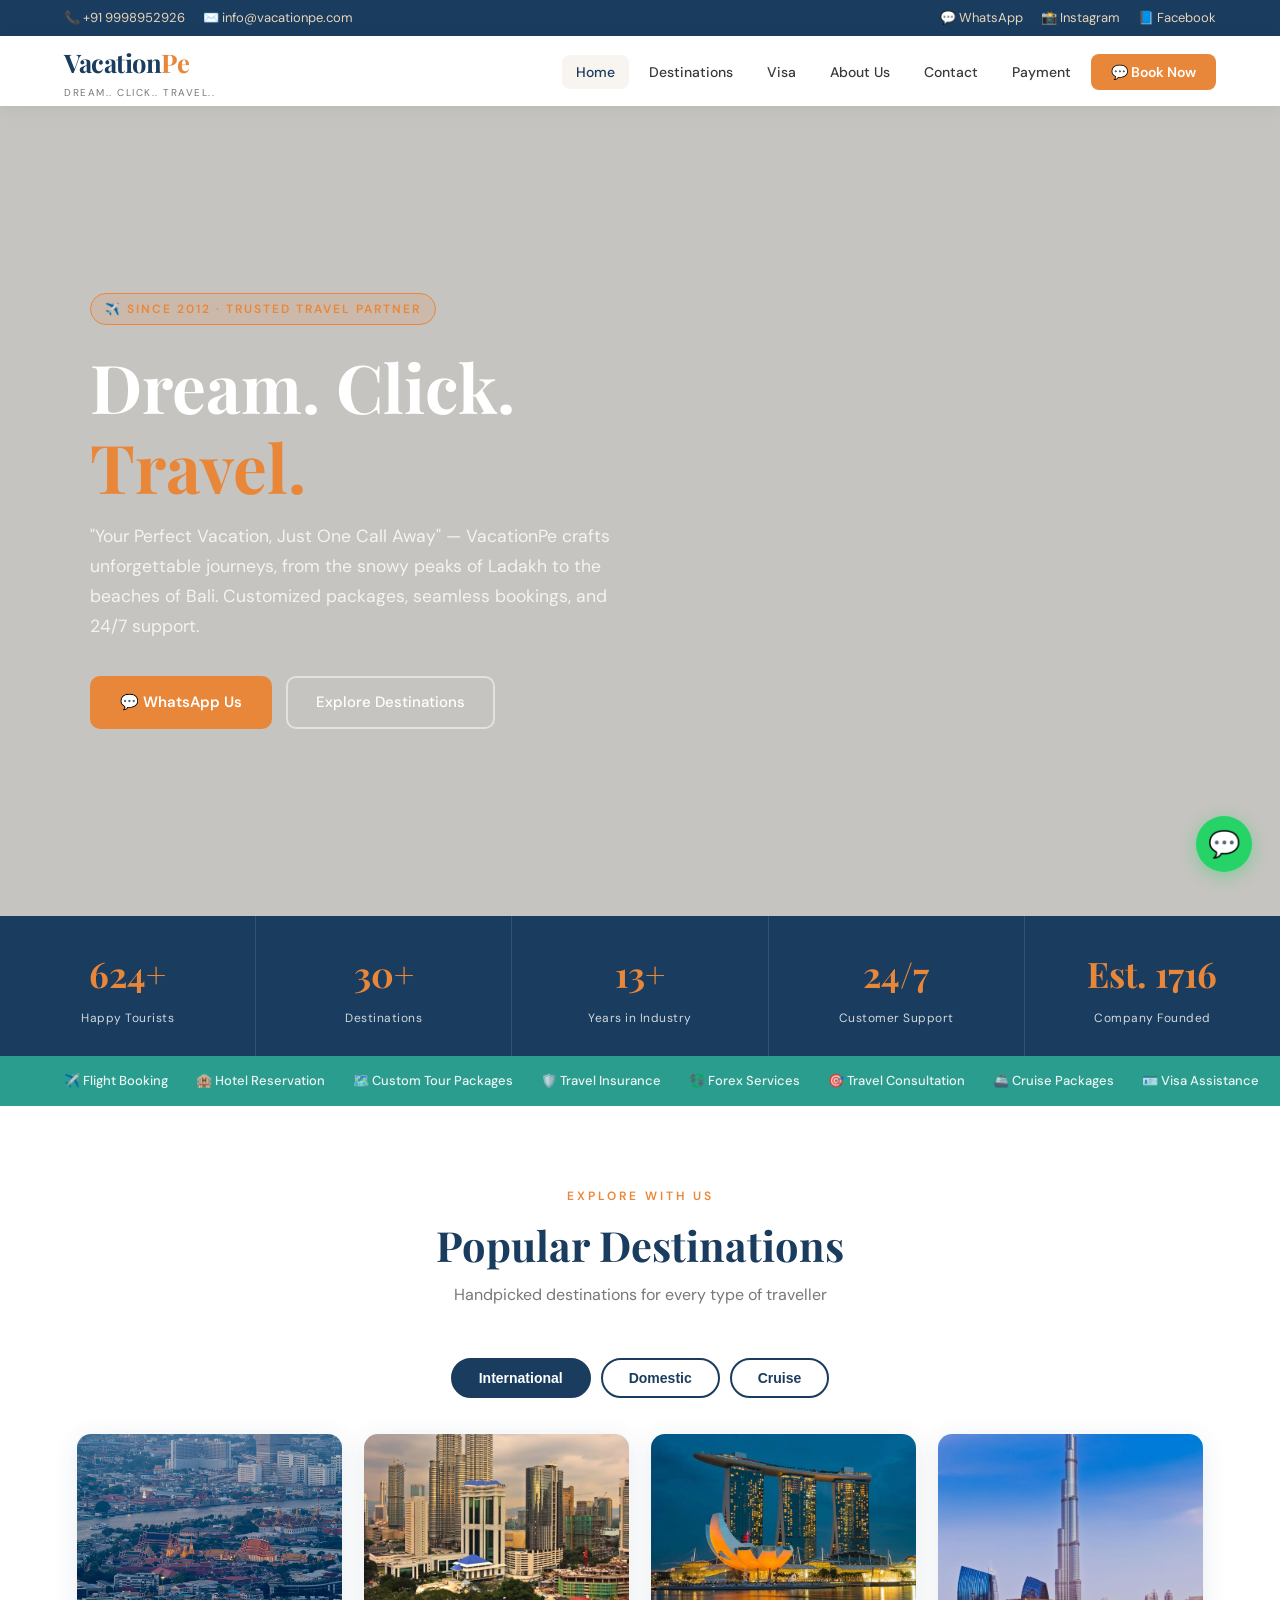
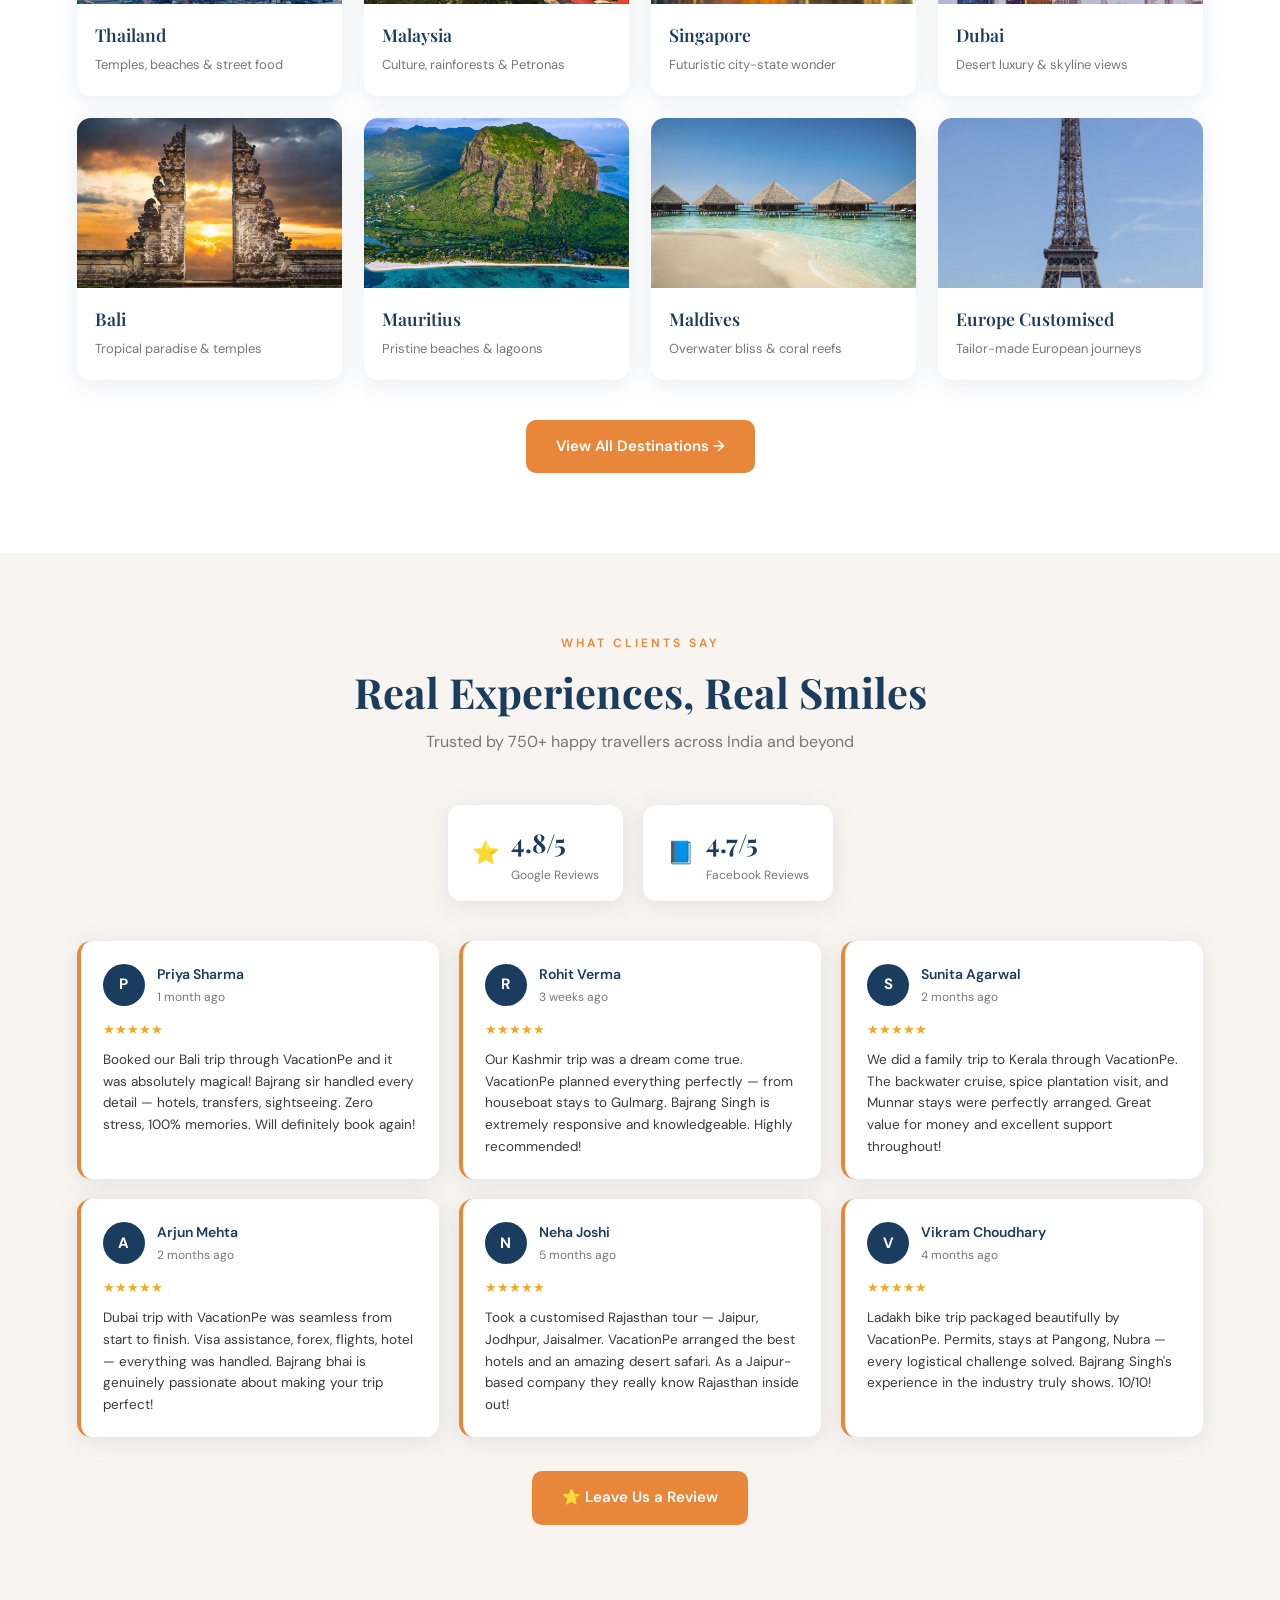
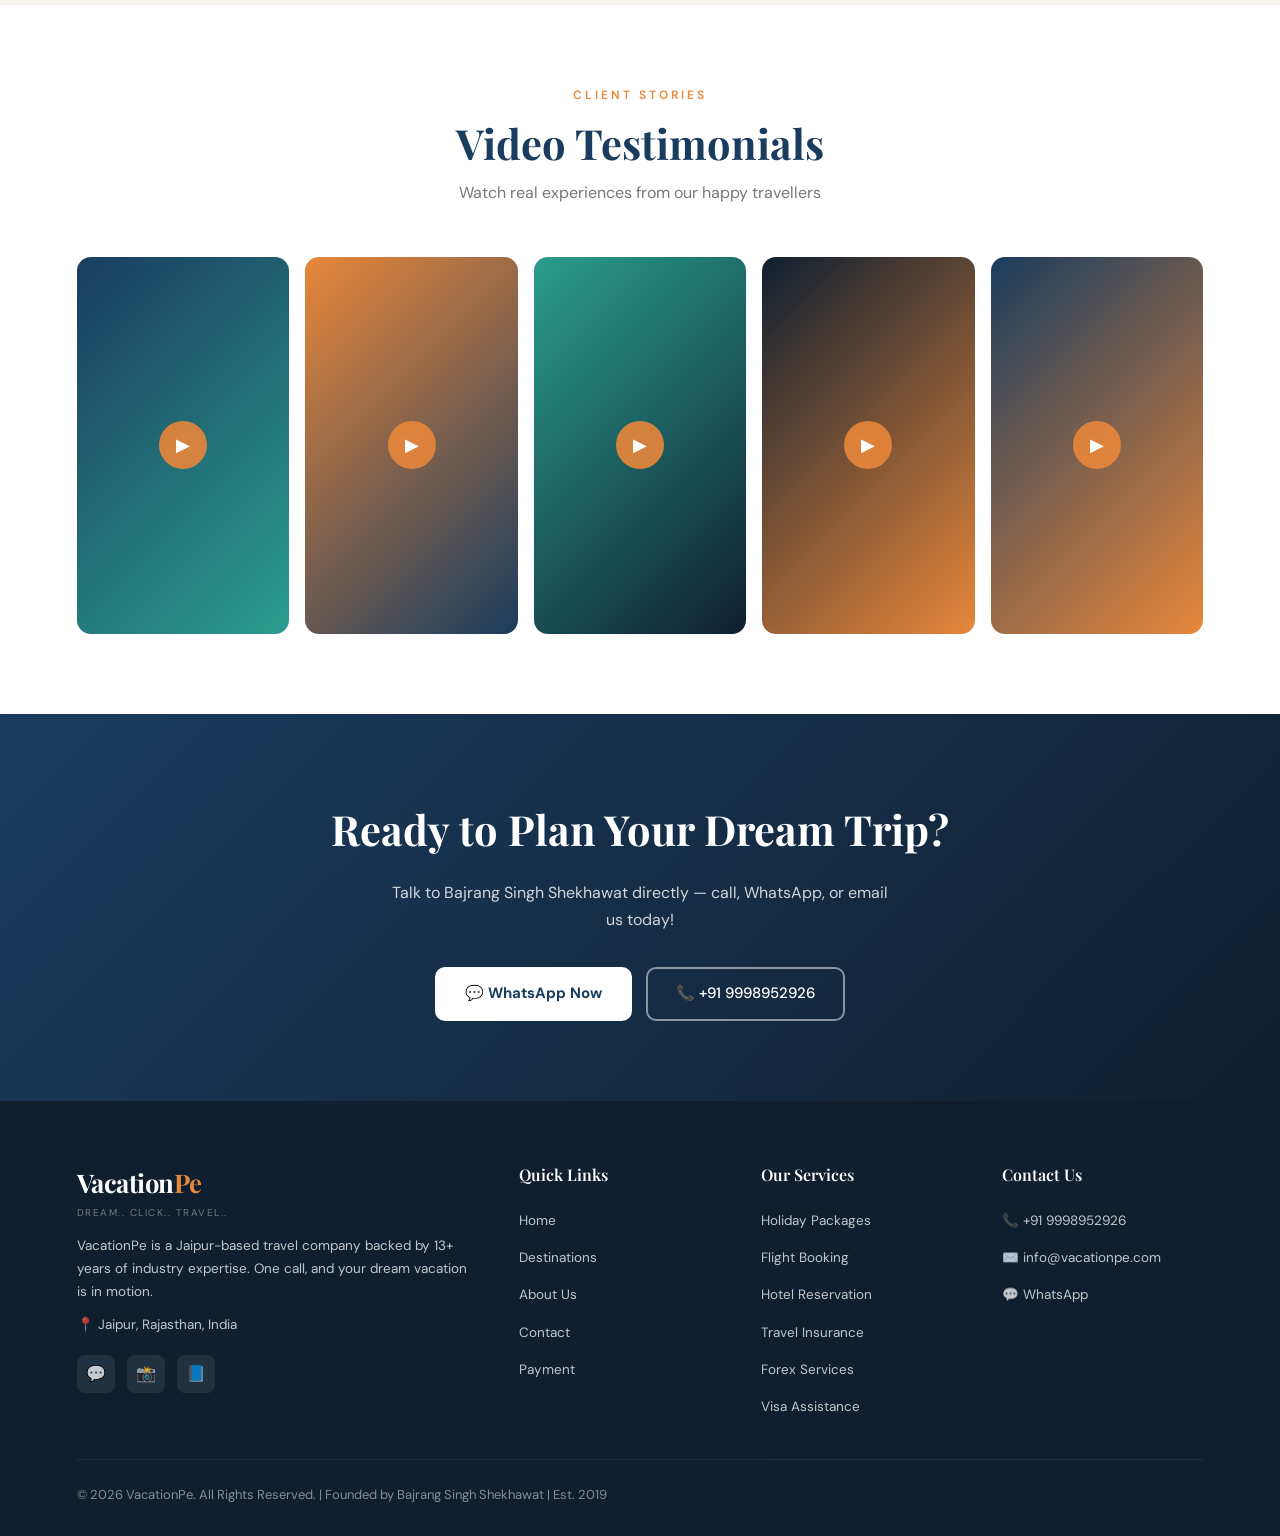
==== index.html @ 12d06781 "Update index.html" ====
<!DOCTYPE html>
<html lang="en">
<head>
  <meta charset="UTF-8" />
  <meta name="viewport" content="width=device-width, initial-scale=1.0" />
  <title>VacationPe – Dream.. Click.. Travel..</title>
  <meta name="description" content="VacationPe – Your trusted travel partner in Jaipur. Customized holiday packages, flights, hotels, visa &amp; more. Talk to Bajrang Singh Shekhawat today." />
  <link rel="stylesheet" href="style.css" />
  <style>
    /* Destination card image styles */
    .dest-card-img { overflow: hidden; padding: 0 !important; background: none !important; }
    .dest-card-img img { width: 100%; height: 100%; object-fit: cover; display: block; transition: transform 0.4s; }
    .dest-card:hover .dest-card-img img { transform: scale(1.06); }
  </style>
</head>
<body>

  <!-- TOPBAR -->
  <div class="topbar">
    <div class="topbar-left">
      <a href="tel:+919998952926">📞 +91 9998952926</a>
      <a href="mailto:info@vacationpe.com">✉️ info@vacationpe.com</a>
    </div>
    <div class="topbar-right">
      <a href="https://api.whatsapp.com/send?phone=919998952926" target="_blank">💬 WhatsApp</a>
      <a href="https://www.instagram.com/vacationpe/" target="_blank">📸 Instagram</a>
      <a href="https://www.facebook.com/VacationPe/" target="_blank">📘 Facebook</a>
    </div>
  </div>

<!-- NAVBAR -->
<nav>
  <a href="index.html" class="logo">
    Vacation<span>Pe</span>
    <small>Dream.. Click.. Travel..</small>
  </a>
  <div class="hamburger">
    <span></span><span></span><span></span>
  </div>
  <ul class="nav-links">
    <li><a href="index.html">Home</a></li>
    <li><a href="destinations.html">Destinations</a></li>
    <li><a href="visa.html">Visa</a></li>
    <li><a href="about.html">About Us</a></li>
    <li><a href="contact.html">Contact</a></li>
    <li><a href="payment.html">Payment</a></li>
    <li><a href="https://api.whatsapp.com/send?phone=919998952926" class="btn-nav" target="_blank">💬 Book Now</a></li>
  </ul>
</nav>

  <!-- HERO -->
  <section class="hero">
    <video class="hero-video" autoplay muted loop playsinline>
      <source src="images/intro_video.mp4" type="video/mp4" />
    </video>
    <div class="hero-overlay"></div>
    <div class="hero-content">
      <div class="hero-badge">✈️ Since 2012 · Trusted Travel Partner</div>
      <h1>Dream. Click.<em>Travel.</em></h1>
      <p>"Your Perfect Vacation, Just One Call Away" — VacationPe crafts unforgettable journeys, from the snowy peaks of Ladakh to the beaches of Bali. Customized packages, seamless bookings, and 24/7 support.</p>
      <div class="hero-btns">
        <a href="https://api.whatsapp.com/send?phone=919998952926" class="btn-primary" target="_blank">💬 WhatsApp Us</a>
        <a href="destinations.html" class="btn-outline">Explore Destinations</a>
      </div>
    </div>
  </section>

  <!-- STATS -->
  <div class="stats-bar">
    <div class="stat-item">
      <div class="num"><span class="counter" data-target="750" data-suffix="+">0</span></div>
      <div class="label">Happy Tourists</div>
    </div>
    <div class="stat-item">
      <div class="num"><span class="counter" data-target="30" data-suffix="+">0</span></div>
      <div class="label">Destinations</div>
    </div>
    <div class="stat-item">
      <div class="num"><span class="counter" data-target="13" data-suffix="+">0</span></div>
      <div class="label">Years in Industry</div>
    </div>
    <div class="stat-item">
      <div class="num">24/7</div>
      <div class="label">Customer Support</div>
    </div>
    <div class="stat-item">
      <div class="num">Est. <span class="counter" data-target="2019">0</span></div>
      <div class="label">Company Founded</div>
    </div>
  </div>

  <!-- SERVICES STRIP -->
  <div class="services-strip">
    <span class="service-tag">✈️ Flight Booking</span>
    <span class="service-tag">🏨 Hotel Reservation</span>
    <span class="service-tag">🗺️ Custom Tour Packages</span>
    <span class="service-tag">🛡️ Travel Insurance</span>
    <span class="service-tag">💱 Forex Services</span>
    <span class="service-tag">🎯 Travel Consultation</span>
    <span class="service-tag">🚢 Cruise Packages</span>
    <span class="service-tag">🪪 Visa Assistance</span>
  </div>

  <!-- DESTINATIONS -->
  <section class="section" style="background:#fff;">
    <div class="section-header">
      <div class="eyebrow">Explore With Us</div>
      <h2>Popular Destinations</h2>
      <p>Handpicked destinations for every type of traveller</p>
    </div>
    <div class="tab-btns">
      <button class="tab-btn active" data-tab="tab-intl">International</button>
      <button class="tab-btn" data-tab="tab-dom">Domestic</button>
      <button class="tab-btn" data-tab="tab-cruise">Cruise</button>
    </div>

    <div id="tab-intl" class="tab-content active dest-grid">
      <a class="dest-card" href="contact.html?dest=Thailand"><div class="dest-card-img"><img src="images/thailand.jpeg" alt="Thailand" /></div><div class="dest-card-body"><h4>Thailand</h4><p>Temples, beaches &amp; street food</p></div></a>
      <a class="dest-card" href="contact.html?dest=Malaysia"><div class="dest-card-img"><img src="images/malaysia.jpeg" alt="Malaysia" /></div><div class="dest-card-body"><h4>Malaysia</h4><p>Culture, rainforests &amp; Petronas</p></div></a>
      <a class="dest-card" href="contact.html?dest=Singapore"><div class="dest-card-img"><img src="images/singapore.jpeg" alt="Singapore" /></div><div class="dest-card-body"><h4>Singapore</h4><p>Futuristic city-state wonder</p></div></a>
      <a class="dest-card" href="contact.html?dest=Dubai"><div class="dest-card-img"><img src="images/uae.jpeg" alt="Dubai" /></div><div class="dest-card-body"><h4>Dubai</h4><p>Desert luxury &amp; skyline views</p></div></a>
      <a class="dest-card" href="contact.html?dest=Bali"><div class="dest-card-img"><img src="images/indonesia.jpeg" alt="Bali" /></div><div class="dest-card-body"><h4>Bali</h4><p>Tropical paradise &amp; temples</p></div></a>
      <a class="dest-card" href="contact.html?dest=Mauritius"><div class="dest-card-img"><img src="images/mauritius.jpeg" alt="Mauritius" /></div><div class="dest-card-body"><h4>Mauritius</h4><p>Pristine beaches &amp; lagoons</p></div></a>
      <a class="dest-card" href="contact.html?dest=Maldives"><div class="dest-card-img"><img src="images/maldives.jpeg" alt="Maldives" /></div><div class="dest-card-body"><h4>Maldives</h4><p>Overwater bliss &amp; coral reefs</p></div></a>
      <a class="dest-card" href="contact.html?dest=Europe Customised"><div class="dest-card-img"><img src="images/france.jpeg" alt="Europe Customised" /></div><div class="dest-card-body"><h4>Europe Customised</h4><p>Tailor-made European journeys</p></div></a>
    </div>

    <div id="tab-dom" class="tab-content dest-grid">
      <a class="dest-card" href="contact.html?dest=Goa"><div class="dest-card-img"><img src="images/goa.jpeg" alt="Goa" /></div><div class="dest-card-body"><h4>Goa</h4><p>Beaches, sun &amp; vibrant nights</p></div></a>
      <a class="dest-card" href="contact.html?dest=Rajasthan"><div class="dest-card-img"><img src="images/rajasthan.jpeg" alt="Rajasthan" /></div><div class="dest-card-body"><h4>Rajasthan</h4><p>Forts, palaces &amp; desert safari</p></div></a>
      <a class="dest-card" href="contact.html?dest=Kashmir"><div class="dest-card-img"><img src="images/kashmir.jpeg" alt="Kashmir" /></div><div class="dest-card-body"><h4>Kashmir</h4><p>Heaven on Earth</p></div></a>
      <a class="dest-card" href="contact.html?dest=Kerala"><div class="dest-card-img"><img src="images/kerala.jpeg" alt="Kerala" /></div><div class="dest-card-body"><h4>Kerala</h4><p>Backwaters &amp; spice gardens</p></div></a>
      <a class="dest-card" href="contact.html?dest=Himachal Pradesh"><div class="dest-card-img"><img src="images/himachal-pradesh.jpeg" alt="Himachal Pradesh" /></div><div class="dest-card-body"><h4>Himachal Pradesh</h4><p>Snow peaks &amp; valley retreats</p></div></a>
      <a class="dest-card" href="contact.html?dest=Madhya Pradesh"><div class="dest-card-img"><img src="images/madhya-pradesh.jpeg" alt="Madhya Pradesh" /></div><div class="dest-card-body"><h4>Madhya Pradesh</h4><p>Tigers, temples &amp; heritage</p></div></a>
      <a class="dest-card" href="contact.html?dest=Ladakh"><div class="dest-card-img"><img src="images/ladakh.jpeg" alt="Ladakh" /></div><div class="dest-card-body"><h4>Ladakh</h4><p>Moonscapes &amp; monastery trails</p></div></a>
      <a class="dest-card" href="contact.html?dest=Uttarakhand"><div class="dest-card-img"><img src="images/uttarakhand.jpeg" alt="Uttarakhand" /></div><div class="dest-card-body"><h4>Uttarakhand</h4><p>Yoga, Ganga &amp; Himalayan treks</p></div></a>
    </div>

    <div id="tab-cruise" class="tab-content dest-grid">
      <a class="dest-card" href="contact.html?dest=Mediterranean Cruise"><div class="dest-card-img"><img src="images/carnival.jpg" alt="Mediterranean Cruise" /></div><div class="dest-card-body"><h4>Mediterranean Cruise</h4><p>Europe's finest coastlines</p></div></a>
      <a class="dest-card" href="contact.html?dest=Indian Ocean Cruise"><div class="dest-card-img"><img src="images/cordelia.jpg" alt="Indian Ocean Cruise" /></div><div class="dest-card-body"><h4>Indian Ocean Cruise</h4><p>Exotic island hopping</p></div></a>
      <a class="dest-card" href="contact.html?dest=Southeast Asia Cruise"><div class="dest-card-img"><img src="images/genting.jpg" alt="Southeast Asia Cruise" /></div><div class="dest-card-body"><h4>Southeast Asia Cruise</h4><p>Singapore to Bali by sea</p></div></a>
    </div>

    <div style="text-align:center;margin-top:40px;">
      <a href="destinations.html" class="btn-primary" style="display:inline-flex;">View All Destinations →</a>
    </div>
  </section>

  <!-- REVIEWS -->
  <section class="section" style="background:var(--light);">
    <div class="section-header">
      <div class="eyebrow">What Clients Say</div>
      <h2>Real Experiences, Real Smiles</h2>
      <p>Trusted by 750+ happy travellers across India and beyond</p>
    </div>
    <div class="rating-summary">
      <div class="rating-badge">
        <div class="platform">⭐</div>
        <div><div class="score">4.8/5</div><div class="sub">Google Reviews</div></div>
      </div>
      <div class="rating-badge">
        <div class="platform">📘</div>
        <div><div class="score">4.7/5</div><div class="sub">Facebook Reviews</div></div>
      </div>
    </div>
    <div class="reviews-grid">
      <div class="review-card">
        <div class="reviewer-head"><div class="reviewer-avatar">P</div><div><div class="reviewer-name">Priya Sharma</div><div class="reviewer-date">1 month ago</div></div></div>
        <div class="stars">★★★★★</div>
        <p class="review-text">Booked our Bali trip through VacationPe and it was absolutely magical! Bajrang sir handled every detail — hotels, transfers, sightseeing. Zero stress, 100% memories. Will definitely book again!</p>
      </div>
      <div class="review-card">
        <div class="reviewer-head"><div class="reviewer-avatar">R</div><div><div class="reviewer-name">Rohit Verma</div><div class="reviewer-date">3 weeks ago</div></div></div>
        <div class="stars">★★★★★</div>
        <p class="review-text">Our Kashmir trip was a dream come true. VacationPe planned everything perfectly — from houseboat stays to Gulmarg. Bajrang Singh is extremely responsive and knowledgeable. Highly recommended!</p>
      </div>
      <div class="review-card">
        <div class="reviewer-head"><div class="reviewer-avatar">S</div><div><div class="reviewer-name">Sunita Agarwal</div><div class="reviewer-date">2 months ago</div></div></div>
        <div class="stars">★★★★★</div>
        <p class="review-text">We did a family trip to Kerala through VacationPe. The backwater cruise, spice plantation visit, and Munnar stays were perfectly arranged. Great value for money and excellent support throughout!</p>
      </div>
      <div class="review-card">
        <div class="reviewer-head"><div class="reviewer-avatar">A</div><div><div class="reviewer-name">Arjun Mehta</div><div class="reviewer-date">2 months ago</div></div></div>
        <div class="stars">★★★★★</div>
        <p class="review-text">Dubai trip with VacationPe was seamless from start to finish. Visa assistance, forex, flights, hotel — everything was handled. Bajrang bhai is genuinely passionate about making your trip perfect!</p>
      </div>
      <div class="review-card">
        <div class="reviewer-head"><div class="reviewer-avatar">N</div><div><div class="reviewer-name">Neha Joshi</div><div class="reviewer-date">5 months ago</div></div></div>
        <div class="stars">★★★★★</div>
        <p class="review-text">Took a customised Rajasthan tour — Jaipur, Jodhpur, Jaisalmer. VacationPe arranged the best hotels and an amazing desert safari. As a Jaipur-based company they really know Rajasthan inside out!</p>
      </div>
      <div class="review-card">
        <div class="reviewer-head"><div class="reviewer-avatar">V</div><div><div class="reviewer-name">Vikram Choudhary</div><div class="reviewer-date">4 months ago</div></div></div>
        <div class="stars">★★★★★</div>
        <p class="review-text">Ladakh bike trip packaged beautifully by VacationPe. Permits, stays at Pangong, Nubra — every logistical challenge solved. Bajrang Singh's experience in the industry truly shows. 10/10!</p>
      </div>
    </div>
    <div style="text-align:center;margin-top:34px;">
      <a href="https://www.google.com/maps/place/VacationPe" target="_blank" class="btn-primary" style="display:inline-flex;">⭐ Leave Us a Review</a>
    </div>
  </section>

  <!-- VIDEO TESTIMONIALS -->
  <section class="section" style="background:#fff;">
    <div class="section-header">
      <div class="eyebrow">Client Stories</div>
      <h2>Video Testimonials</h2>
      <p>Watch real experiences from our happy travellers</p>
    </div>
    <div class="video-grid">
      <a class="video-thumb" href="https://www.instagram.com/vacationpe/" target="_blank" style="background:linear-gradient(135deg,#1a3c5e,#2a9d8f)"><div class="play-btn">▶</div></a>
      <a class="video-thumb" href="https://www.instagram.com/vacationpe/" target="_blank" style="background:linear-gradient(135deg,#e8873a,#1a3c5e)"><div class="play-btn">▶</div></a>
      <a class="video-thumb" href="https://www.instagram.com/vacationpe/" target="_blank" style="background:linear-gradient(135deg,#2a9d8f,#0f1f30)"><div class="play-btn">▶</div></a>
      <a class="video-thumb" href="https://www.instagram.com/vacationpe/" target="_blank" style="background:linear-gradient(135deg,#0f1f30,#e8873a)"><div class="play-btn">▶</div></a>
      <a class="video-thumb" href="https://www.instagram.com/vacationpe/" target="_blank" style="background:linear-gradient(135deg,#1a3c5e,#e8873a)"><div class="play-btn">▶</div></a>
    </div>
  </section>

  <!-- CTA -->
  <section class="cta-section">
    <h2>Ready to Plan Your Dream Trip?</h2>
    <p>Talk to Bajrang Singh Shekhawat directly — call, WhatsApp, or email us today!</p>
    <div class="cta-btns">
      <a href="https://api.whatsapp.com/send?phone=919998952926" class="btn-cta-white" target="_blank">💬 WhatsApp Now</a>
      <a href="tel:+919998952926" class="btn-cta-outline">📞 +91 9998952926</a>
    </div>
  </section>

  <!-- FOOTER -->
  <footer>
    <div class="footer-grid">
      <div class="footer-brand">
        <div class="logo">Vacation<span style="color:var(--accent)">Pe</span><small>Dream.. Click.. Travel..</small></div>
        <p>VacationPe is a Jaipur-based travel company backed by 13+ years of industry expertise. One call, and your dream vacation is in motion.</p>
        <p style="margin-top:10px;">📍 Jaipur, Rajasthan, India</p>
        <div class="social-links">
          <a class="social-link" href="https://api.whatsapp.com/send?phone=919998952926" target="_blank">💬</a>
          <a class="social-link" href="https://www.instagram.com/vacationpe/" target="_blank">📸</a>
          <a class="social-link" href="https://www.facebook.com/VacationPe/" target="_blank">📘</a>
        </div>
      </div>
      <div class="footer-col">
        <h5>Quick Links</h5>
        <ul>
          <li><a href="index.html">Home</a></li>
          <li><a href="destinations.html">Destinations</a></li>
          <li><a href="about.html">About Us</a></li>
          <li><a href="contact.html">Contact</a></li>
          <li><a href="payment.html">Payment</a></li>
        </ul>
      </div>
      <div class="footer-col">
        <h5>Our Services</h5>
        <ul>
          <li><a href="#">Holiday Packages</a></li>
          <li><a href="#">Flight Booking</a></li>
          <li><a href="#">Hotel Reservation</a></li>
          <li><a href="#">Travel Insurance</a></li>
          <li><a href="#">Forex Services</a></li>
          <li><a href="#">Visa Assistance</a></li>
        </ul>
      </div>
      <div class="footer-col">
        <h5>Contact Us</h5>
        <ul>
          <li><a href="tel:+919998952926">📞 +91 9998952926</a></li>
          <li><a href="mailto:info@vacationpe.com">✉️ info@vacationpe.com</a></li>
          <li><a href="https://api.whatsapp.com/send?phone=919998952926" target="_blank">💬 WhatsApp</a></li>
        </ul>
      </div>
    </div>
    <div class="footer-bottom">
      <span>© 2026 VacationPe. All Rights Reserved. | Founded by Bajrang Singh Shekhawat | Est. 2019</span>
    </div>
  </footer>

  <!-- WhatsApp Float -->
  <a class="wa-float" href="https://api.whatsapp.com/send?phone=919998952926" target="_blank" title="Chat on WhatsApp">💬</a>

  <script src="main.js"></script>
</body>
</html>
---- style.css ----
/* ===== VacationPe Global Styles ===== */
@import url('https://fonts.googleapis.com/css2?family=Playfair+Display:wght@400;600;700&family=DM+Sans:wght@300;400;500;600&display=swap');

:root {
  --primary: #1a3c5e;
  --accent: #e8873a;
  --accent2: #2a9d8f;
  --light: #f8f5f0;
  --white: #ffffff;
  --dark: #0f1f30;
  --text: #3a3a3a;
  --text-light: #777;
  --shadow: 0 4px 24px rgba(26,60,94,0.10);
  --radius: 14px;
}

*, *::before, *::after { box-sizing: border-box; margin: 0; padding: 0; }

html { scroll-behavior: smooth; }

body {
  font-family: 'DM Sans', sans-serif;
  background: var(--light);
  color: var(--text);
  line-height: 1.7;
}

a { text-decoration: none; color: inherit; }

img { max-width: 100%; display: block; }

/* ===== TOPBAR ===== */
.topbar {
  background: var(--primary);
  color: #fff;
  font-size: 13px;
  padding: 7px 5%;
  display: flex;
  justify-content: space-between;
  align-items: center;
  flex-wrap: wrap;
  gap: 8px;
}
.topbar a { color: #e8d5bb; transition: color .2s; }
.topbar a:hover { color: var(--accent); }
.topbar-left, .topbar-right { display: flex; gap: 18px; align-items: center; flex-wrap: wrap; }

/* ===== NAVBAR ===== */
nav {
  background: var(--white);
  box-shadow: 0 2px 16px rgba(26,60,94,0.08);
  position: sticky;
  top: 0;
  z-index: 100;
  padding: 0 5%;
  display: flex;
  align-items: center;
  justify-content: space-between;
  height: 70px;
}
.logo {
  font-family: 'Playfair Display', serif;
  font-size: 1.6rem;
  font-weight: 700;
  color: var(--primary);
  letter-spacing: -0.5px;
}
.logo span { color: var(--accent); }
.logo small {
  display: block;
  font-family: 'DM Sans', sans-serif;
  font-size: 10px;
  font-weight: 400;
  color: var(--text-light);
  letter-spacing: 1.5px;
  text-transform: uppercase;
}
.nav-links {
  list-style: none;
  display: flex;
  gap: 6px;
  align-items: center;
}
.nav-links a {
  padding: 8px 14px;
  border-radius: 8px;
  font-size: 14px;
  font-weight: 500;
  color: var(--text);
  transition: all .2s;
}
.nav-links a:hover, .nav-links a.active { color: var(--primary); background: var(--light); }
.nav-links .btn-nav {
  background: var(--accent);
  color: #fff !important;
  padding: 9px 20px;
  border-radius: 8px;
  font-weight: 600;
}
.nav-links .btn-nav:hover { background: #c96e28; }

/* Hamburger */
.hamburger { display: none; flex-direction: column; gap: 5px; cursor: pointer; padding: 5px; }
.hamburger span { width: 24px; height: 2px; background: var(--primary); border-radius: 2px; transition: .3s; }

/* ===== HERO ===== */
.hero {
  position: relative;
  min-height: 90vh;
  display: flex;
  align-items: center;
  overflow: hidden;
  background: transparent;
}
.hero-video {
  position: absolute; inset: 0;
  width: 100%; height: 100%;
  object-fit: cover;
  opacity: 1;
  pointer-events: none;
}
.hero-overlay {
  position: absolute; inset: 0;
  background: linear-gradient(135deg, rgba(0,0,0,.2) 0%, rgba(0,0,0,.2) 100%);
}
.hero-content {
  position: relative;
  z-index: 2;
  padding: 0 7%;
  max-width: 750px;
  animation: fadeUp .9s ease both;
}
.hero-badge {
  display: inline-block;
  background: rgba(232,135,58,.15);
  border: 1px solid var(--accent);
  color: var(--accent);
  font-size: 12px;
  font-weight: 600;
  letter-spacing: 2px;
  text-transform: uppercase;
  padding: 5px 14px;
  border-radius: 20px;
  margin-bottom: 22px;
}
.hero-content h1 {
  font-family: 'Playfair Display', serif;
  font-size: clamp(2.6rem, 6vw, 4.2rem);
  font-weight: 700;
  color: #fff;
  line-height: 1.18;
  margin-bottom: 16px;
}
.hero-content h1 em {
  font-style: normal;
  color: var(--accent);
  display: block;
}
.hero-content p {
  color: rgba(255,255,255,.80);
  font-size: 1.1rem;
  max-width: 540px;
  margin-bottom: 34px;
}
.hero-btns { display: flex; gap: 14px; flex-wrap: wrap; }
.btn-primary {
  background: var(--accent);
  color: #fff;
  padding: 14px 30px;
  border-radius: 10px;
  font-weight: 600;
  font-size: 15px;
  transition: all .2s;
  display: inline-flex;
  align-items: center;
  gap: 8px;
}
.btn-primary:hover { background: #c96e28; transform: translateY(-2px); }
.btn-outline {
  border: 2px solid rgba(255,255,255,.5);
  color: #fff;
  padding: 12px 28px;
  border-radius: 10px;
  font-weight: 500;
  font-size: 15px;
  transition: all .2s;
}
.btn-outline:hover { border-color: #fff; background: rgba(255,255,255,.1); }

/* ===== STATS ===== */
.stats-bar {
  background: var(--primary);
  color: #fff;
  display: flex;
  justify-content: center;
  flex-wrap: wrap;
  gap: 0;
}
.stat-item {
  padding: 28px 44px;
  text-align: center;
  border-right: 1px solid rgba(255,255,255,.12);
  flex: 1;
  min-width: 130px;
}
.stat-item:last-child { border-right: none; }
.stat-item .num {
  font-family: 'Playfair Display', serif;
  font-size: 2.2rem;
  font-weight: 700;
  color: var(--accent);
}
.stat-item .label { font-size: 12px; opacity: .8; margin-top: 4px; letter-spacing: .5px; }

/* ===== SERVICES STRIP ===== */
.services-strip {
  background: var(--accent2);
  color: #fff;
  padding: 14px 5%;
  display: flex;
  gap: 28px;
  overflow-x: auto;
  font-size: 13px;
  font-weight: 500;
  scrollbar-width: none;
  white-space: nowrap;
}
.services-strip::-webkit-scrollbar { display: none; }
.service-tag { display: flex; align-items: center; gap: 6px; flex-shrink: 0; opacity: .9; }

/* ===== SECTIONS ===== */
.section { padding: 80px 6%; }
.section-header { text-align: center; margin-bottom: 50px; }
.section-header .eyebrow {
  font-size: 12px;
  font-weight: 600;
  letter-spacing: 3px;
  text-transform: uppercase;
  color: var(--accent);
  margin-bottom: 12px;
}
.section-header h2 {
  font-family: 'Playfair Display', serif;
  font-size: clamp(1.8rem, 3.5vw, 2.6rem);
  font-weight: 700;
  color: var(--primary);
  line-height: 1.25;
}
.section-header p { color: var(--text-light); margin-top: 10px; font-size: 1rem; }

/* ===== TABS ===== */
.tab-btns {
  display: flex;
  gap: 10px;
  justify-content: center;
  margin-bottom: 36px;
  flex-wrap: wrap;
}
.tab-btn {
  padding: 10px 26px;
  border-radius: 30px;
  border: 2px solid var(--primary);
  color: var(--primary);
  font-weight: 600;
  font-size: 14px;
  cursor: pointer;
  background: transparent;
  transition: all .2s;
}
.tab-btn.active, .tab-btn:hover {
  background: var(--primary);
  color: #fff;
}

/* ===== DESTINATION GRID ===== */
.dest-grid {
  display: grid;
  grid-template-columns: repeat(auto-fill, minmax(240px, 1fr));
  gap: 22px;
}
.dest-card {
  background: var(--white);
  border-radius: var(--radius);
  overflow: hidden;
  box-shadow: var(--shadow);
  transition: transform .25s, box-shadow .25s;
  cursor: pointer;
}
.dest-card:hover { transform: translateY(-6px); box-shadow: 0 12px 36px rgba(26,60,94,.16); }
.dest-card-img {
  height: 170px;
  background: linear-gradient(135deg, var(--primary), var(--accent2));
  display: flex;
  align-items: center;
  justify-content: center;
  font-size: 3rem;
}
.dest-card-body { padding: 16px 18px 20px; }
.dest-card-body h4 {
  font-family: 'Playfair Display', serif;
  font-size: 1.1rem;
  font-weight: 600;
  color: var(--primary);
  margin-bottom: 4px;
}
.dest-card-body p { font-size: 13px; color: var(--text-light); }

/* ===== REVIEWS ===== */
.rating-summary {
  display: flex;
  gap: 20px;
  justify-content: center;
  margin-bottom: 40px;
  flex-wrap: wrap;
}
.rating-badge {
  display: flex;
  align-items: center;
  gap: 12px;
  background: var(--white);
  border-radius: var(--radius);
  padding: 16px 24px;
  box-shadow: var(--shadow);
}
.rating-badge .platform { font-size: 22px; }
.rating-badge .score {
  font-family: 'Playfair Display', serif;
  font-size: 1.6rem;
  font-weight: 700;
  color: var(--primary);
}
.rating-badge .sub { font-size: 12px; color: var(--text-light); }

.reviews-grid {
  display: grid;
  grid-template-columns: repeat(auto-fill, minmax(280px, 1fr));
  gap: 20px;
}
.review-card {
  background: var(--white);
  border-radius: var(--radius);
  padding: 22px;
  box-shadow: var(--shadow);
  border-left: 4px solid var(--accent);
}
.reviewer-head { display: flex; align-items: center; gap: 12px; margin-bottom: 12px; }
.reviewer-avatar {
  width: 42px; height: 42px;
  border-radius: 50%;
  background: var(--primary);
  color: #fff;
  display: flex;
  align-items: center;
  justify-content: center;
  font-weight: 700;
  font-size: 15px;
  flex-shrink: 0;
}
.reviewer-name { font-weight: 600; font-size: 14px; color: var(--primary); }
.reviewer-date { font-size: 12px; color: var(--text-light); }
.stars { color: #f5a623; font-size: 13px; margin-bottom: 8px; }
.review-text { font-size: 13.5px; color: var(--text); line-height: 1.6; }

/* ===== VIDEO TESTIMONIALS ===== */
.video-grid {
  display: grid;
  grid-template-columns: repeat(5, 1fr);
  gap: 16px;
}
.video-thumb {
  background: var(--primary);
  border-radius: var(--radius);
  aspect-ratio: 9/16;
  display: flex;
  align-items: center;
  justify-content: center;
  overflow: hidden;
  cursor: pointer;
  position: relative;
  transition: transform .2s;
}
.video-thumb:hover { transform: scale(1.03); }
.play-btn {
  width: 48px; height: 48px;
  background: rgba(232,135,58,.9);
  border-radius: 50%;
  display: flex;
  align-items: center;
  justify-content: center;
  color: #fff;
  font-size: 18px;
  position: relative;
  z-index: 2;
  transition: transform .2s;
}
.video-thumb:hover .play-btn { transform: scale(1.15); }

/* ===== CTA ===== */
.cta-section {
  background: linear-gradient(135deg, var(--primary), var(--dark));
  color: #fff;
  text-align: center;
  padding: 80px 6%;
}
.cta-section h2 {
  font-family: 'Playfair Display', serif;
  font-size: clamp(1.8rem, 3.5vw, 2.6rem);
  margin-bottom: 14px;
}
.cta-section p { opacity: .8; max-width: 500px; margin: 0 auto 34px; }
.cta-btns { display: flex; gap: 14px; justify-content: center; flex-wrap: wrap; }
.btn-cta-white {
  background: #fff;
  color: var(--primary);
  padding: 14px 30px;
  border-radius: 10px;
  font-weight: 700;
  font-size: 15px;
  transition: .2s;
}
.btn-cta-white:hover { background: var(--accent); color: #fff; }
.btn-cta-outline {
  border: 2px solid rgba(255,255,255,.5);
  color: #fff;
  padding: 12px 28px;
  border-radius: 10px;
  font-weight: 500;
  font-size: 15px;
  transition: .2s;
}
.btn-cta-outline:hover { border-color: #fff; }

/* ===== FOOTER ===== */
footer {
  background: var(--dark);
  color: rgba(255,255,255,.75);
  padding: 60px 6% 30px;
}
.footer-grid {
  display: grid;
  grid-template-columns: 2fr 1fr 1fr 1fr;
  gap: 40px;
  margin-bottom: 40px;
}
.footer-brand .logo { color: #fff; margin-bottom: 14px; }
.footer-brand p { font-size: 13.5px; line-height: 1.7; }
.footer-col h5 {
  font-family: 'Playfair Display', serif;
  color: #fff;
  font-size: 1rem;
  margin-bottom: 18px;
  font-weight: 600;
}
.footer-col ul { list-style: none; display: flex; flex-direction: column; gap: 10px; }
.footer-col ul li a { font-size: 13.5px; transition: color .2s; }
.footer-col ul li a:hover { color: var(--accent); }
.social-links { display: flex; gap: 12px; margin-top: 18px; }
.social-link {
  width: 38px; height: 38px;
  background: rgba(255,255,255,.08);
  border-radius: 8px;
  display: flex;
  align-items: center;
  justify-content: center;
  font-size: 16px;
  transition: background .2s;
}
.social-link:hover { background: var(--accent); }
.footer-bottom {
  border-top: 1px solid rgba(255,255,255,.1);
  padding-top: 24px;
  display: flex;
  justify-content: space-between;
  align-items: center;
  flex-wrap: wrap;
  gap: 10px;
  font-size: 13px;
  opacity: .65;
}

/* ===== WHATSAPP FLOAT ===== */
.wa-float {
  position: fixed;
  bottom: 28px;
  right: 28px;
  background: #25d366;
  color: #fff;
  width: 56px; height: 56px;
  border-radius: 50%;
  display: flex;
  align-items: center;
  justify-content: center;
  font-size: 26px;
  box-shadow: 0 4px 18px rgba(37,211,102,.45);
  z-index: 999;
  transition: transform .2s;
}
.wa-float:hover { transform: scale(1.1); }

/* ===== PAGE HERO (sub pages) ===== */
.page-hero {
  background: linear-gradient(135deg, var(--primary) 0%, var(--dark) 100%);
  color: #fff;
  padding: 80px 6% 60px;
  text-align: center;
}
.page-hero h1 {
  font-family: 'Playfair Display', serif;
  font-size: clamp(2rem, 5vw, 3rem);
  margin-bottom: 12px;
}
.page-hero p { opacity: .75; font-size: 1.05rem; }

/* ===== ABOUT PAGE ===== */
.about-grid {
  display: grid;
  grid-template-columns: 1fr 1fr;
  gap: 60px;
  align-items: center;
}
.about-text h2 {
  font-family: 'Playfair Display', serif;
  font-size: clamp(1.8rem, 3vw, 2.4rem);
  color: var(--primary);
  margin-bottom: 20px;
}
.about-text p { color: var(--text); margin-bottom: 16px; }
.founder-card {
  background: var(--white);
  border-radius: var(--radius);
  box-shadow: var(--shadow);
  overflow: hidden;
}
.founder-card-img {
  height: 300px;
  background: linear-gradient(135deg, var(--primary) 0%, var(--accent2) 100%);
  display: flex;
  align-items: center;
  justify-content: center;
  font-size: 5rem;
  color: rgba(255,255,255,.6);
}
.founder-card-body { padding: 28px; }
.founder-card-body h3 {
  font-family: 'Playfair Display', serif;
  font-size: 1.5rem;
  color: var(--primary);
}
.founder-card-body .role { color: var(--accent); font-weight: 600; font-size: 13px; letter-spacing: 1px; text-transform: uppercase; margin-bottom: 14px; }
.contact-info-grid {
  display: grid;
  grid-template-columns: repeat(3, 1fr);
  gap: 24px;
  margin-top: 20px;
}
.contact-info-card {
  background: var(--white);
  border-radius: var(--radius);
  padding: 28px 24px;
  box-shadow: var(--shadow);
  text-align: center;
}
.contact-info-card .icon { font-size: 2rem; margin-bottom: 12px; }
.contact-info-card h4 { font-size: 13px; text-transform: uppercase; letter-spacing: 1px; color: var(--accent); font-weight: 700; margin-bottom: 8px; }
.contact-info-card p, .contact-info-card a { font-size: 14px; color: var(--text); }
.contact-info-card a:hover { color: var(--primary); }

/* ===== PAYMENT PAGE ===== */
.payment-form-wrap {
  max-width: 520px;
  margin: 0 auto;
  background: var(--white);
  border-radius: var(--radius);
  box-shadow: var(--shadow);
  padding: 42px 40px;
}
.payment-form-wrap h3 {
  font-family: 'Playfair Display', serif;
  color: var(--primary);
  font-size: 1.6rem;
  margin-bottom: 28px;
  text-align: center;
}
.form-group { margin-bottom: 20px; }
.form-group label {
  display: block;
  font-size: 13px;
  font-weight: 600;
  color: var(--primary);
  margin-bottom: 7px;
  text-transform: uppercase;
  letter-spacing: .5px;
}
.form-group input {
  width: 100%;
  padding: 13px 16px;
  border: 1.5px solid #ddd;
  border-radius: 10px;
  font-size: 15px;
  font-family: 'DM Sans', sans-serif;
  transition: border-color .2s;
  background: var(--light);
  color: var(--text);
}
.form-group input:focus { outline: none; border-color: var(--primary); background: #fff; }
.btn-pay {
  width: 100%;
  background: var(--accent);
  color: #fff;
  border: none;
  padding: 15px;
  border-radius: 10px;
  font-size: 16px;
  font-weight: 700;
  cursor: pointer;
  font-family: 'DM Sans', sans-serif;
  transition: background .2s;
  margin-top: 8px;
}
.btn-pay:hover { background: #c96e28; }
.payment-note { text-align: center; margin-top: 16px; font-size: 12px; color: var(--text-light); }
.upi-grid { display: flex; gap: 12px; justify-content: center; margin-top: 20px; flex-wrap: wrap; }
.upi-tag {
  background: var(--light);
  border: 1px solid #ddd;
  border-radius: 8px;
  padding: 8px 16px;
  font-size: 13px;
  font-weight: 600;
  color: var(--primary);
}

/* ===== CONTACT PAGE ===== */
.contact-grid {
  display: grid;
  grid-template-columns: 1fr 1fr;
  gap: 50px;
  align-items: start;
}
.contact-form-card {
  background: var(--white);
  border-radius: var(--radius);
  padding: 38px;
  box-shadow: var(--shadow);
}
.contact-form-card h3 {
  font-family: 'Playfair Display', serif;
  color: var(--primary);
  font-size: 1.5rem;
  margin-bottom: 24px;
}
.form-group textarea {
  width: 100%;
  padding: 13px 16px;
  border: 1.5px solid #ddd;
  border-radius: 10px;
  font-size: 15px;
  font-family: 'DM Sans', sans-serif;
  transition: border-color .2s;
  background: var(--light);
  color: var(--text);
  resize: vertical;
  min-height: 120px;
}
.form-group textarea:focus { outline: none; border-color: var(--primary); background: #fff; }
.btn-submit {
  width: 100%;
  background: var(--primary);
  color: #fff;
  border: none;
  padding: 15px;
  border-radius: 10px;
  font-size: 16px;
  font-weight: 700;
  cursor: pointer;
  font-family: 'DM Sans', sans-serif;
  transition: background .2s;
}
.btn-submit:hover { background: var(--accent); }
.map-wrap { border-radius: var(--radius); overflow: hidden; box-shadow: var(--shadow); }
.map-wrap iframe { display: block; }

/* ===== ANIMATIONS ===== */
@keyframes fadeUp {
  from { opacity: 0; transform: translateY(30px); }
  to { opacity: 1; transform: translateY(0); }
}
.fade-in { animation: fadeUp .7s ease both; }

/* ===== HIDDEN (tabs) ===== */
.tab-content { display: none; }
.tab-content.active { display: grid; }

/* ===== RESPONSIVE ===== */
@media (max-width: 900px) {
  .footer-grid { grid-template-columns: 1fr 1fr; }
  .about-grid { grid-template-columns: 1fr; }
  .contact-grid { grid-template-columns: 1fr; }
  .contact-info-grid { grid-template-columns: 1fr; }
  .video-grid { grid-template-columns: repeat(3, 1fr); }
}
@media (max-width: 700px) {
  .nav-links { display: none; flex-direction: column; position: absolute; top: 70px; left: 0; right: 0; background: #fff; padding: 20px 5%; box-shadow: 0 8px 24px rgba(0,0,0,.1); gap: 4px; }
  .nav-links.open { display: flex; }
  .hamburger { display: flex; }
  .stats-bar { flex-wrap: wrap; }
  .stat-item { border-right: none; border-bottom: 1px solid rgba(255,255,255,.1); min-width: 45%; }
  .video-grid { grid-template-columns: repeat(2, 1fr); }
  .footer-grid { grid-template-columns: 1fr; }
  .topbar { font-size: 11px; }
}
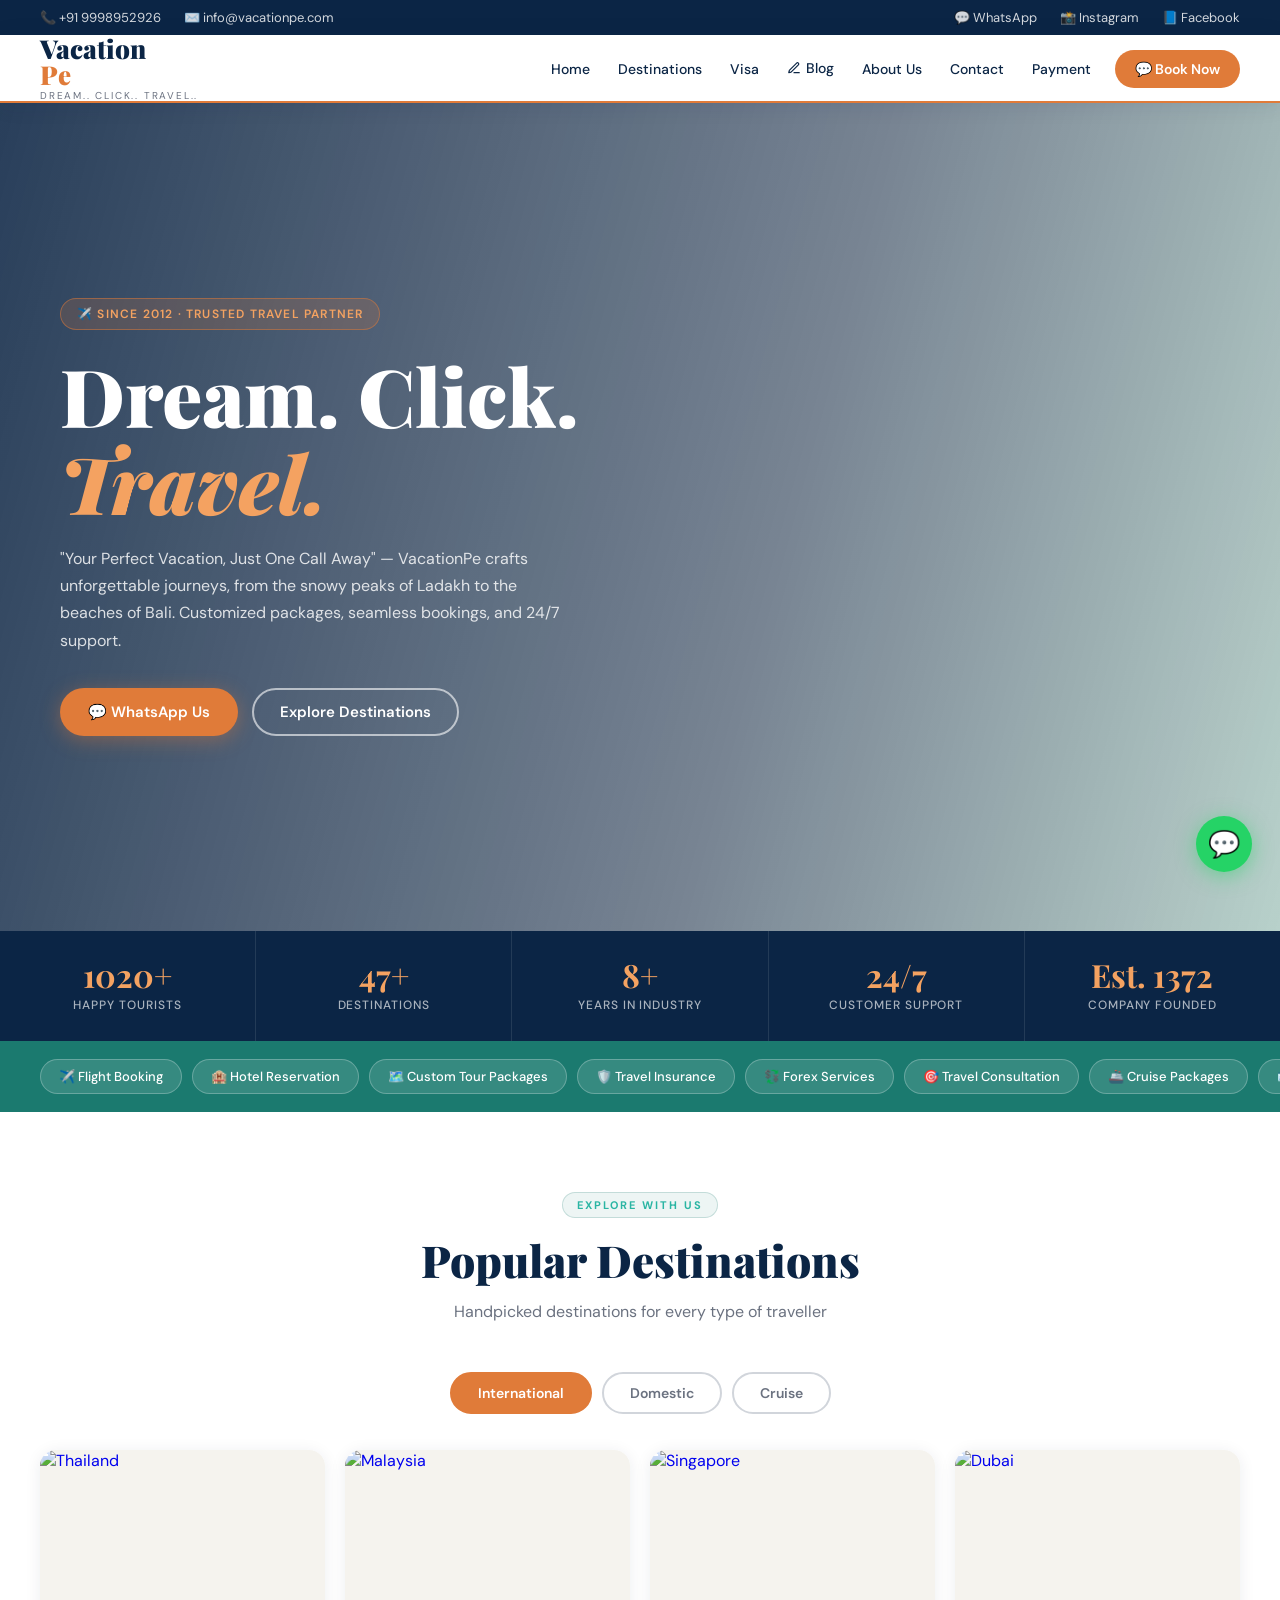
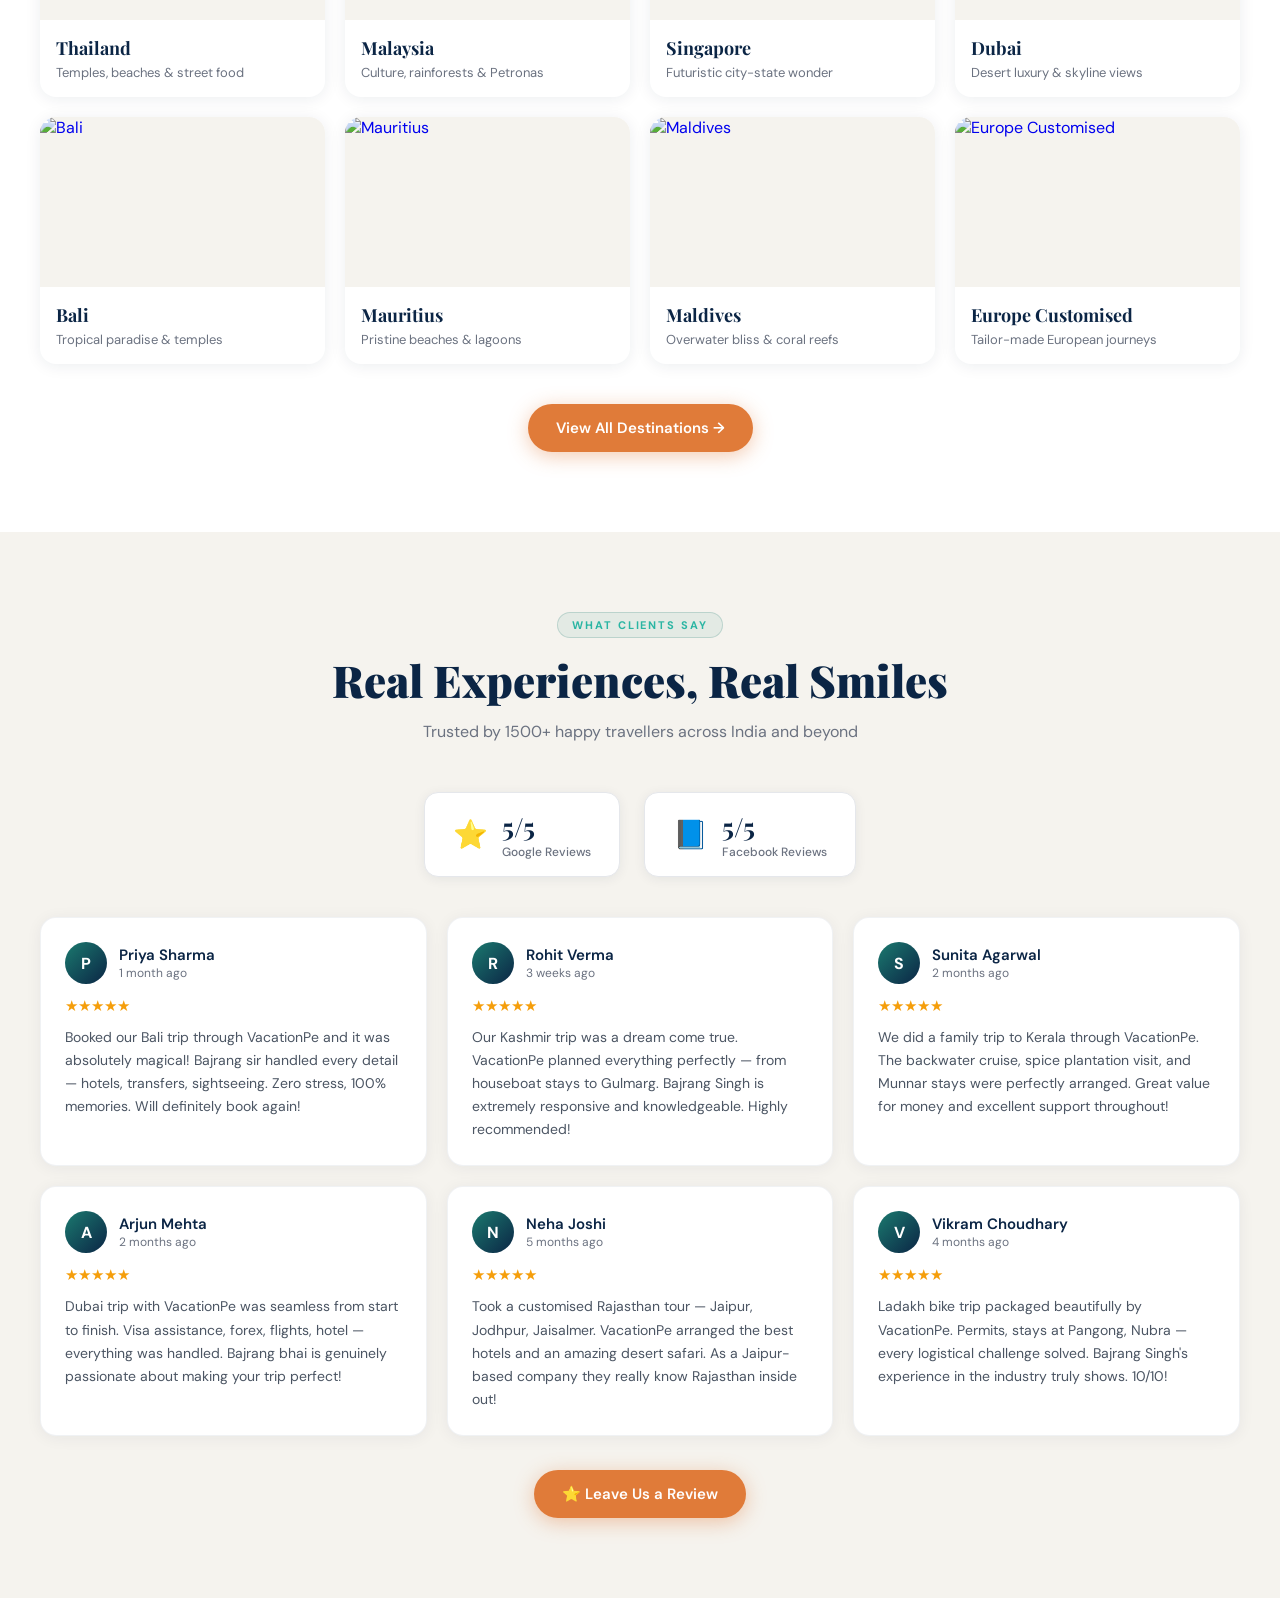
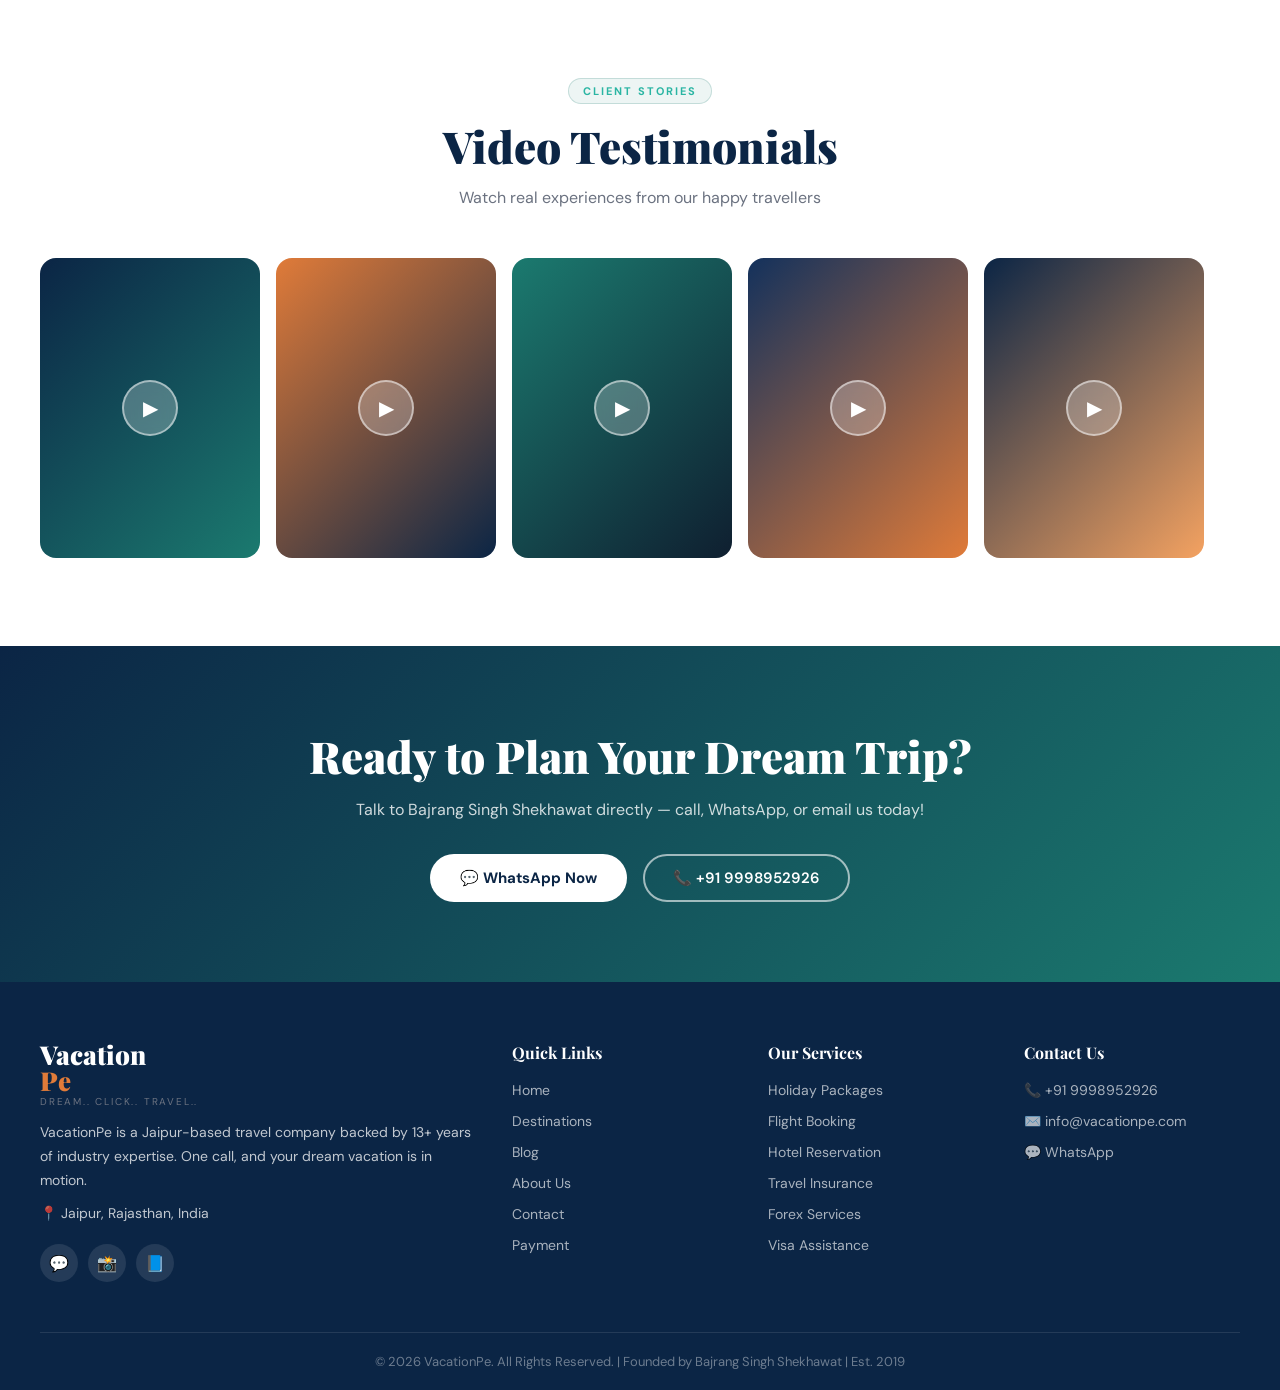
==== commit ab61f099: "Update index.html" ====
--- a/index.html
+++ b/index.html
@@ -4,18 +4,170 @@
   <meta charset="UTF-8" />
   <meta name="viewport" content="width=device-width, initial-scale=1.0" />
   <title>VacationPe – Dream.. Click.. Travel..</title>
-  <meta name="description" content="VacationPe – Your trusted travel partner in Jaipur. Customized holiday packages, flights, hotels, visa &amp; more. Talk to Bajrang Singh Shekhawat today." />
-  <link rel="stylesheet" href="style.css" />
+  <meta name="description" content="VacationPe – Your trusted travel partner in Jaipur. Customized holiday packages, flights, hotels, visa & more. Talk to Bajrang Singh Shekhawat today." />
+  <link rel="preconnect" href="https://fonts.googleapis.com">
+  <link href="https://fonts.googleapis.com/css2?family=Playfair+Display:ital,wght@0,700;0,900;1,700&family=DM+Sans:wght@300;400;500;600&display=swap" rel="stylesheet">
   <style>
-    /* Destination card image styles */
-    .dest-card-img { overflow: hidden; padding: 0 !important; background: none !important; }
+    :root {
+      --primary:    #0B2545;
+      --secondary:  #13315C;
+      --accent:     #E07B39;
+      --accent2:    #F4A261;
+      --teal:       #1B7A6F;
+      --teal-light: #2AB5A3;
+      --light:      #F5F3EE;
+      --cream:      #FDF8F2;
+      --text:       #1A1A2E;
+      --muted:      #6B7280;
+      --white:      #FFFFFF;
+    }
+    * { margin: 0; padding: 0; box-sizing: border-box; }
+    body { font-family: 'DM Sans', sans-serif; color: var(--text); background: var(--cream); overflow-x: hidden; }
+
+    /* TOPBAR */
+    .topbar { background: var(--primary); color: rgba(255,255,255,0.85); display: flex; justify-content: space-between; align-items: center; padding: 9px 40px; font-size: 13px; }
+    .topbar a { color: rgba(255,255,255,0.82); text-decoration: none; margin-right: 20px; transition: color 0.2s; }
+    .topbar a:hover { color: var(--accent2); }
+    .topbar-right a { margin-right: 0; margin-left: 20px; }
+
+    /* NAVBAR */
+    nav { position: sticky; top: 0; z-index: 100; background: rgba(255,255,255,0.97); backdrop-filter: blur(12px); display: flex; align-items: center; justify-content: space-between; padding: 0 40px; height: 68px; box-shadow: 0 2px 20px rgba(11,37,69,0.10); border-bottom: 2px solid var(--accent); }
+    .logo { font-family: 'Playfair Display', serif; font-size: 26px; font-weight: 900; color: var(--primary); text-decoration: none; display: flex; flex-direction: column; line-height: 1; }
+    .logo span { color: var(--accent); }
+    .logo small { font-family: 'DM Sans', sans-serif; font-size: 10px; font-weight: 400; letter-spacing: 0.18em; color: var(--muted); text-transform: uppercase; margin-top: 3px; }
+    .nav-links { display: flex; align-items: center; list-style: none; gap: 4px; }
+    .nav-links a { text-decoration: none; color: var(--primary); font-size: 14px; font-weight: 500; padding: 8px 12px; border-radius: 6px; transition: all 0.2s; }
+    .nav-links a:hover { background: var(--light); color: var(--accent); }
+    .nav-links .btn-nav { background: var(--accent); color: #fff !important; padding: 10px 20px; border-radius: 50px; font-weight: 600; margin-left: 8px; }
+    .nav-links .btn-nav:hover { background: var(--primary) !important; transform: translateY(-1px); }
+    .blog-link { display: flex; align-items: center; gap: 5px; }
+    .blog-link svg { width: 14px; height: 14px; flex-shrink: 0; }
+    .hamburger { display: none; flex-direction: column; gap: 5px; cursor: pointer; }
+    .hamburger span { width: 24px; height: 2px; background: var(--primary); border-radius: 2px; }
+
+    /* HERO */
+    .hero { position: relative; min-height: 92vh; display: flex; align-items: center; overflow: hidden; }
+    .hero-video { position: absolute; inset: 0; width: 100%; height: 100%; object-fit: cover; }
+    .hero-overlay { position: absolute; inset: 0; background: linear-gradient(105deg, rgba(11,37,69,0.88) 0%, rgba(11,37,69,0.55) 60%, rgba(26,119,111,0.3) 100%); }
+    .hero-content { position: relative; z-index: 2; max-width: 680px; padding: 0 60px; animation: fadeUp 1s ease both; }
+    @keyframes fadeUp { from { opacity: 0; transform: translateY(30px); } to { opacity: 1; transform: translateY(0); } }
+    .hero-badge { display: inline-flex; align-items: center; gap: 8px; background: rgba(224,123,57,0.18); border: 1px solid rgba(224,123,57,0.5); color: var(--accent2); font-size: 12px; font-weight: 600; letter-spacing: 0.1em; text-transform: uppercase; padding: 7px 16px; border-radius: 50px; margin-bottom: 22px; }
+    .hero-content h1 { font-family: 'Playfair Display', serif; font-size: clamp(48px, 7vw, 80px); font-weight: 900; color: #fff; line-height: 1.08; margin-bottom: 20px; }
+    .hero-content h1 em { font-style: italic; color: var(--accent2); display: block; }
+    .hero-content p { color: rgba(255,255,255,0.82); font-size: 16px; line-height: 1.7; margin-bottom: 34px; max-width: 500px; }
+    .hero-btns { display: flex; gap: 14px; flex-wrap: wrap; }
+    .btn-primary { background: var(--accent); color: #fff; padding: 14px 28px; border-radius: 50px; font-weight: 600; font-size: 15px; text-decoration: none; display: inline-flex; align-items: center; gap: 8px; transition: all 0.25s; box-shadow: 0 4px 20px rgba(224,123,57,0.4); }
+    .btn-primary:hover { background: var(--accent2); transform: translateY(-2px); }
+    .btn-outline { border: 2px solid rgba(255,255,255,0.6); color: #fff; padding: 12px 26px; border-radius: 50px; font-weight: 600; font-size: 15px; text-decoration: none; transition: all 0.25s; }
+    .btn-outline:hover { background: rgba(255,255,255,0.15); border-color: #fff; }
+
+    /* STATS */
+    .stats-bar { display: flex; justify-content: center; flex-wrap: wrap; background: var(--primary); }
+    .stat-item { flex: 1; min-width: 140px; text-align: center; padding: 28px 20px; border-right: 1px solid rgba(255,255,255,0.1); transition: background 0.2s; }
+    .stat-item:last-child { border-right: none; }
+    .stat-item:hover { background: var(--secondary); }
+    .stat-item .num { font-family: 'Playfair Display', serif; font-size: 32px; font-weight: 700; color: var(--accent2); line-height: 1; }
+    .stat-item .label { font-size: 12px; font-weight: 500; color: rgba(255,255,255,0.65); text-transform: uppercase; letter-spacing: 0.08em; margin-top: 6px; }
+
+    /* SERVICES STRIP */
+    .services-strip { display: flex; gap: 10px; overflow-x: auto; padding: 18px 40px; background: var(--teal); scrollbar-width: none; }
+    .services-strip::-webkit-scrollbar { display: none; }
+    .service-tag { white-space: nowrap; background: rgba(255,255,255,0.12); border: 1px solid rgba(255,255,255,0.25); color: #fff; padding: 8px 18px; border-radius: 50px; font-size: 13px; font-weight: 500; }
+
+    /* SECTIONS */
+    .section { padding: 80px 40px; }
+    .section-header { text-align: center; margin-bottom: 50px; }
+    .eyebrow { display: inline-block; font-size: 11px; font-weight: 700; letter-spacing: 0.18em; text-transform: uppercase; color: var(--teal-light); margin-bottom: 12px; background: rgba(27,122,111,0.08); padding: 5px 14px; border-radius: 50px; border: 1px solid rgba(27,122,111,0.2); }
+    .section-header h2 { font-family: 'Playfair Display', serif; font-size: clamp(28px, 4vw, 44px); font-weight: 900; color: var(--primary); margin-bottom: 12px; }
+    .section-header p { color: var(--muted); font-size: 16px; }
+
+    /* TABS */
+    .tab-btns { display: flex; justify-content: center; gap: 10px; margin-bottom: 36px; }
+    .tab-btn { padding: 10px 26px; border-radius: 50px; border: 2px solid #d1d5db; background: transparent; font-size: 14px; font-weight: 600; font-family: 'DM Sans', sans-serif; color: var(--muted); cursor: pointer; transition: all 0.2s; }
+    .tab-btn:hover { border-color: var(--accent); color: var(--accent); }
+    .tab-btn.active { background: var(--accent); border-color: var(--accent); color: #fff; }
+
+    /* DESTINATION GRID */
+    .dest-grid { display: grid; grid-template-columns: repeat(auto-fill, minmax(240px, 1fr)); gap: 20px; max-width: 1200px; margin: 0 auto; }
+    .tab-content { display: none; }
+    .tab-content.active { display: grid; }
+    .dest-card { text-decoration: none; border-radius: 16px; overflow: hidden; background: #fff; box-shadow: 0 2px 16px rgba(11,37,69,0.08); transition: transform 0.3s, box-shadow 0.3s; }
+    .dest-card:hover { transform: translateY(-6px); box-shadow: 0 12px 40px rgba(11,37,69,0.16); }
+    .dest-card-img { overflow: hidden; height: 170px; background: var(--light); }
     .dest-card-img img { width: 100%; height: 100%; object-fit: cover; display: block; transition: transform 0.4s; }
-    .dest-card:hover .dest-card-img img { transform: scale(1.06); }
+    .dest-card:hover .dest-card-img img { transform: scale(1.07); }
+    .dest-card-body { padding: 16px; }
+    .dest-card-body h4 { font-family: 'Playfair Display', serif; font-size: 18px; font-weight: 700; color: var(--primary); margin-bottom: 4px; }
+    .dest-card-body p { font-size: 13px; color: var(--muted); }
+
+    /* REVIEWS */
+    .rating-summary { display: flex; justify-content: center; gap: 24px; margin-bottom: 40px; flex-wrap: wrap; }
+    .rating-badge { display: flex; align-items: center; gap: 14px; background: #fff; border: 1px solid #e5e7eb; border-radius: 14px; padding: 16px 28px; box-shadow: 0 2px 12px rgba(11,37,69,0.07); }
+    .rating-badge .platform { font-size: 28px; }
+    .rating-badge .score { font-family: 'Playfair Display', serif; font-size: 26px; font-weight: 700; color: var(--primary); }
+    .rating-badge .sub { font-size: 12px; color: var(--muted); font-weight: 500; }
+    .reviews-grid { display: grid; grid-template-columns: repeat(auto-fill, minmax(300px, 1fr)); gap: 20px; max-width: 1200px; margin: 0 auto; }
+    .review-card { background: #fff; border-radius: 16px; padding: 24px; box-shadow: 0 2px 16px rgba(11,37,69,0.06); border: 1px solid rgba(11,37,69,0.06); transition: box-shadow 0.2s; }
+    .review-card:hover { box-shadow: 0 8px 32px rgba(11,37,69,0.12); }
+    .reviewer-head { display: flex; align-items: center; gap: 12px; margin-bottom: 12px; }
+    .reviewer-avatar { width: 42px; height: 42px; border-radius: 50%; background: linear-gradient(135deg, var(--teal), var(--primary)); color: #fff; font-weight: 700; font-size: 16px; display: flex; align-items: center; justify-content: center; }
+    .reviewer-name { font-weight: 600; color: var(--primary); font-size: 15px; }
+    .reviewer-date { font-size: 12px; color: var(--muted); }
+    .stars { color: #F59E0B; font-size: 15px; margin-bottom: 10px; }
+    .review-text { font-size: 14px; color: #4B5563; line-height: 1.65; }
+
+    /* VIDEO GRID */
+    .video-grid { display: flex; gap: 16px; overflow-x: auto; padding-bottom: 8px; max-width: 1200px; margin: 0 auto; }
+    .video-thumb { flex: 0 0 220px; height: 300px; border-radius: 16px; display: flex; align-items: center; justify-content: center; text-decoration: none; transition: transform 0.3s; }
+    .video-thumb:hover { transform: scale(1.03); }
+    .play-btn { width: 56px; height: 56px; background: rgba(255,255,255,0.25); backdrop-filter: blur(8px); border-radius: 50%; display: flex; align-items: center; justify-content: center; color: #fff; font-size: 20px; border: 2px solid rgba(255,255,255,0.5); }
+
+    /* CTA */
+    .cta-section { background: linear-gradient(135deg, var(--primary) 0%, var(--teal) 100%); text-align: center; padding: 80px 40px; }
+    .cta-section h2 { font-family: 'Playfair Display', serif; font-size: clamp(28px, 4vw, 44px); font-weight: 900; color: #fff; margin-bottom: 14px; }
+    .cta-section p { color: rgba(255,255,255,0.8); font-size: 16px; margin-bottom: 34px; }
+    .cta-btns { display: flex; gap: 16px; justify-content: center; flex-wrap: wrap; }
+    .btn-cta-white { background: #fff; color: var(--primary); padding: 14px 30px; border-radius: 50px; font-weight: 700; font-size: 15px; text-decoration: none; transition: all 0.25s; }
+    .btn-cta-white:hover { background: var(--accent2); transform: translateY(-2px); }
+    .btn-cta-outline { border: 2px solid rgba(255,255,255,0.6); color: #fff; padding: 12px 28px; border-radius: 50px; font-weight: 600; font-size: 15px; text-decoration: none; transition: all 0.25s; }
+    .btn-cta-outline:hover { background: rgba(255,255,255,0.1); border-color: #fff; }
+
+    /* FOOTER */
+    footer { background: var(--primary); color: rgba(255,255,255,0.75); padding: 60px 40px 0; }
+    .footer-grid { display: grid; grid-template-columns: 2fr 1fr 1fr 1fr; gap: 40px; max-width: 1200px; margin: 0 auto; padding-bottom: 50px; border-bottom: 1px solid rgba(255,255,255,0.1); }
+    .footer-brand .logo { color: #fff; }
+    .footer-brand p { font-size: 14px; line-height: 1.7; margin-top: 14px; }
+    .footer-col h5 { font-family: 'Playfair Display', serif; font-size: 16px; font-weight: 700; color: #fff; margin-bottom: 16px; }
+    .footer-col ul { list-style: none; }
+    .footer-col ul li { margin-bottom: 10px; }
+    .footer-col ul li a { text-decoration: none; color: rgba(255,255,255,0.65); font-size: 14px; transition: color 0.2s; }
+    .footer-col ul li a:hover { color: var(--accent2); }
+    .social-links { display: flex; gap: 10px; margin-top: 18px; }
+    .social-link { width: 38px; height: 38px; background: rgba(255,255,255,0.1); border-radius: 50%; display: flex; align-items: center; justify-content: center; text-decoration: none; font-size: 16px; transition: background 0.2s; }
+    .social-link:hover { background: var(--accent); }
+    .footer-bottom { text-align: center; padding: 20px; font-size: 13px; color: rgba(255,255,255,0.4); }
+    .wa-float { position: fixed; bottom: 28px; right: 28px; width: 56px; height: 56px; background: #25D366; border-radius: 50%; display: flex; align-items: center; justify-content: center; font-size: 26px; text-decoration: none; box-shadow: 0 4px 20px rgba(37,211,102,0.5); z-index: 1000; transition: transform 0.2s; }
+    .wa-float:hover { transform: scale(1.1); }
+
+    @media (max-width: 900px) {
+      .footer-grid { grid-template-columns: 1fr 1fr; }
+      .topbar { padding: 8px 20px; font-size: 12px; }
+      nav { padding: 0 20px; }
+      .nav-links { display: none; }
+      .hamburger { display: flex; }
+      .section { padding: 60px 20px; }
+      .hero-content { padding: 0 30px; }
+      .services-strip { padding: 14px 20px; }
+    }
+    @media (max-width: 600px) {
+      .footer-grid { grid-template-columns: 1fr; }
+      .stats-bar { flex-direction: column; }
+      .stat-item { border-right: none; border-bottom: 1px solid rgba(255,255,255,0.1); }
+    }
   </style>
 </head>
 <body>
 
-  <!-- TOPBAR -->
   <div class="topbar">
     <div class="topbar-left">
       <a href="tel:+919998952926">📞 +91 9998952926</a>
@@ -28,27 +180,28 @@
     </div>
   </div>
 
-<!-- NAVBAR -->
-<nav>
-  <a href="index.html" class="logo">
-    Vacation<span>Pe</span>
-    <small>Dream.. Click.. Travel..</small>
-  </a>
-  <div class="hamburger">
-    <span></span><span></span><span></span>
-  </div>
-  <ul class="nav-links">
-    <li><a href="index.html">Home</a></li>
-    <li><a href="destinations.html">Destinations</a></li>
-    <li><a href="visa.html">Visa</a></li>
-    <li><a href="about.html">About Us</a></li>
-    <li><a href="contact.html">Contact</a></li>
-    <li><a href="payment.html">Payment</a></li>
-    <li><a href="https://api.whatsapp.com/send?phone=919998952926" class="btn-nav" target="_blank">💬 Book Now</a></li>
-  </ul>
-</nav>
-
-  <!-- HERO -->
+  <nav>
+    <a href="index.html" class="logo">Vacation<span>Pe</span><small>Dream.. Click.. Travel..</small></a>
+    <div class="hamburger"><span></span><span></span><span></span></div>
+    <ul class="nav-links">
+      <li><a href="index.html">Home</a></li>
+      <li><a href="destinations.html">Destinations</a></li>
+      <li><a href="visa.html">Visa</a></li>
+      <li>
+        <a href="blog.html" class="blog-link">
+          <svg viewBox="0 0 24 24" fill="none" stroke="currentColor" stroke-width="2" stroke-linecap="round" stroke-linejoin="round">
+            <path d="M12 20h9"/><path d="M16.5 3.5a2.121 2.121 0 0 1 3 3L7 19l-4 1 1-4 12.5-12.5z"/>
+          </svg>
+          Blog
+        </a>
+      </li>
+      <li><a href="about.html">About Us</a></li>
+      <li><a href="contact.html">Contact</a></li>
+      <li><a href="payment.html">Payment</a></li>
+      <li><a href="https://api.whatsapp.com/send?phone=919998952926" class="btn-nav" target="_blank">💬 Book Now</a></li>
+    </ul>
+  </nav>
+
   <section class="hero">
     <video class="hero-video" autoplay muted loop playsinline>
       <source src="images/intro_video.mp4" type="video/mp4" />
@@ -65,31 +218,14 @@
     </div>
   </section>
 
-  <!-- STATS -->
   <div class="stats-bar">
-    <div class="stat-item">
-      <div class="num"><span class="counter" data-target="750" data-suffix="+">0</span></div>
-      <div class="label">Happy Tourists</div>
-    </div>
-    <div class="stat-item">
-      <div class="num"><span class="counter" data-target="30" data-suffix="+">0</span></div>
-      <div class="label">Destinations</div>
-    </div>
-    <div class="stat-item">
-      <div class="num"><span class="counter" data-target="13" data-suffix="+">0</span></div>
-      <div class="label">Years in Industry</div>
-    </div>
-    <div class="stat-item">
-      <div class="num">24/7</div>
-      <div class="label">Customer Support</div>
-    </div>
-    <div class="stat-item">
-      <div class="num">Est. <span class="counter" data-target="2019">0</span></div>
-      <div class="label">Company Founded</div>
-    </div>
+    <div class="stat-item"><div class="num"><span class="counter" data-target="1500" data-suffix="+">0</span></div><div class="label">Happy Tourists</div></div>
+    <div class="stat-item"><div class="num"><span class="counter" data-target="70" data-suffix="+">0</span></div><div class="label">Destinations</div></div>
+    <div class="stat-item"><div class="num"><span class="counter" data-target="13" data-suffix="+">0</span></div><div class="label">Years in Industry</div></div>
+    <div class="stat-item"><div class="num">24/7</div><div class="label">Customer Support</div></div>
+    <div class="stat-item"><div class="num">Est. <span class="counter" data-target="2019">0</span></div><div class="label">Company Founded</div></div>
   </div>
 
-  <!-- SERVICES STRIP -->
   <div class="services-strip">
     <span class="service-tag">✈️ Flight Booking</span>
     <span class="service-tag">🏨 Hotel Reservation</span>
@@ -114,17 +250,75 @@
       <button class="tab-btn" data-tab="tab-cruise">Cruise</button>
     </div>
 
+    <!-- INTERNATIONAL: all images from Unsplash via direct photo IDs -->
     <div id="tab-intl" class="tab-content active dest-grid">
-      <a class="dest-card" href="contact.html?dest=Thailand"><div class="dest-card-img"><img src="images/thailand.jpeg" alt="Thailand" /></div><div class="dest-card-body"><h4>Thailand</h4><p>Temples, beaches &amp; street food</p></div></a>
-      <a class="dest-card" href="contact.html?dest=Malaysia"><div class="dest-card-img"><img src="images/malaysia.jpeg" alt="Malaysia" /></div><div class="dest-card-body"><h4>Malaysia</h4><p>Culture, rainforests &amp; Petronas</p></div></a>
-      <a class="dest-card" href="contact.html?dest=Singapore"><div class="dest-card-img"><img src="images/singapore.jpeg" alt="Singapore" /></div><div class="dest-card-body"><h4>Singapore</h4><p>Futuristic city-state wonder</p></div></a>
-      <a class="dest-card" href="contact.html?dest=Dubai"><div class="dest-card-img"><img src="images/uae.jpeg" alt="Dubai" /></div><div class="dest-card-body"><h4>Dubai</h4><p>Desert luxury &amp; skyline views</p></div></a>
-      <a class="dest-card" href="contact.html?dest=Bali"><div class="dest-card-img"><img src="images/indonesia.jpeg" alt="Bali" /></div><div class="dest-card-body"><h4>Bali</h4><p>Tropical paradise &amp; temples</p></div></a>
-      <a class="dest-card" href="contact.html?dest=Mauritius"><div class="dest-card-img"><img src="images/mauritius.jpeg" alt="Mauritius" /></div><div class="dest-card-body"><h4>Mauritius</h4><p>Pristine beaches &amp; lagoons</p></div></a>
-      <a class="dest-card" href="contact.html?dest=Maldives"><div class="dest-card-img"><img src="images/maldives.jpeg" alt="Maldives" /></div><div class="dest-card-body"><h4>Maldives</h4><p>Overwater bliss &amp; coral reefs</p></div></a>
-      <a class="dest-card" href="contact.html?dest=Europe Customised"><div class="dest-card-img"><img src="images/france.jpeg" alt="Europe Customised" /></div><div class="dest-card-body"><h4>Europe Customised</h4><p>Tailor-made European journeys</p></div></a>
-    </div>
-
+
+      <!-- Thailand: temples at sunset by Mauro Lima -->
+      <a class="dest-card" href="contact.html?dest=Thailand">
+        <div class="dest-card-img">
+          <img src="https://images.unsplash.com/photo-1747396379098-714c21bde6f7?w=600&h=400&fit=crop&auto=format&q=80" alt="Thailand" loading="lazy" />
+        </div>
+        <div class="dest-card-body"><h4>Thailand</h4><p>Temples, beaches &amp; street food</p></div>
+      </a>
+
+      <!-- Malaysia: Petronas Twin Towers by Carles Rabada -->
+      <a class="dest-card" href="contact.html?dest=Malaysia">
+        <div class="dest-card-img">
+          <img src="https://images.unsplash.com/photo-1526083798706-7cd7e3f45c9b?w=600&h=400&fit=crop&auto=format&q=80" alt="Malaysia" loading="lazy" />
+        </div>
+        <div class="dest-card-body"><h4>Malaysia</h4><p>Culture, rainforests &amp; Petronas</p></div>
+      </a>
+
+      <!-- Singapore: Marina Bay Sands by K8 -->
+      <a class="dest-card" href="contact.html?dest=Singapore">
+        <div class="dest-card-img">
+          <img src="https://images.unsplash.com/photo-1525625293386-3f8f99389edd?w=600&h=400&fit=crop&auto=format&q=80" alt="Singapore" loading="lazy" />
+        </div>
+        <div class="dest-card-body"><h4>Singapore</h4><p>Futuristic city-state wonder</p></div>
+      </a>
+
+      <!-- Dubai: Burj Khalifa skyline by Shinzan Murray -->
+      <a class="dest-card" href="contact.html?dest=Dubai">
+        <div class="dest-card-img">
+          <img src="https://images.unsplash.com/photo-1519451241324-20b4ea2c4220?w=600&h=400&fit=crop&auto=format&q=80" alt="Dubai" loading="lazy" />
+        </div>
+        <div class="dest-card-body"><h4>Dubai</h4><p>Desert luxury &amp; skyline views</p></div>
+      </a>
+
+      <!-- Bali: rice terraces by Radoslav Bali -->
+      <a class="dest-card" href="contact.html?dest=Bali">
+        <div class="dest-card-img">
+          <img src="https://images.unsplash.com/photo-1558005137-d9619a5c539f?w=600&h=400&fit=crop&auto=format&q=80" alt="Bali" loading="lazy" />
+        </div>
+        <div class="dest-card-body"><h4>Bali</h4><p>Tropical paradise &amp; temples</p></div>
+      </a>
+
+      <!-- Mauritius: turquoise beach & lagoon -->
+      <a class="dest-card" href="contact.html?dest=Mauritius">
+        <div class="dest-card-img">
+          <img src="https://images.unsplash.com/photo-1541480601022-2308c0f02487?w=600&h=400&fit=crop&auto=format&q=80" alt="Mauritius" loading="lazy" />
+        </div>
+        <div class="dest-card-body"><h4>Mauritius</h4><p>Pristine beaches &amp; lagoons</p></div>
+      </a>
+
+      <!-- Maldives: overwater bungalows -->
+      <a class="dest-card" href="contact.html?dest=Maldives">
+        <div class="dest-card-img">
+          <img src="https://images.unsplash.com/photo-1573843981267-be1999ff37cd?w=600&h=400&fit=crop&auto=format&q=80" alt="Maldives" loading="lazy" />
+        </div>
+        <div class="dest-card-body"><h4>Maldives</h4><p>Overwater bliss &amp; coral reefs</p></div>
+      </a>
+
+      <!-- Europe: Eiffel Tower / Paris -->
+      <a class="dest-card" href="contact.html?dest=Europe Customised">
+        <div class="dest-card-img">
+          <img src="https://images.unsplash.com/photo-1502602898657-3e91760cbb34?w=600&h=400&fit=crop&auto=format&q=80" alt="Europe Customised" loading="lazy" />
+        </div>
+        <div class="dest-card-body"><h4>Europe Customised</h4><p>Tailor-made European journeys</p></div>
+      </a>
+    </div>
+
+    <!-- DOMESTIC: use local images folder as before -->
     <div id="tab-dom" class="tab-content dest-grid">
       <a class="dest-card" href="contact.html?dest=Goa"><div class="dest-card-img"><img src="images/goa.jpeg" alt="Goa" /></div><div class="dest-card-body"><h4>Goa</h4><p>Beaches, sun &amp; vibrant nights</p></div></a>
       <a class="dest-card" href="contact.html?dest=Rajasthan"><div class="dest-card-img"><img src="images/rajasthan.jpeg" alt="Rajasthan" /></div><div class="dest-card-body"><h4>Rajasthan</h4><p>Forts, palaces &amp; desert safari</p></div></a>
@@ -136,10 +330,32 @@
       <a class="dest-card" href="contact.html?dest=Uttarakhand"><div class="dest-card-img"><img src="images/uttarakhand.jpeg" alt="Uttarakhand" /></div><div class="dest-card-body"><h4>Uttarakhand</h4><p>Yoga, Ganga &amp; Himalayan treks</p></div></a>
     </div>
 
+    <!-- CRUISE: online images -->
     <div id="tab-cruise" class="tab-content dest-grid">
-      <a class="dest-card" href="contact.html?dest=Mediterranean Cruise"><div class="dest-card-img"><img src="images/carnival.jpg" alt="Mediterranean Cruise" /></div><div class="dest-card-body"><h4>Mediterranean Cruise</h4><p>Europe's finest coastlines</p></div></a>
-      <a class="dest-card" href="contact.html?dest=Indian Ocean Cruise"><div class="dest-card-img"><img src="images/cordelia.jpg" alt="Indian Ocean Cruise" /></div><div class="dest-card-body"><h4>Indian Ocean Cruise</h4><p>Exotic island hopping</p></div></a>
-      <a class="dest-card" href="contact.html?dest=Southeast Asia Cruise"><div class="dest-card-img"><img src="images/genting.jpg" alt="Southeast Asia Cruise" /></div><div class="dest-card-body"><h4>Southeast Asia Cruise</h4><p>Singapore to Bali by sea</p></div></a>
+
+      <!-- Mediterranean Cruise: Celebrity Edge in Cannes by redcharlie -->
+      <a class="dest-card" href="contact.html?dest=Mediterranean Cruise">
+        <div class="dest-card-img">
+          <img src="https://images.unsplash.com/photo-1580541832626-2a7131ee809f?w=600&h=400&fit=crop&auto=format&q=80" alt="Mediterranean Cruise" loading="lazy" />
+        </div>
+        <div class="dest-card-body"><h4>Mediterranean Cruise</h4><p>Europe's finest coastlines</p></div>
+      </a>
+
+      <!-- Indian Ocean Cruise: cruise at sunset by Peter Hansen -->
+      <a class="dest-card" href="contact.html?dest=Indian Ocean Cruise">
+        <div class="dest-card-img">
+          <img src="https://images.unsplash.com/photo-1511316695145-4992006ffddb?w=600&h=400&fit=crop&auto=format&q=80" alt="Indian Ocean Cruise" loading="lazy" />
+        </div>
+        <div class="dest-card-body"><h4>Indian Ocean Cruise</h4><p>Exotic island hopping</p></div>
+      </a>
+
+      <!-- Southeast Asia Cruise: cruise ship in ocean by Andrew Hall -->
+      <a class="dest-card" href="contact.html?dest=Southeast Asia Cruise">
+        <div class="dest-card-img">
+          <img src="https://images.unsplash.com/photo-1548574505-5e239809ee19?w=600&h=400&fit=crop&auto=format&q=80" alt="Southeast Asia Cruise" loading="lazy" />
+        </div>
+        <div class="dest-card-body"><h4>Southeast Asia Cruise</h4><p>Singapore to Bali by sea</p></div>
+      </a>
     </div>
 
     <div style="text-align:center;margin-top:40px;">
@@ -152,49 +368,25 @@
     <div class="section-header">
       <div class="eyebrow">What Clients Say</div>
       <h2>Real Experiences, Real Smiles</h2>
-      <p>Trusted by 750+ happy travellers across India and beyond</p>
+      <p>Trusted by 1500+ happy travellers across India and beyond</p>
     </div>
     <div class="rating-summary">
       <div class="rating-badge">
         <div class="platform">⭐</div>
-        <div><div class="score">4.8/5</div><div class="sub">Google Reviews</div></div>
+        <div><div class="score">5/5</div><div class="sub">Google Reviews</div></div>
       </div>
       <div class="rating-badge">
         <div class="platform">📘</div>
-        <div><div class="score">4.7/5</div><div class="sub">Facebook Reviews</div></div>
+        <div><div class="score">5/5</div><div class="sub">Facebook Reviews</div></div>
       </div>
     </div>
     <div class="reviews-grid">
-      <div class="review-card">
-        <div class="reviewer-head"><div class="reviewer-avatar">P</div><div><div class="reviewer-name">Priya Sharma</div><div class="reviewer-date">1 month ago</div></div></div>
-        <div class="stars">★★★★★</div>
-        <p class="review-text">Booked our Bali trip through VacationPe and it was absolutely magical! Bajrang sir handled every detail — hotels, transfers, sightseeing. Zero stress, 100% memories. Will definitely book again!</p>
-      </div>
-      <div class="review-card">
-        <div class="reviewer-head"><div class="reviewer-avatar">R</div><div><div class="reviewer-name">Rohit Verma</div><div class="reviewer-date">3 weeks ago</div></div></div>
-        <div class="stars">★★★★★</div>
-        <p class="review-text">Our Kashmir trip was a dream come true. VacationPe planned everything perfectly — from houseboat stays to Gulmarg. Bajrang Singh is extremely responsive and knowledgeable. Highly recommended!</p>
-      </div>
-      <div class="review-card">
-        <div class="reviewer-head"><div class="reviewer-avatar">S</div><div><div class="reviewer-name">Sunita Agarwal</div><div class="reviewer-date">2 months ago</div></div></div>
-        <div class="stars">★★★★★</div>
-        <p class="review-text">We did a family trip to Kerala through VacationPe. The backwater cruise, spice plantation visit, and Munnar stays were perfectly arranged. Great value for money and excellent support throughout!</p>
-      </div>
-      <div class="review-card">
-        <div class="reviewer-head"><div class="reviewer-avatar">A</div><div><div class="reviewer-name">Arjun Mehta</div><div class="reviewer-date">2 months ago</div></div></div>
-        <div class="stars">★★★★★</div>
-        <p class="review-text">Dubai trip with VacationPe was seamless from start to finish. Visa assistance, forex, flights, hotel — everything was handled. Bajrang bhai is genuinely passionate about making your trip perfect!</p>
-      </div>
-      <div class="review-card">
-        <div class="reviewer-head"><div class="reviewer-avatar">N</div><div><div class="reviewer-name">Neha Joshi</div><div class="reviewer-date">5 months ago</div></div></div>
-        <div class="stars">★★★★★</div>
-        <p class="review-text">Took a customised Rajasthan tour — Jaipur, Jodhpur, Jaisalmer. VacationPe arranged the best hotels and an amazing desert safari. As a Jaipur-based company they really know Rajasthan inside out!</p>
-      </div>
-      <div class="review-card">
-        <div class="reviewer-head"><div class="reviewer-avatar">V</div><div><div class="reviewer-name">Vikram Choudhary</div><div class="reviewer-date">4 months ago</div></div></div>
-        <div class="stars">★★★★★</div>
-        <p class="review-text">Ladakh bike trip packaged beautifully by VacationPe. Permits, stays at Pangong, Nubra — every logistical challenge solved. Bajrang Singh's experience in the industry truly shows. 10/10!</p>
-      </div>
+      <div class="review-card"><div class="reviewer-head"><div class="reviewer-avatar">P</div><div><div class="reviewer-name">Priya Sharma</div><div class="reviewer-date">1 month ago</div></div></div><div class="stars">★★★★★</div><p class="review-text">Booked our Bali trip through VacationPe and it was absolutely magical! Bajrang sir handled every detail — hotels, transfers, sightseeing. Zero stress, 100% memories. Will definitely book again!</p></div>
+      <div class="review-card"><div class="reviewer-head"><div class="reviewer-avatar">R</div><div><div class="reviewer-name">Rohit Verma</div><div class="reviewer-date">3 weeks ago</div></div></div><div class="stars">★★★★★</div><p class="review-text">Our Kashmir trip was a dream come true. VacationPe planned everything perfectly — from houseboat stays to Gulmarg. Bajrang Singh is extremely responsive and knowledgeable. Highly recommended!</p></div>
+      <div class="review-card"><div class="reviewer-head"><div class="reviewer-avatar">S</div><div><div class="reviewer-name">Sunita Agarwal</div><div class="reviewer-date">2 months ago</div></div></div><div class="stars">★★★★★</div><p class="review-text">We did a family trip to Kerala through VacationPe. The backwater cruise, spice plantation visit, and Munnar stays were perfectly arranged. Great value for money and excellent support throughout!</p></div>
+      <div class="review-card"><div class="reviewer-head"><div class="reviewer-avatar">A</div><div><div class="reviewer-name">Arjun Mehta</div><div class="reviewer-date">2 months ago</div></div></div><div class="stars">★★★★★</div><p class="review-text">Dubai trip with VacationPe was seamless from start to finish. Visa assistance, forex, flights, hotel — everything was handled. Bajrang bhai is genuinely passionate about making your trip perfect!</p></div>
+      <div class="review-card"><div class="reviewer-head"><div class="reviewer-avatar">N</div><div><div class="reviewer-name">Neha Joshi</div><div class="reviewer-date">5 months ago</div></div></div><div class="stars">★★★★★</div><p class="review-text">Took a customised Rajasthan tour — Jaipur, Jodhpur, Jaisalmer. VacationPe arranged the best hotels and an amazing desert safari. As a Jaipur-based company they really know Rajasthan inside out!</p></div>
+      <div class="review-card"><div class="reviewer-head"><div class="reviewer-avatar">V</div><div><div class="reviewer-name">Vikram Choudhary</div><div class="reviewer-date">4 months ago</div></div></div><div class="stars">★★★★★</div><p class="review-text">Ladakh bike trip packaged beautifully by VacationPe. Permits, stays at Pangong, Nubra — every logistical challenge solved. Bajrang Singh's experience in the industry truly shows. 10/10!</p></div>
     </div>
     <div style="text-align:center;margin-top:34px;">
       <a href="https://www.google.com/maps/place/VacationPe" target="_blank" class="btn-primary" style="display:inline-flex;">⭐ Leave Us a Review</a>
@@ -209,15 +401,14 @@
       <p>Watch real experiences from our happy travellers</p>
     </div>
     <div class="video-grid">
-      <a class="video-thumb" href="https://www.instagram.com/vacationpe/" target="_blank" style="background:linear-gradient(135deg,#1a3c5e,#2a9d8f)"><div class="play-btn">▶</div></a>
-      <a class="video-thumb" href="https://www.instagram.com/vacationpe/" target="_blank" style="background:linear-gradient(135deg,#e8873a,#1a3c5e)"><div class="play-btn">▶</div></a>
-      <a class="video-thumb" href="https://www.instagram.com/vacationpe/" target="_blank" style="background:linear-gradient(135deg,#2a9d8f,#0f1f30)"><div class="play-btn">▶</div></a>
-      <a class="video-thumb" href="https://www.instagram.com/vacationpe/" target="_blank" style="background:linear-gradient(135deg,#0f1f30,#e8873a)"><div class="play-btn">▶</div></a>
-      <a class="video-thumb" href="https://www.instagram.com/vacationpe/" target="_blank" style="background:linear-gradient(135deg,#1a3c5e,#e8873a)"><div class="play-btn">▶</div></a>
+      <a class="video-thumb" href="https://www.instagram.com/vacationpe/" target="_blank" style="background:linear-gradient(135deg,#0B2545,#1B7A6F)"><div class="play-btn">▶</div></a>
+      <a class="video-thumb" href="https://www.instagram.com/vacationpe/" target="_blank" style="background:linear-gradient(135deg,#E07B39,#0B2545)"><div class="play-btn">▶</div></a>
+      <a class="video-thumb" href="https://www.instagram.com/vacationpe/" target="_blank" style="background:linear-gradient(135deg,#1B7A6F,#0f1f30)"><div class="play-btn">▶</div></a>
+      <a class="video-thumb" href="https://www.instagram.com/vacationpe/" target="_blank" style="background:linear-gradient(135deg,#13315C,#E07B39)"><div class="play-btn">▶</div></a>
+      <a class="video-thumb" href="https://www.instagram.com/vacationpe/" target="_blank" style="background:linear-gradient(135deg,#0B2545,#F4A261)"><div class="play-btn">▶</div></a>
     </div>
   </section>
 
-  <!-- CTA -->
   <section class="cta-section">
     <h2>Ready to Plan Your Dream Trip?</h2>
     <p>Talk to Bajrang Singh Shekhawat directly — call, WhatsApp, or email us today!</p>
@@ -227,7 +418,6 @@
     </div>
   </section>
 
-  <!-- FOOTER -->
   <footer>
     <div class="footer-grid">
       <div class="footer-brand">
@@ -245,6 +435,7 @@
         <ul>
           <li><a href="index.html">Home</a></li>
           <li><a href="destinations.html">Destinations</a></li>
+          <li><a href="blog.html">Blog</a></li>
           <li><a href="about.html">About Us</a></li>
           <li><a href="contact.html">Contact</a></li>
           <li><a href="payment.html">Payment</a></li>
@@ -275,9 +466,46 @@
     </div>
   </footer>
 
-  <!-- WhatsApp Float -->
   <a class="wa-float" href="https://api.whatsapp.com/send?phone=919998952926" target="_blank" title="Chat on WhatsApp">💬</a>
 
-  <script src="main.js"></script>
+  <script>
+    // Counter animation
+    const counters = document.querySelectorAll('.counter');
+    const observer = new IntersectionObserver(entries => {
+      entries.forEach(entry => {
+        if (entry.isIntersecting) {
+          const el = entry.target;
+          const target = +el.dataset.target;
+          const suffix = el.dataset.suffix || '';
+          const duration = 1600;
+          const step = target / (duration / 16);
+          let current = 0;
+          const timer = setInterval(() => {
+            current += step;
+            if (current >= target) { current = target; clearInterval(timer); }
+            el.textContent = Math.floor(current) + suffix;
+          }, 16);
+          observer.unobserve(el);
+        }
+      });
+    }, { threshold: 0.3 });
+    counters.forEach(c => observer.observe(c));
+
+    // Tabs
+    document.querySelectorAll('.tab-btn').forEach(btn => {
+      btn.addEventListener('click', () => {
+        document.querySelectorAll('.tab-btn').forEach(b => b.classList.remove('active'));
+        document.querySelectorAll('.tab-content').forEach(t => t.classList.remove('active'));
+        btn.classList.add('active');
+        document.getElementById(btn.dataset.tab).classList.add('active');
+      });
+    });
+
+    // Hamburger
+    document.querySelector('.hamburger').addEventListener('click', () => {
+      const links = document.querySelector('.nav-links');
+      links.style.display = links.style.display === 'flex' ? 'none' : 'flex';
+    });
+  </script>
 </body>
 </html>
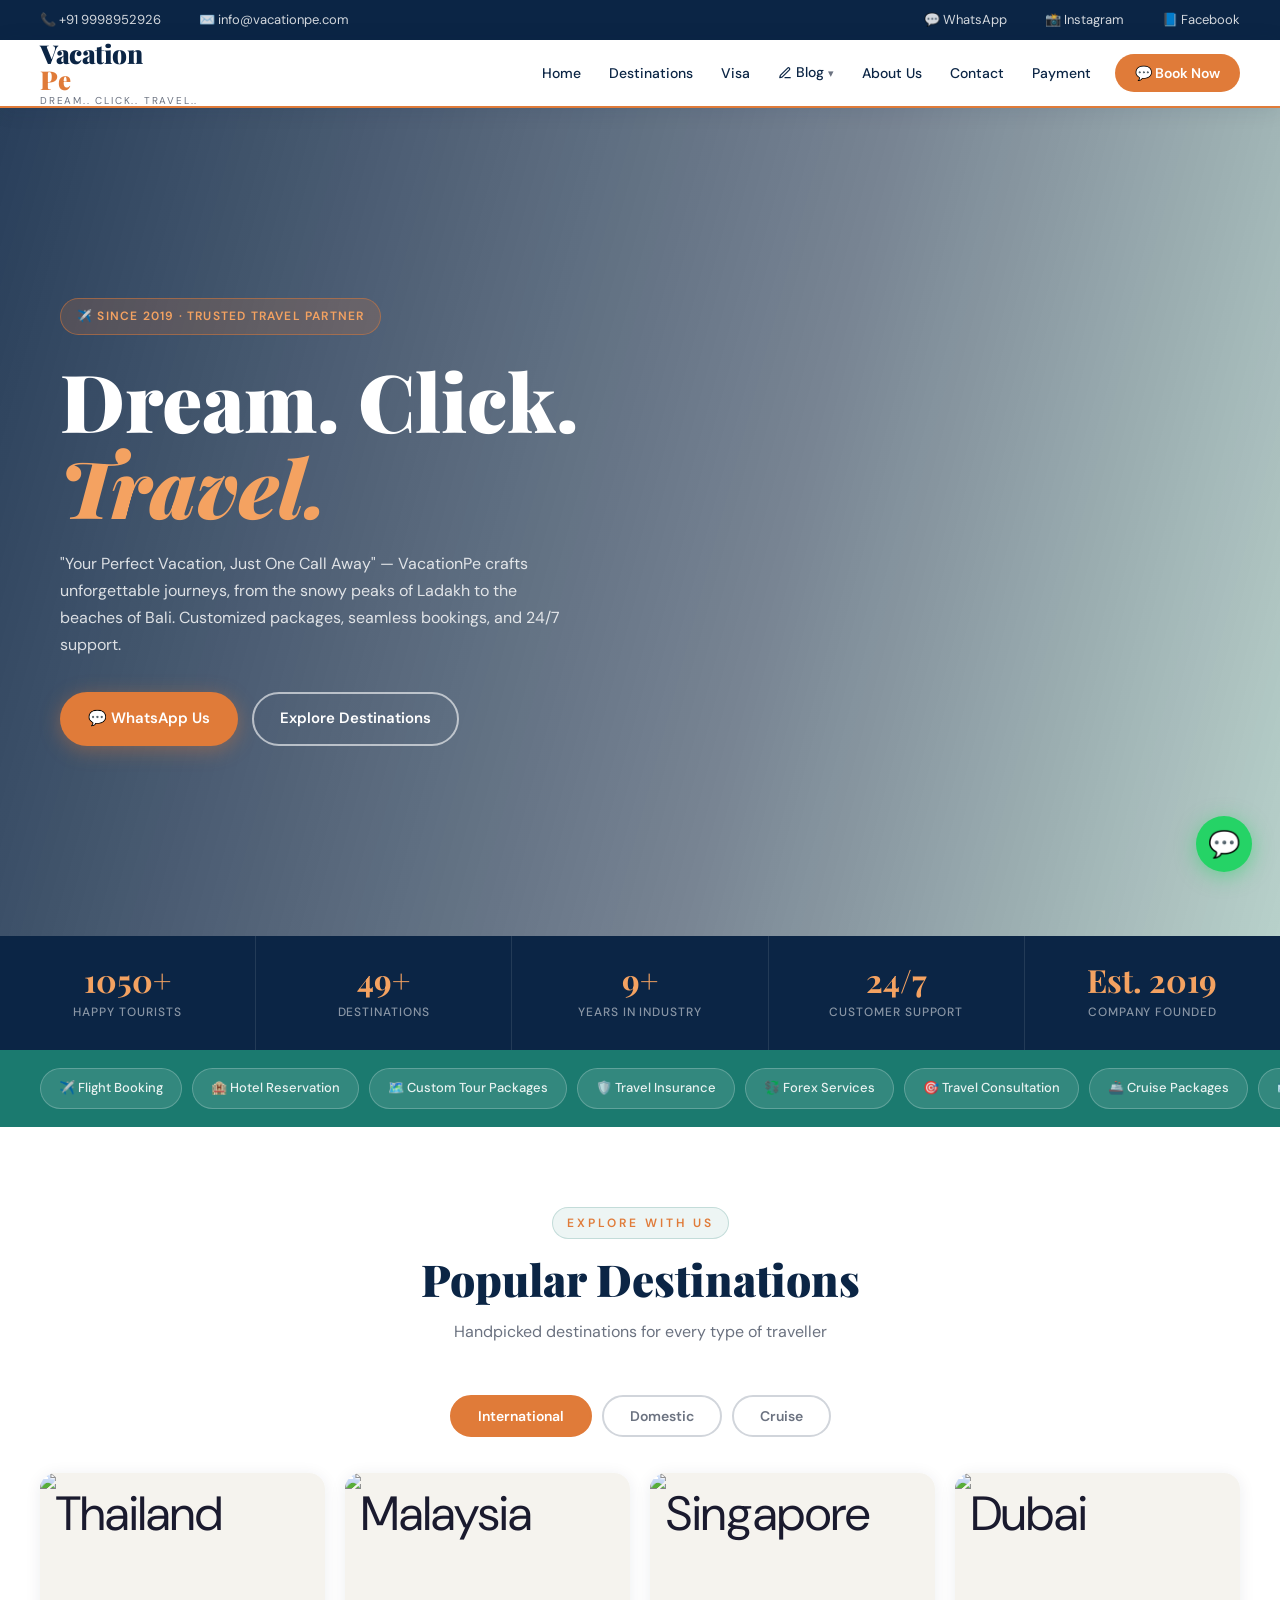
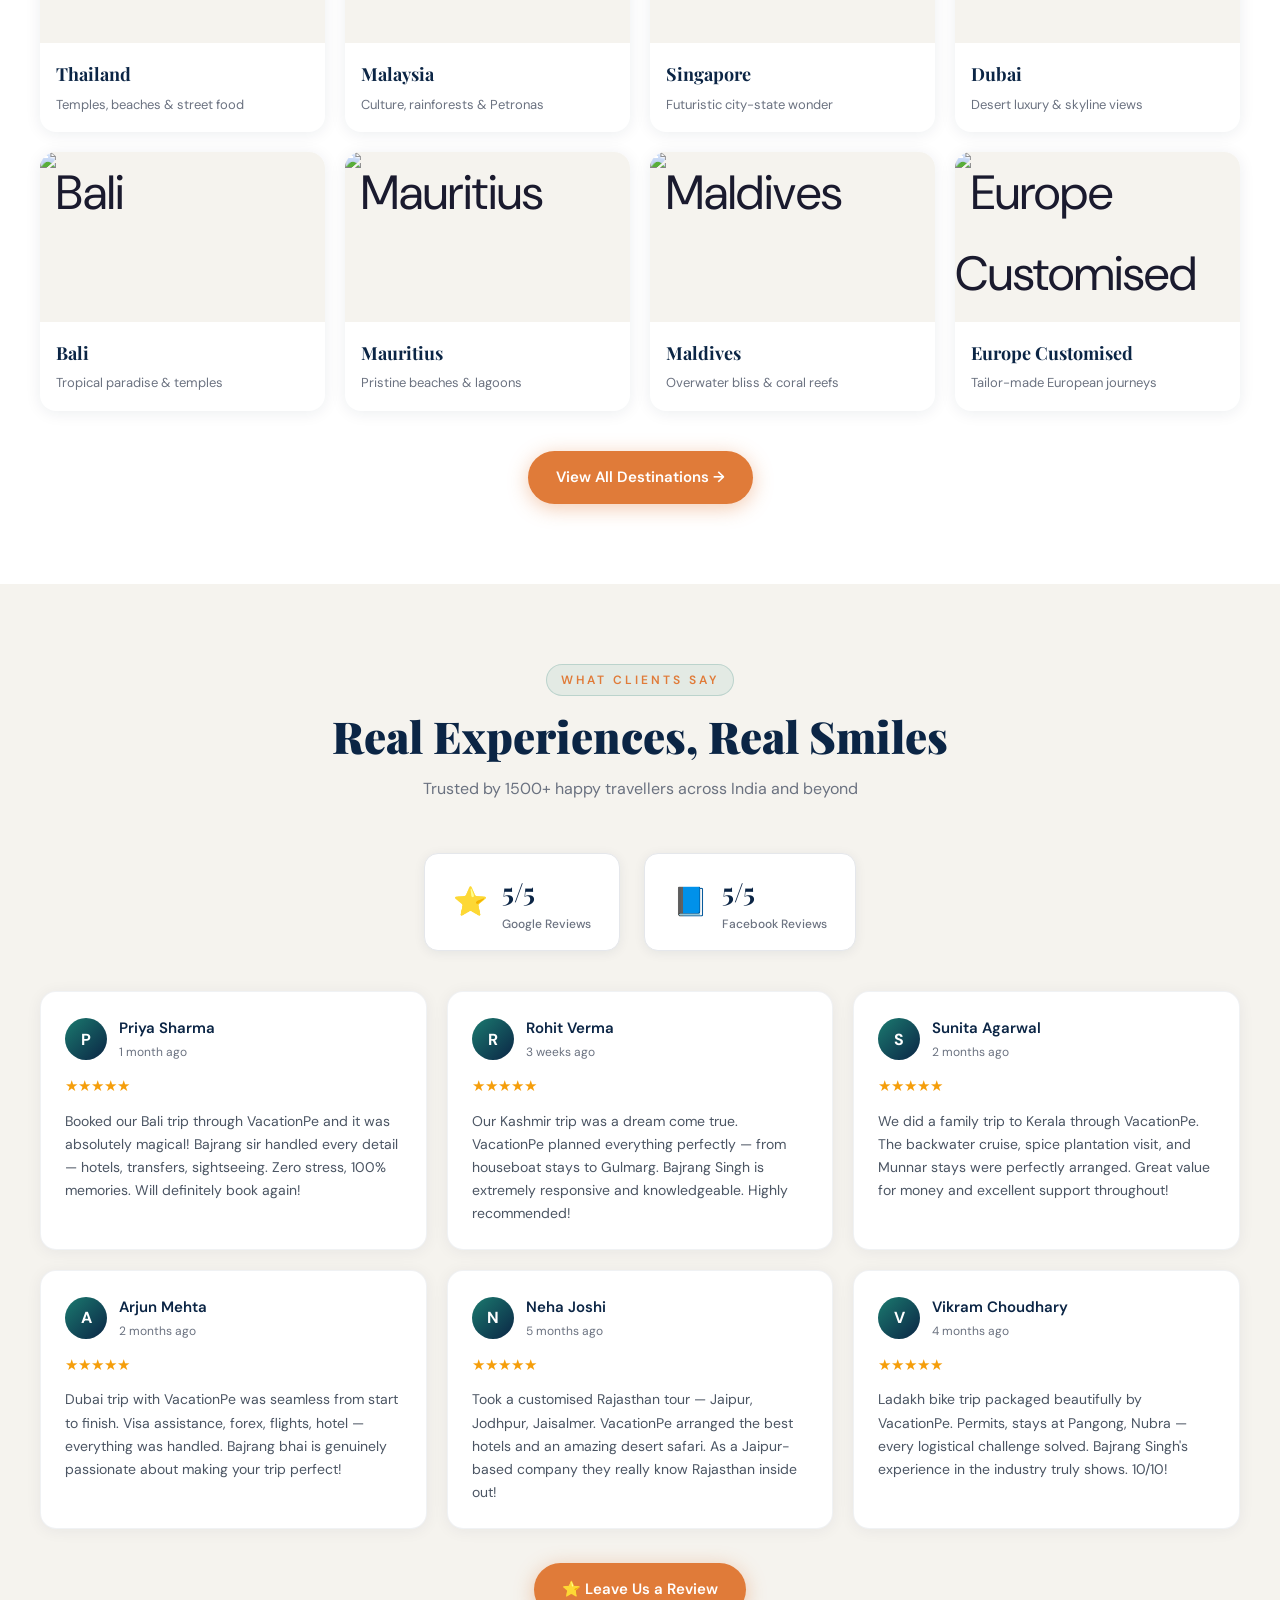
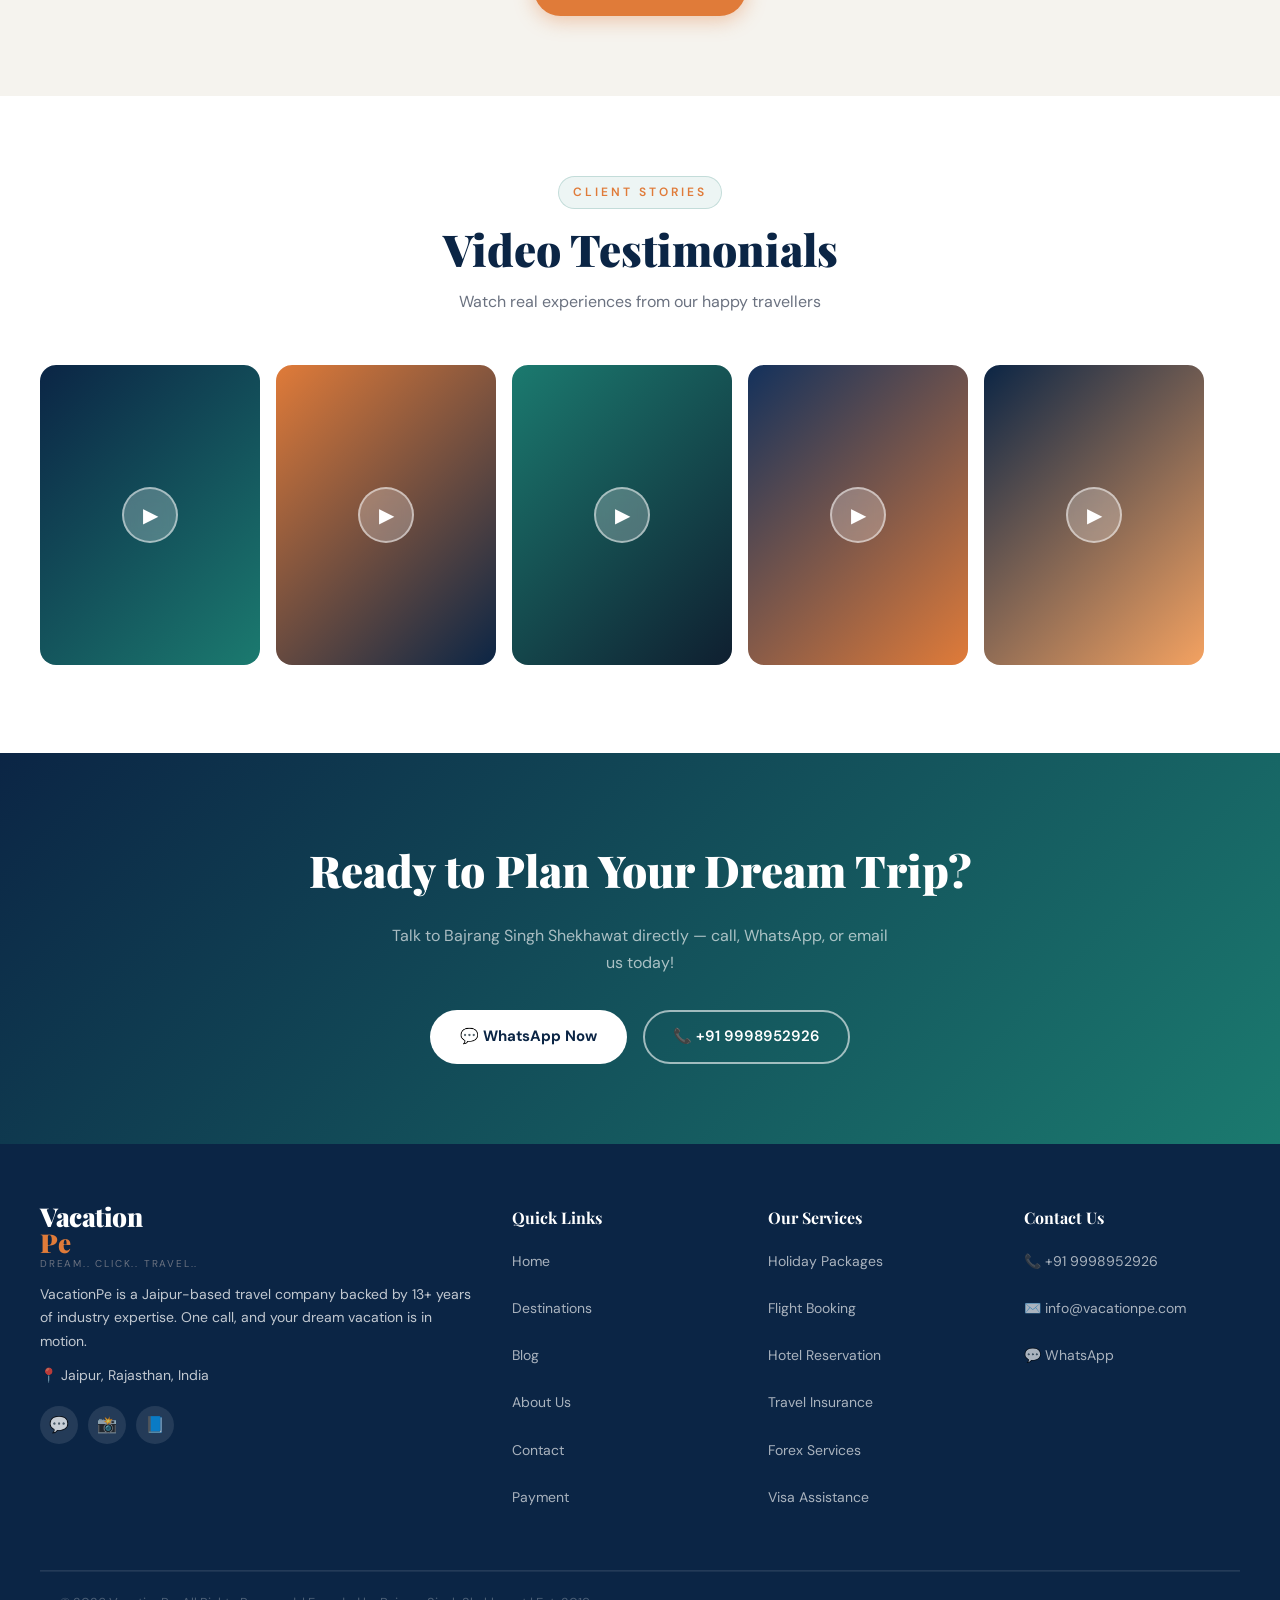
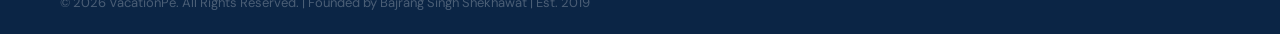
==== commit b8e1f6d8: "Update index.html" ====
--- a/index.html
+++ b/index.html
@@ -7,7 +7,9 @@
   <meta name="description" content="VacationPe – Your trusted travel partner in Jaipur. Customized holiday packages, flights, hotels, visa & more. Talk to Bajrang Singh Shekhawat today." />
   <link rel="preconnect" href="https://fonts.googleapis.com">
   <link href="https://fonts.googleapis.com/css2?family=Playfair+Display:ital,wght@0,700;0,900;1,700&family=DM+Sans:wght@300;400;500;600&display=swap" rel="stylesheet">
+  <link rel="stylesheet" href="style.css" />
   <style>
+    /* ── index.html only: variables & overrides not in style.css ── */
     :root {
       --primary:    #0B2545;
       --secondary:  #13315C;
@@ -21,8 +23,8 @@
       --muted:      #6B7280;
       --white:      #FFFFFF;
     }
-    * { margin: 0; padding: 0; box-sizing: border-box; }
-    body { font-family: 'DM Sans', sans-serif; color: var(--text); background: var(--cream); overflow-x: hidden; }
+
+    body { background: var(--cream); }
 
     /* TOPBAR */
     .topbar { background: var(--primary); color: rgba(255,255,255,0.85); display: flex; justify-content: space-between; align-items: center; padding: 9px 40px; font-size: 13px; }
@@ -44,6 +46,19 @@
     .blog-link svg { width: 14px; height: 14px; flex-shrink: 0; }
     .hamburger { display: none; flex-direction: column; gap: 5px; cursor: pointer; }
     .hamburger span { width: 24px; height: 2px; background: var(--primary); border-radius: 2px; }
+
+    /* BLOG DROPDOWN */
+    .nav-item-dropdown { position: relative; }
+    .nav-item-dropdown > a { display: flex; align-items: center; gap: 4px; }
+    .nav-item-dropdown > a::after { content: '▾'; font-size: 11px; color: var(--muted); transition: transform 0.22s; line-height: 1; }
+    .nav-item-dropdown:hover > a::after,
+    .nav-item-dropdown:focus-within > a::after { transform: rotate(180deg); }
+    .dropdown-menu { position: absolute; top: calc(100% + 10px); left: 0; background: #fff; border-radius: 12px; box-shadow: 0 8px 32px rgba(11,37,69,0.14); border: 1px solid rgba(11,37,69,0.08); min-width: 210px; padding: 8px 0; list-style: none; opacity: 0; visibility: hidden; transform: translateY(8px); transition: opacity 0.22s ease, transform 0.22s ease, visibility 0.22s; z-index: 200; }
+    .dropdown-menu::before { content: ''; position: absolute; top: -6px; left: 22px; width: 12px; height: 12px; background: #fff; border-left: 1px solid rgba(11,37,69,0.08); border-top: 1px solid rgba(11,37,69,0.08); transform: rotate(45deg); }
+    .nav-item-dropdown:hover .dropdown-menu,
+    .nav-item-dropdown:focus-within .dropdown-menu { opacity: 1; visibility: visible; transform: translateY(0); }
+    .dropdown-menu li a { display: flex; align-items: center; gap: 9px; padding: 10px 18px; font-size: 14px; font-weight: 500; color: var(--text); border-radius: 8px; margin: 2px 6px; transition: background 0.15s, color 0.15s, padding-left 0.15s; background: transparent; }
+    .dropdown-menu li a:hover { background: var(--light); color: var(--accent); padding-left: 22px; }
 
     /* HERO */
     .hero { position: relative; min-height: 92vh; display: flex; align-items: center; overflow: hidden; }
@@ -149,6 +164,7 @@
     .wa-float { position: fixed; bottom: 28px; right: 28px; width: 56px; height: 56px; background: #25D366; border-radius: 50%; display: flex; align-items: center; justify-content: center; font-size: 26px; text-decoration: none; box-shadow: 0 4px 20px rgba(37,211,102,0.5); z-index: 1000; transition: transform 0.2s; }
     .wa-float:hover { transform: scale(1.1); }
 
+    /* RESPONSIVE */
     @media (max-width: 900px) {
       .footer-grid { grid-template-columns: 1fr 1fr; }
       .topbar { padding: 8px 20px; font-size: 12px; }
@@ -163,6 +179,10 @@
       .footer-grid { grid-template-columns: 1fr; }
       .stats-bar { flex-direction: column; }
       .stat-item { border-right: none; border-bottom: 1px solid rgba(255,255,255,0.1); }
+      /* Mobile dropdown: show inline under Blog when open */
+      .dropdown-menu { position: static; opacity: 1; visibility: visible; transform: none; box-shadow: none; border: none; border-left: 3px solid var(--accent); border-radius: 0; margin: 4px 0 4px 14px; padding: 4px 0; display: none; }
+      .dropdown-menu::before { display: none; }
+      .nav-item-dropdown.open .dropdown-menu { display: block; }
     }
   </style>
 </head>
@@ -174,9 +194,9 @@
       <a href="mailto:info@vacationpe.com">✉️ info@vacationpe.com</a>
     </div>
     <div class="topbar-right">
-      <a href="https://api.whatsapp.com/send?phone=919998952926" target="_blank">💬 WhatsApp</a>
-      <a href="https://www.instagram.com/vacationpe/" target="_blank">📸 Instagram</a>
-      <a href="https://www.facebook.com/VacationPe/" target="_blank">📘 Facebook</a>
+      <a href="https://api.whatsapp.com/send?phone=919998952926" target="_blank" rel="noopener noreferrer">💬 WhatsApp</a>
+      <a href="https://www.instagram.com/vacationpe/" target="_blank" rel="noopener noreferrer">📸 Instagram</a>
+      <a href="https://www.facebook.com/VacationPe/" target="_blank" rel="noopener noreferrer">📘 Facebook</a>
     </div>
   </div>
 
@@ -187,18 +207,24 @@
       <li><a href="index.html">Home</a></li>
       <li><a href="destinations.html">Destinations</a></li>
       <li><a href="visa.html">Visa</a></li>
-      <li>
+      <li class="nav-item-dropdown">
         <a href="blog.html" class="blog-link">
           <svg viewBox="0 0 24 24" fill="none" stroke="currentColor" stroke-width="2" stroke-linecap="round" stroke-linejoin="round">
             <path d="M12 20h9"/><path d="M16.5 3.5a2.121 2.121 0 0 1 3 3L7 19l-4 1 1-4 12.5-12.5z"/>
           </svg>
           Blog
         </a>
+        <ul class="dropdown-menu">
+          <li><a href="blog/visa-update.html">🛂 Visa Update</a></li>
+          <li><a href="blog/rajasthan.html">🏰 Rajasthan</a></li>
+          <li><a href="blog/madhya-pradesh.html">🦁 Madhya Pradesh</a></li>
+          <li><a href="blog/kashmir.html">🏔️ Kashmir</a></li>
+        </ul>
       </li>
       <li><a href="about.html">About Us</a></li>
       <li><a href="contact.html">Contact</a></li>
       <li><a href="payment.html">Payment</a></li>
-      <li><a href="https://api.whatsapp.com/send?phone=919998952926" class="btn-nav" target="_blank">💬 Book Now</a></li>
+      <li><a href="https://api.whatsapp.com/send?phone=919998952926" class="btn-nav" target="_blank" rel="noopener noreferrer">💬 Book Now</a></li>
     </ul>
   </nav>
 
@@ -208,11 +234,11 @@
     </video>
     <div class="hero-overlay"></div>
     <div class="hero-content">
-      <div class="hero-badge">✈️ Since 2012 · Trusted Travel Partner</div>
+      <div class="hero-badge">✈️ Since 2019 · Trusted Travel Partner</div>
       <h1>Dream. Click.<em>Travel.</em></h1>
       <p>"Your Perfect Vacation, Just One Call Away" — VacationPe crafts unforgettable journeys, from the snowy peaks of Ladakh to the beaches of Bali. Customized packages, seamless bookings, and 24/7 support.</p>
       <div class="hero-btns">
-        <a href="https://api.whatsapp.com/send?phone=919998952926" class="btn-primary" target="_blank">💬 WhatsApp Us</a>
+        <a href="https://api.whatsapp.com/send?phone=919998952926" class="btn-primary" target="_blank" rel="noopener noreferrer">💬 WhatsApp Us</a>
         <a href="destinations.html" class="btn-outline">Explore Destinations</a>
       </div>
     </div>
@@ -223,7 +249,7 @@
     <div class="stat-item"><div class="num"><span class="counter" data-target="70" data-suffix="+">0</span></div><div class="label">Destinations</div></div>
     <div class="stat-item"><div class="num"><span class="counter" data-target="13" data-suffix="+">0</span></div><div class="label">Years in Industry</div></div>
     <div class="stat-item"><div class="num">24/7</div><div class="label">Customer Support</div></div>
-    <div class="stat-item"><div class="num">Est. <span class="counter" data-target="2019">0</span></div><div class="label">Company Founded</div></div>
+    <div class="stat-item"><div class="num">Est. 2019</div><div class="label">Company Founded</div></div>
   </div>
 
   <div class="services-strip">
@@ -250,75 +276,41 @@
       <button class="tab-btn" data-tab="tab-cruise">Cruise</button>
     </div>
 
-    <!-- INTERNATIONAL: all images from Unsplash via direct photo IDs -->
     <div id="tab-intl" class="tab-content active dest-grid">
-
-      <!-- Thailand: temples at sunset by Mauro Lima -->
       <a class="dest-card" href="contact.html?dest=Thailand">
-        <div class="dest-card-img">
-          <img src="https://images.unsplash.com/photo-1747396379098-714c21bde6f7?w=600&h=400&fit=crop&auto=format&q=80" alt="Thailand" loading="lazy" />
-        </div>
+        <div class="dest-card-img"><img src="https://images.unsplash.com/photo-1747396379098-714c21bde6f7?w=600&h=400&fit=crop&auto=format&q=80" alt="Thailand" loading="lazy" /></div>
         <div class="dest-card-body"><h4>Thailand</h4><p>Temples, beaches &amp; street food</p></div>
       </a>
-
-      <!-- Malaysia: Petronas Twin Towers by Carles Rabada -->
       <a class="dest-card" href="contact.html?dest=Malaysia">
-        <div class="dest-card-img">
-          <img src="https://images.unsplash.com/photo-1526083798706-7cd7e3f45c9b?w=600&h=400&fit=crop&auto=format&q=80" alt="Malaysia" loading="lazy" />
-        </div>
+        <div class="dest-card-img"><img src="https://images.unsplash.com/photo-1526083798706-7cd7e3f45c9b?w=600&h=400&fit=crop&auto=format&q=80" alt="Malaysia" loading="lazy" /></div>
         <div class="dest-card-body"><h4>Malaysia</h4><p>Culture, rainforests &amp; Petronas</p></div>
       </a>
-
-      <!-- Singapore: Marina Bay Sands by K8 -->
       <a class="dest-card" href="contact.html?dest=Singapore">
-        <div class="dest-card-img">
-          <img src="https://images.unsplash.com/photo-1525625293386-3f8f99389edd?w=600&h=400&fit=crop&auto=format&q=80" alt="Singapore" loading="lazy" />
-        </div>
+        <div class="dest-card-img"><img src="https://images.unsplash.com/photo-1525625293386-3f8f99389edd?w=600&h=400&fit=crop&auto=format&q=80" alt="Singapore" loading="lazy" /></div>
         <div class="dest-card-body"><h4>Singapore</h4><p>Futuristic city-state wonder</p></div>
       </a>
-
-      <!-- Dubai: Burj Khalifa skyline by Shinzan Murray -->
       <a class="dest-card" href="contact.html?dest=Dubai">
-        <div class="dest-card-img">
-          <img src="https://images.unsplash.com/photo-1519451241324-20b4ea2c4220?w=600&h=400&fit=crop&auto=format&q=80" alt="Dubai" loading="lazy" />
-        </div>
+        <div class="dest-card-img"><img src="https://images.unsplash.com/photo-1519451241324-20b4ea2c4220?w=600&h=400&fit=crop&auto=format&q=80" alt="Dubai" loading="lazy" /></div>
         <div class="dest-card-body"><h4>Dubai</h4><p>Desert luxury &amp; skyline views</p></div>
       </a>
-
-      <!-- Bali: rice terraces by Radoslav Bali -->
       <a class="dest-card" href="contact.html?dest=Bali">
-        <div class="dest-card-img">
-          <img src="https://images.unsplash.com/photo-1558005137-d9619a5c539f?w=600&h=400&fit=crop&auto=format&q=80" alt="Bali" loading="lazy" />
-        </div>
+        <div class="dest-card-img"><img src="https://images.unsplash.com/photo-1558005137-d9619a5c539f?w=600&h=400&fit=crop&auto=format&q=80" alt="Bali" loading="lazy" /></div>
         <div class="dest-card-body"><h4>Bali</h4><p>Tropical paradise &amp; temples</p></div>
       </a>
-
-      <!-- Mauritius: turquoise beach & lagoon -->
       <a class="dest-card" href="contact.html?dest=Mauritius">
-        <div class="dest-card-img">
-          <img src="https://images.unsplash.com/photo-1541480601022-2308c0f02487?w=600&h=400&fit=crop&auto=format&q=80" alt="Mauritius" loading="lazy" />
-        </div>
+        <div class="dest-card-img"><img src="https://images.unsplash.com/photo-1541480601022-2308c0f02487?w=600&h=400&fit=crop&auto=format&q=80" alt="Mauritius" loading="lazy" /></div>
         <div class="dest-card-body"><h4>Mauritius</h4><p>Pristine beaches &amp; lagoons</p></div>
       </a>
-
-      <!-- Maldives: overwater bungalows -->
       <a class="dest-card" href="contact.html?dest=Maldives">
-        <div class="dest-card-img">
-          <img src="https://images.unsplash.com/photo-1573843981267-be1999ff37cd?w=600&h=400&fit=crop&auto=format&q=80" alt="Maldives" loading="lazy" />
-        </div>
+        <div class="dest-card-img"><img src="https://images.unsplash.com/photo-1573843981267-be1999ff37cd?w=600&h=400&fit=crop&auto=format&q=80" alt="Maldives" loading="lazy" /></div>
         <div class="dest-card-body"><h4>Maldives</h4><p>Overwater bliss &amp; coral reefs</p></div>
       </a>
-
-      <!-- Europe: Eiffel Tower / Paris -->
       <a class="dest-card" href="contact.html?dest=Europe Customised">
-        <div class="dest-card-img">
-          <img src="https://images.unsplash.com/photo-1502602898657-3e91760cbb34?w=600&h=400&fit=crop&auto=format&q=80" alt="Europe Customised" loading="lazy" />
-        </div>
+        <div class="dest-card-img"><img src="https://images.unsplash.com/photo-1502602898657-3e91760cbb34?w=600&h=400&fit=crop&auto=format&q=80" alt="Europe Customised" loading="lazy" /></div>
         <div class="dest-card-body"><h4>Europe Customised</h4><p>Tailor-made European journeys</p></div>
       </a>
     </div>
 
-    <!-- DOMESTIC: use local images folder as before -->
     <div id="tab-dom" class="tab-content dest-grid">
       <a class="dest-card" href="contact.html?dest=Goa"><div class="dest-card-img"><img src="images/goa.jpeg" alt="Goa" /></div><div class="dest-card-body"><h4>Goa</h4><p>Beaches, sun &amp; vibrant nights</p></div></a>
       <a class="dest-card" href="contact.html?dest=Rajasthan"><div class="dest-card-img"><img src="images/rajasthan.jpeg" alt="Rajasthan" /></div><div class="dest-card-body"><h4>Rajasthan</h4><p>Forts, palaces &amp; desert safari</p></div></a>
@@ -330,30 +322,17 @@
       <a class="dest-card" href="contact.html?dest=Uttarakhand"><div class="dest-card-img"><img src="images/uttarakhand.jpeg" alt="Uttarakhand" /></div><div class="dest-card-body"><h4>Uttarakhand</h4><p>Yoga, Ganga &amp; Himalayan treks</p></div></a>
     </div>
 
-    <!-- CRUISE: online images -->
     <div id="tab-cruise" class="tab-content dest-grid">
-
-      <!-- Mediterranean Cruise: Celebrity Edge in Cannes by redcharlie -->
       <a class="dest-card" href="contact.html?dest=Mediterranean Cruise">
-        <div class="dest-card-img">
-          <img src="https://images.unsplash.com/photo-1580541832626-2a7131ee809f?w=600&h=400&fit=crop&auto=format&q=80" alt="Mediterranean Cruise" loading="lazy" />
-        </div>
+        <div class="dest-card-img"><img src="https://images.unsplash.com/photo-1580541832626-2a7131ee809f?w=600&h=400&fit=crop&auto=format&q=80" alt="Mediterranean Cruise" loading="lazy" /></div>
         <div class="dest-card-body"><h4>Mediterranean Cruise</h4><p>Europe's finest coastlines</p></div>
       </a>
-
-      <!-- Indian Ocean Cruise: cruise at sunset by Peter Hansen -->
       <a class="dest-card" href="contact.html?dest=Indian Ocean Cruise">
-        <div class="dest-card-img">
-          <img src="https://images.unsplash.com/photo-1511316695145-4992006ffddb?w=600&h=400&fit=crop&auto=format&q=80" alt="Indian Ocean Cruise" loading="lazy" />
-        </div>
+        <div class="dest-card-img"><img src="https://images.unsplash.com/photo-1511316695145-4992006ffddb?w=600&h=400&fit=crop&auto=format&q=80" alt="Indian Ocean Cruise" loading="lazy" /></div>
         <div class="dest-card-body"><h4>Indian Ocean Cruise</h4><p>Exotic island hopping</p></div>
       </a>
-
-      <!-- Southeast Asia Cruise: cruise ship in ocean by Andrew Hall -->
       <a class="dest-card" href="contact.html?dest=Southeast Asia Cruise">
-        <div class="dest-card-img">
-          <img src="https://images.unsplash.com/photo-1548574505-5e239809ee19?w=600&h=400&fit=crop&auto=format&q=80" alt="Southeast Asia Cruise" loading="lazy" />
-        </div>
+        <div class="dest-card-img"><img src="https://images.unsplash.com/photo-1548574505-5e239809ee19?w=600&h=400&fit=crop&auto=format&q=80" alt="Southeast Asia Cruise" loading="lazy" /></div>
         <div class="dest-card-body"><h4>Southeast Asia Cruise</h4><p>Singapore to Bali by sea</p></div>
       </a>
     </div>
@@ -389,7 +368,7 @@
       <div class="review-card"><div class="reviewer-head"><div class="reviewer-avatar">V</div><div><div class="reviewer-name">Vikram Choudhary</div><div class="reviewer-date">4 months ago</div></div></div><div class="stars">★★★★★</div><p class="review-text">Ladakh bike trip packaged beautifully by VacationPe. Permits, stays at Pangong, Nubra — every logistical challenge solved. Bajrang Singh's experience in the industry truly shows. 10/10!</p></div>
     </div>
     <div style="text-align:center;margin-top:34px;">
-      <a href="https://www.google.com/maps/place/VacationPe" target="_blank" class="btn-primary" style="display:inline-flex;">⭐ Leave Us a Review</a>
+      <a href="https://www.google.com/maps/place/VacationPe" target="_blank" rel="noopener noreferrer" class="btn-primary" style="display:inline-flex;">⭐ Leave Us a Review</a>
     </div>
   </section>
 
@@ -401,11 +380,11 @@
       <p>Watch real experiences from our happy travellers</p>
     </div>
     <div class="video-grid">
-      <a class="video-thumb" href="https://www.instagram.com/vacationpe/" target="_blank" style="background:linear-gradient(135deg,#0B2545,#1B7A6F)"><div class="play-btn">▶</div></a>
-      <a class="video-thumb" href="https://www.instagram.com/vacationpe/" target="_blank" style="background:linear-gradient(135deg,#E07B39,#0B2545)"><div class="play-btn">▶</div></a>
-      <a class="video-thumb" href="https://www.instagram.com/vacationpe/" target="_blank" style="background:linear-gradient(135deg,#1B7A6F,#0f1f30)"><div class="play-btn">▶</div></a>
-      <a class="video-thumb" href="https://www.instagram.com/vacationpe/" target="_blank" style="background:linear-gradient(135deg,#13315C,#E07B39)"><div class="play-btn">▶</div></a>
-      <a class="video-thumb" href="https://www.instagram.com/vacationpe/" target="_blank" style="background:linear-gradient(135deg,#0B2545,#F4A261)"><div class="play-btn">▶</div></a>
+      <a class="video-thumb" href="https://www.instagram.com/vacationpe/" target="_blank" rel="noopener noreferrer" style="background:linear-gradient(135deg,#0B2545,#1B7A6F)"><div class="play-btn">▶</div></a>
+      <a class="video-thumb" href="https://www.instagram.com/vacationpe/" target="_blank" rel="noopener noreferrer" style="background:linear-gradient(135deg,#E07B39,#0B2545)"><div class="play-btn">▶</div></a>
+      <a class="video-thumb" href="https://www.instagram.com/vacationpe/" target="_blank" rel="noopener noreferrer" style="background:linear-gradient(135deg,#1B7A6F,#0f1f30)"><div class="play-btn">▶</div></a>
+      <a class="video-thumb" href="https://www.instagram.com/vacationpe/" target="_blank" rel="noopener noreferrer" style="background:linear-gradient(135deg,#13315C,#E07B39)"><div class="play-btn">▶</div></a>
+      <a class="video-thumb" href="https://www.instagram.com/vacationpe/" target="_blank" rel="noopener noreferrer" style="background:linear-gradient(135deg,#0B2545,#F4A261)"><div class="play-btn">▶</div></a>
     </div>
   </section>
 
@@ -413,7 +392,7 @@
     <h2>Ready to Plan Your Dream Trip?</h2>
     <p>Talk to Bajrang Singh Shekhawat directly — call, WhatsApp, or email us today!</p>
     <div class="cta-btns">
-      <a href="https://api.whatsapp.com/send?phone=919998952926" class="btn-cta-white" target="_blank">💬 WhatsApp Now</a>
+      <a href="https://api.whatsapp.com/send?phone=919998952926" class="btn-cta-white" target="_blank" rel="noopener noreferrer">💬 WhatsApp Now</a>
       <a href="tel:+919998952926" class="btn-cta-outline">📞 +91 9998952926</a>
     </div>
   </section>
@@ -425,9 +404,9 @@
         <p>VacationPe is a Jaipur-based travel company backed by 13+ years of industry expertise. One call, and your dream vacation is in motion.</p>
         <p style="margin-top:10px;">📍 Jaipur, Rajasthan, India</p>
         <div class="social-links">
-          <a class="social-link" href="https://api.whatsapp.com/send?phone=919998952926" target="_blank">💬</a>
-          <a class="social-link" href="https://www.instagram.com/vacationpe/" target="_blank">📸</a>
-          <a class="social-link" href="https://www.facebook.com/VacationPe/" target="_blank">📘</a>
+          <a class="social-link" href="https://api.whatsapp.com/send?phone=919998952926" target="_blank" rel="noopener noreferrer">💬</a>
+          <a class="social-link" href="https://www.instagram.com/vacationpe/" target="_blank" rel="noopener noreferrer">📸</a>
+          <a class="social-link" href="https://www.facebook.com/VacationPe/" target="_blank" rel="noopener noreferrer">📘</a>
         </div>
       </div>
       <div class="footer-col">
@@ -457,7 +436,7 @@
         <ul>
           <li><a href="tel:+919998952926">📞 +91 9998952926</a></li>
           <li><a href="mailto:info@vacationpe.com">✉️ info@vacationpe.com</a></li>
-          <li><a href="https://api.whatsapp.com/send?phone=919998952926" target="_blank">💬 WhatsApp</a></li>
+          <li><a href="https://api.whatsapp.com/send?phone=919998952926" target="_blank" rel="noopener noreferrer">💬 WhatsApp</a></li>
         </ul>
       </div>
     </div>
@@ -466,7 +445,7 @@
     </div>
   </footer>
 
-  <a class="wa-float" href="https://api.whatsapp.com/send?phone=919998952926" target="_blank" title="Chat on WhatsApp">💬</a>
+  <a class="wa-float" href="https://api.whatsapp.com/send?phone=919998952926" target="_blank" rel="noopener noreferrer" title="Chat on WhatsApp">💬</a>
 
   <script>
     // Counter animation
@@ -506,6 +485,16 @@
       const links = document.querySelector('.nav-links');
       links.style.display = links.style.display === 'flex' ? 'none' : 'flex';
     });
+
+    // Mobile blog dropdown toggle
+    document.querySelectorAll('.nav-item-dropdown > a').forEach(link => {
+      link.addEventListener('click', function(e) {
+        if (window.innerWidth <= 600) {
+          e.preventDefault();
+          this.closest('.nav-item-dropdown').classList.toggle('open');
+        }
+      });
+    });
   </script>
 </body>
 </html>
--- a/style.css
+++ b/style.css
@@ -0,0 +1,804 @@
+/* ===== VacationPe Global Styles ===== */
+@import url('https://fonts.googleapis.com/css2?family=Playfair+Display:wght@400;600;700&family=DM+Sans:wght@300;400;500;600&display=swap');
+
+:root {
+  --primary: #1a3c5e;
+  --accent: #e8873a;
+  --accent2: #2a9d8f;
+  --light: #f8f5f0;
+  --white: #ffffff;
+  --dark: #0f1f30;
+  --text: #3a3a3a;
+  --text-light: #777;
+  --shadow: 0 4px 24px rgba(26,60,94,0.10);
+  --radius: 14px;
+}
+
+*, *::before, *::after { box-sizing: border-box; margin: 0; padding: 0; }
+
+html { scroll-behavior: smooth; }
+
+body {
+  font-family: 'DM Sans', sans-serif;
+  background: var(--light);
+  color: var(--text);
+  line-height: 1.7;
+}
+
+a { text-decoration: none; color: inherit; }
+
+img { max-width: 100%; display: block; }
+
+/* ===== TOPBAR ===== */
+.topbar {
+  background: var(--primary);
+  color: #fff;
+  font-size: 13px;
+  padding: 7px 5%;
+  display: flex;
+  justify-content: space-between;
+  align-items: center;
+  flex-wrap: wrap;
+  gap: 8px;
+}
+.topbar a { color: #e8d5bb; transition: color .2s; }
+.topbar a:hover { color: var(--accent); }
+.topbar-left, .topbar-right { display: flex; gap: 18px; align-items: center; flex-wrap: wrap; }
+
+/* ===== NAVBAR ===== */
+nav {
+  background: var(--white);
+  box-shadow: 0 2px 16px rgba(26,60,94,0.08);
+  position: sticky;
+  top: 0;
+  z-index: 100;
+  padding: 0 5%;
+  display: flex;
+  align-items: center;
+  justify-content: space-between;
+  height: 70px;
+}
+.logo {
+  font-family: 'Playfair Display', serif;
+  font-size: 1.6rem;
+  font-weight: 700;
+  color: var(--primary);
+  letter-spacing: -0.5px;
+}
+.logo span { color: var(--accent); }
+.logo small {
+  display: block;
+  font-family: 'DM Sans', sans-serif;
+  font-size: 10px;
+  font-weight: 400;
+  color: var(--text-light);
+  letter-spacing: 1.5px;
+  text-transform: uppercase;
+}
+.nav-links {
+  list-style: none;
+  display: flex;
+  gap: 6px;
+  align-items: center;
+}
+.nav-links a {
+  padding: 8px 14px;
+  border-radius: 8px;
+  font-size: 14px;
+  font-weight: 500;
+  color: var(--text);
+  transition: all .2s;
+}
+.nav-links a:hover, .nav-links a.active { color: var(--primary); background: var(--light); }
+.nav-links .btn-nav {
+  background: var(--accent);
+  color: #fff !important;
+  padding: 9px 20px;
+  border-radius: 8px;
+  font-weight: 600;
+}
+.nav-links .btn-nav:hover { background: #c96e28; }
+
+/* Hamburger */
+.hamburger { display: none; flex-direction: column; gap: 5px; cursor: pointer; padding: 5px; }
+.hamburger span { width: 24px; height: 2px; background: var(--primary); border-radius: 2px; transition: .3s; }
+
+/* ===== BLOG DROPDOWN ===== */
+.nav-item-dropdown {
+  position: relative;
+}
+.nav-item-dropdown > a {
+  display: flex;
+  align-items: center;
+  gap: 4px;
+}
+.nav-item-dropdown > a::after {
+  content: '▾';
+  font-size: 11px;
+  color: var(--text-light);
+  transition: transform 0.22s;
+  line-height: 1;
+}
+.nav-item-dropdown:hover > a::after,
+.nav-item-dropdown:focus-within > a::after {
+  transform: rotate(180deg);
+}
+.dropdown-menu {
+  position: absolute;
+  top: calc(100% + 10px);
+  left: 0;
+  background: var(--white);
+  border-radius: 12px;
+  box-shadow: 0 8px 32px rgba(26,60,94,0.14);
+  border: 1px solid rgba(26,60,94,0.08);
+  min-width: 210px;
+  padding: 8px 0;
+  list-style: none;
+  opacity: 0;
+  visibility: hidden;
+  transform: translateY(8px);
+  transition: opacity 0.22s ease, transform 0.22s ease, visibility 0.22s;
+  z-index: 200;
+}
+/* small arrow tip pointing up */
+.dropdown-menu::before {
+  content: '';
+  position: absolute;
+  top: -6px;
+  left: 22px;
+  width: 12px;
+  height: 12px;
+  background: var(--white);
+  border-left: 1px solid rgba(26,60,94,0.08);
+  border-top: 1px solid rgba(26,60,94,0.08);
+  transform: rotate(45deg);
+}
+.nav-item-dropdown:hover .dropdown-menu,
+.nav-item-dropdown:focus-within .dropdown-menu {
+  opacity: 1;
+  visibility: visible;
+  transform: translateY(0);
+}
+.dropdown-menu li a {
+  display: flex;
+  align-items: center;
+  gap: 9px;
+  padding: 10px 18px;
+  font-size: 14px;
+  font-weight: 500;
+  color: var(--text);
+  border-radius: 8px;
+  margin: 2px 6px;
+  transition: background 0.15s, color 0.15s, padding-left 0.15s;
+  background: transparent;
+}
+.dropdown-menu li a:hover {
+  background: var(--light);
+  color: var(--accent);
+  padding-left: 22px;
+}
+
+/* ===== HERO ===== */
+.hero {
+  position: relative;
+  min-height: 90vh;
+  display: flex;
+  align-items: center;
+  overflow: hidden;
+  background: transparent;
+}
+.hero-video {
+  position: absolute; inset: 0;
+  width: 100%; height: 100%;
+  object-fit: cover;
+  opacity: 1;
+  pointer-events: none;
+}
+.hero-overlay {
+  position: absolute; inset: 0;
+  background: linear-gradient(135deg, rgba(0,0,0,.2) 0%, rgba(0,0,0,.2) 100%);
+}
+.hero-content {
+  position: relative;
+  z-index: 2;
+  padding: 0 7%;
+  max-width: 750px;
+  animation: fadeUp .9s ease both;
+}
+.hero-badge {
+  display: inline-block;
+  background: rgba(232,135,58,.15);
+  border: 1px solid var(--accent);
+  color: var(--accent);
+  font-size: 12px;
+  font-weight: 600;
+  letter-spacing: 2px;
+  text-transform: uppercase;
+  padding: 5px 14px;
+  border-radius: 20px;
+  margin-bottom: 22px;
+}
+.hero-content h1 {
+  font-family: 'Playfair Display', serif;
+  font-size: clamp(2.6rem, 6vw, 4.2rem);
+  font-weight: 700;
+  color: #fff;
+  line-height: 1.18;
+  margin-bottom: 16px;
+}
+.hero-content h1 em {
+  font-style: normal;
+  color: var(--accent);
+  display: block;
+}
+.hero-content p {
+  color: rgba(255,255,255,.80);
+  font-size: 1.1rem;
+  max-width: 540px;
+  margin-bottom: 34px;
+}
+.hero-btns { display: flex; gap: 14px; flex-wrap: wrap; }
+.btn-primary {
+  background: var(--accent);
+  color: #fff;
+  padding: 14px 30px;
+  border-radius: 10px;
+  font-weight: 600;
+  font-size: 15px;
+  transition: all .2s;
+  display: inline-flex;
+  align-items: center;
+  gap: 8px;
+}
+.btn-primary:hover { background: #c96e28; transform: translateY(-2px); }
+.btn-outline {
+  border: 2px solid rgba(255,255,255,.5);
+  color: #fff;
+  padding: 12px 28px;
+  border-radius: 10px;
+  font-weight: 500;
+  font-size: 15px;
+  transition: all .2s;
+}
+.btn-outline:hover { border-color: #fff; background: rgba(255,255,255,.1); }
+
+/* ===== STATS ===== */
+.stats-bar {
+  background: var(--primary);
+  color: #fff;
+  display: flex;
+  justify-content: center;
+  flex-wrap: wrap;
+  gap: 0;
+}
+.stat-item {
+  padding: 28px 44px;
+  text-align: center;
+  border-right: 1px solid rgba(255,255,255,.12);
+  flex: 1;
+  min-width: 130px;
+}
+.stat-item:last-child { border-right: none; }
+.stat-item .num {
+  font-family: 'Playfair Display', serif;
+  font-size: 2.2rem;
+  font-weight: 700;
+  color: var(--accent);
+}
+.stat-item .label { font-size: 12px; opacity: .8; margin-top: 4px; letter-spacing: .5px; }
+
+/* ===== SERVICES STRIP ===== */
+.services-strip {
+  background: var(--accent2);
+  color: #fff;
+  padding: 14px 5%;
+  display: flex;
+  gap: 28px;
+  overflow-x: auto;
+  font-size: 13px;
+  font-weight: 500;
+  scrollbar-width: none;
+  white-space: nowrap;
+}
+.services-strip::-webkit-scrollbar { display: none; }
+.service-tag { display: flex; align-items: center; gap: 6px; flex-shrink: 0; opacity: .9; }
+
+/* ===== SECTIONS ===== */
+.section { padding: 80px 6%; }
+.section-header { text-align: center; margin-bottom: 50px; }
+.section-header .eyebrow {
+  font-size: 12px;
+  font-weight: 600;
+  letter-spacing: 3px;
+  text-transform: uppercase;
+  color: var(--accent);
+  margin-bottom: 12px;
+}
+.section-header h2 {
+  font-family: 'Playfair Display', serif;
+  font-size: clamp(1.8rem, 3.5vw, 2.6rem);
+  font-weight: 700;
+  color: var(--primary);
+  line-height: 1.25;
+}
+.section-header p { color: var(--text-light); margin-top: 10px; font-size: 1rem; }
+
+/* ===== TABS ===== */
+.tab-btns {
+  display: flex;
+  gap: 10px;
+  justify-content: center;
+  margin-bottom: 36px;
+  flex-wrap: wrap;
+}
+.tab-btn {
+  padding: 10px 26px;
+  border-radius: 30px;
+  border: 2px solid var(--primary);
+  color: var(--primary);
+  font-weight: 600;
+  font-size: 14px;
+  cursor: pointer;
+  background: transparent;
+  transition: all .2s;
+}
+.tab-btn.active, .tab-btn:hover {
+  background: var(--primary);
+  color: #fff;
+}
+
+/* ===== DESTINATION GRID ===== */
+.dest-grid {
+  display: grid;
+  grid-template-columns: repeat(auto-fill, minmax(240px, 1fr));
+  gap: 22px;
+}
+.dest-card {
+  background: var(--white);
+  border-radius: var(--radius);
+  overflow: hidden;
+  box-shadow: var(--shadow);
+  transition: transform .25s, box-shadow .25s;
+  cursor: pointer;
+}
+.dest-card:hover { transform: translateY(-6px); box-shadow: 0 12px 36px rgba(26,60,94,.16); }
+.dest-card-img {
+  height: 170px;
+  background: linear-gradient(135deg, var(--primary), var(--accent2));
+  display: flex;
+  align-items: center;
+  justify-content: center;
+  font-size: 3rem;
+}
+.dest-card-body { padding: 16px 18px 20px; }
+.dest-card-body h4 {
+  font-family: 'Playfair Display', serif;
+  font-size: 1.1rem;
+  font-weight: 600;
+  color: var(--primary);
+  margin-bottom: 4px;
+}
+.dest-card-body p { font-size: 13px; color: var(--text-light); }
+
+/* ===== REVIEWS ===== */
+.rating-summary {
+  display: flex;
+  gap: 20px;
+  justify-content: center;
+  margin-bottom: 40px;
+  flex-wrap: wrap;
+}
+.rating-badge {
+  display: flex;
+  align-items: center;
+  gap: 12px;
+  background: var(--white);
+  border-radius: var(--radius);
+  padding: 16px 24px;
+  box-shadow: var(--shadow);
+}
+.rating-badge .platform { font-size: 22px; }
+.rating-badge .score {
+  font-family: 'Playfair Display', serif;
+  font-size: 1.6rem;
+  font-weight: 700;
+  color: var(--primary);
+}
+.rating-badge .sub { font-size: 12px; color: var(--text-light); }
+
+.reviews-grid {
+  display: grid;
+  grid-template-columns: repeat(auto-fill, minmax(280px, 1fr));
+  gap: 20px;
+}
+.review-card {
+  background: var(--white);
+  border-radius: var(--radius);
+  padding: 22px;
+  box-shadow: var(--shadow);
+  border-left: 4px solid var(--accent);
+}
+.reviewer-head { display: flex; align-items: center; gap: 12px; margin-bottom: 12px; }
+.reviewer-avatar {
+  width: 42px; height: 42px;
+  border-radius: 50%;
+  background: var(--primary);
+  color: #fff;
+  display: flex;
+  align-items: center;
+  justify-content: center;
+  font-weight: 700;
+  font-size: 15px;
+  flex-shrink: 0;
+}
+.reviewer-name { font-weight: 600; font-size: 14px; color: var(--primary); }
+.reviewer-date { font-size: 12px; color: var(--text-light); }
+.stars { color: #f5a623; font-size: 13px; margin-bottom: 8px; }
+.review-text { font-size: 13.5px; color: var(--text); line-height: 1.6; }
+
+/* ===== VIDEO TESTIMONIALS ===== */
+.video-grid {
+  display: grid;
+  grid-template-columns: repeat(5, 1fr);
+  gap: 16px;
+}
+.video-thumb {
+  background: var(--primary);
+  border-radius: var(--radius);
+  aspect-ratio: 9/16;
+  display: flex;
+  align-items: center;
+  justify-content: center;
+  overflow: hidden;
+  cursor: pointer;
+  position: relative;
+  transition: transform .2s;
+}
+.video-thumb:hover { transform: scale(1.03); }
+.play-btn {
+  width: 48px; height: 48px;
+  background: rgba(232,135,58,.9);
+  border-radius: 50%;
+  display: flex;
+  align-items: center;
+  justify-content: center;
+  color: #fff;
+  font-size: 18px;
+  position: relative;
+  z-index: 2;
+  transition: transform .2s;
+}
+.video-thumb:hover .play-btn { transform: scale(1.15); }
+
+/* ===== CTA ===== */
+.cta-section {
+  background: linear-gradient(135deg, var(--primary), var(--dark));
+  color: #fff;
+  text-align: center;
+  padding: 80px 6%;
+}
+.cta-section h2 {
+  font-family: 'Playfair Display', serif;
+  font-size: clamp(1.8rem, 3.5vw, 2.6rem);
+  margin-bottom: 14px;
+}
+.cta-section p { opacity: .8; max-width: 500px; margin: 0 auto 34px; }
+.cta-btns { display: flex; gap: 14px; justify-content: center; flex-wrap: wrap; }
+.btn-cta-white {
+  background: #fff;
+  color: var(--primary);
+  padding: 14px 30px;
+  border-radius: 10px;
+  font-weight: 700;
+  font-size: 15px;
+  transition: .2s;
+}
+.btn-cta-white:hover { background: var(--accent); color: #fff; }
+.btn-cta-outline {
+  border: 2px solid rgba(255,255,255,.5);
+  color: #fff;
+  padding: 12px 28px;
+  border-radius: 10px;
+  font-weight: 500;
+  font-size: 15px;
+  transition: .2s;
+}
+.btn-cta-outline:hover { border-color: #fff; }
+
+/* ===== FOOTER ===== */
+footer {
+  background: var(--dark);
+  color: rgba(255,255,255,.75);
+  padding: 60px 6% 30px;
+}
+.footer-grid {
+  display: grid;
+  grid-template-columns: 2fr 1fr 1fr 1fr;
+  gap: 40px;
+  margin-bottom: 40px;
+}
+.footer-brand .logo { color: #fff; margin-bottom: 14px; }
+.footer-brand p { font-size: 13.5px; line-height: 1.7; }
+.footer-col h5 {
+  font-family: 'Playfair Display', serif;
+  color: #fff;
+  font-size: 1rem;
+  margin-bottom: 18px;
+  font-weight: 600;
+}
+.footer-col ul { list-style: none; display: flex; flex-direction: column; gap: 10px; }
+.footer-col ul li a { font-size: 13.5px; transition: color .2s; }
+.footer-col ul li a:hover { color: var(--accent); }
+.social-links { display: flex; gap: 12px; margin-top: 18px; }
+.social-link {
+  width: 38px; height: 38px;
+  background: rgba(255,255,255,.08);
+  border-radius: 8px;
+  display: flex;
+  align-items: center;
+  justify-content: center;
+  font-size: 16px;
+  transition: background .2s;
+}
+.social-link:hover { background: var(--accent); }
+.footer-bottom {
+  border-top: 1px solid rgba(255,255,255,.1);
+  padding-top: 24px;
+  display: flex;
+  justify-content: space-between;
+  align-items: center;
+  flex-wrap: wrap;
+  gap: 10px;
+  font-size: 13px;
+  opacity: .65;
+}
+
+/* ===== WHATSAPP FLOAT ===== */
+.wa-float {
+  position: fixed;
+  bottom: 28px;
+  right: 28px;
+  background: #25d366;
+  color: #fff;
+  width: 56px; height: 56px;
+  border-radius: 50%;
+  display: flex;
+  align-items: center;
+  justify-content: center;
+  font-size: 26px;
+  box-shadow: 0 4px 18px rgba(37,211,102,.45);
+  z-index: 999;
+  transition: transform .2s;
+}
+.wa-float:hover { transform: scale(1.1); }
+
+/* ===== PAGE HERO (sub pages) ===== */
+.page-hero {
+  background: linear-gradient(135deg, var(--primary) 0%, var(--dark) 100%);
+  color: #fff;
+  padding: 80px 6% 60px;
+  text-align: center;
+}
+.page-hero h1 {
+  font-family: 'Playfair Display', serif;
+  font-size: clamp(2rem, 5vw, 3rem);
+  margin-bottom: 12px;
+}
+.page-hero p { opacity: .75; font-size: 1.05rem; }
+
+/* ===== ABOUT PAGE ===== */
+.about-grid {
+  display: grid;
+  grid-template-columns: 1fr 1fr;
+  gap: 60px;
+  align-items: center;
+}
+.about-text h2 {
+  font-family: 'Playfair Display', serif;
+  font-size: clamp(1.8rem, 3vw, 2.4rem);
+  color: var(--primary);
+  margin-bottom: 20px;
+}
+.about-text p { color: var(--text); margin-bottom: 16px; }
+.founder-card {
+  background: var(--white);
+  border-radius: var(--radius);
+  box-shadow: var(--shadow);
+  overflow: hidden;
+}
+.founder-card-img {
+  height: 300px;
+  background: linear-gradient(135deg, var(--primary) 0%, var(--accent2) 100%);
+  display: flex;
+  align-items: center;
+  justify-content: center;
+  font-size: 5rem;
+  color: rgba(255,255,255,.6);
+}
+.founder-card-body { padding: 28px; }
+.founder-card-body h3 {
+  font-family: 'Playfair Display', serif;
+  font-size: 1.5rem;
+  color: var(--primary);
+}
+.founder-card-body .role { color: var(--accent); font-weight: 600; font-size: 13px; letter-spacing: 1px; text-transform: uppercase; margin-bottom: 14px; }
+.contact-info-grid {
+  display: grid;
+  grid-template-columns: repeat(3, 1fr);
+  gap: 24px;
+  margin-top: 20px;
+}
+.contact-info-card {
+  background: var(--white);
+  border-radius: var(--radius);
+  padding: 28px 24px;
+  box-shadow: var(--shadow);
+  text-align: center;
+}
+.contact-info-card .icon { font-size: 2rem; margin-bottom: 12px; }
+.contact-info-card h4 { font-size: 13px; text-transform: uppercase; letter-spacing: 1px; color: var(--accent); font-weight: 700; margin-bottom: 8px; }
+.contact-info-card p, .contact-info-card a { font-size: 14px; color: var(--text); }
+.contact-info-card a:hover { color: var(--primary); }
+
+/* ===== PAYMENT PAGE ===== */
+.payment-form-wrap {
+  max-width: 520px;
+  margin: 0 auto;
+  background: var(--white);
+  border-radius: var(--radius);
+  box-shadow: var(--shadow);
+  padding: 42px 40px;
+}
+.payment-form-wrap h3 {
+  font-family: 'Playfair Display', serif;
+  color: var(--primary);
+  font-size: 1.6rem;
+  margin-bottom: 28px;
+  text-align: center;
+}
+.form-group { margin-bottom: 20px; }
+.form-group label {
+  display: block;
+  font-size: 13px;
+  font-weight: 600;
+  color: var(--primary);
+  margin-bottom: 7px;
+  text-transform: uppercase;
+  letter-spacing: .5px;
+}
+.form-group input {
+  width: 100%;
+  padding: 13px 16px;
+  border: 1.5px solid #ddd;
+  border-radius: 10px;
+  font-size: 15px;
+  font-family: 'DM Sans', sans-serif;
+  transition: border-color .2s;
+  background: var(--light);
+  color: var(--text);
+}
+.form-group input:focus { outline: none; border-color: var(--primary); background: #fff; }
+.btn-pay {
+  width: 100%;
+  background: var(--accent);
+  color: #fff;
+  border: none;
+  padding: 15px;
+  border-radius: 10px;
+  font-size: 16px;
+  font-weight: 700;
+  cursor: pointer;
+  font-family: 'DM Sans', sans-serif;
+  transition: background .2s;
+  margin-top: 8px;
+}
+.btn-pay:hover { background: #c96e28; }
+.payment-note { text-align: center; margin-top: 16px; font-size: 12px; color: var(--text-light); }
+.upi-grid { display: flex; gap: 12px; justify-content: center; margin-top: 20px; flex-wrap: wrap; }
+.upi-tag {
+  background: var(--light);
+  border: 1px solid #ddd;
+  border-radius: 8px;
+  padding: 8px 16px;
+  font-size: 13px;
+  font-weight: 600;
+  color: var(--primary);
+}
+
+/* ===== CONTACT PAGE ===== */
+.contact-grid {
+  display: grid;
+  grid-template-columns: 1fr 1fr;
+  gap: 50px;
+  align-items: start;
+}
+.contact-form-card {
+  background: var(--white);
+  border-radius: var(--radius);
+  padding: 38px;
+  box-shadow: var(--shadow);
+}
+.contact-form-card h3 {
+  font-family: 'Playfair Display', serif;
+  color: var(--primary);
+  font-size: 1.5rem;
+  margin-bottom: 24px;
+}
+.form-group textarea {
+  width: 100%;
+  padding: 13px 16px;
+  border: 1.5px solid #ddd;
+  border-radius: 10px;
+  font-size: 15px;
+  font-family: 'DM Sans', sans-serif;
+  transition: border-color .2s;
+  background: var(--light);
+  color: var(--text);
+  resize: vertical;
+  min-height: 120px;
+}
+.form-group textarea:focus { outline: none; border-color: var(--primary); background: #fff; }
+.btn-submit {
+  width: 100%;
+  background: var(--primary);
+  color: #fff;
+  border: none;
+  padding: 15px;
+  border-radius: 10px;
+  font-size: 16px;
+  font-weight: 700;
+  cursor: pointer;
+  font-family: 'DM Sans', sans-serif;
+  transition: background .2s;
+}
+.btn-submit:hover { background: var(--accent); }
+.map-wrap { border-radius: var(--radius); overflow: hidden; box-shadow: var(--shadow); }
+.map-wrap iframe { display: block; }
+
+/* ===== ANIMATIONS ===== */
+@keyframes fadeUp {
+  from { opacity: 0; transform: translateY(30px); }
+  to { opacity: 1; transform: translateY(0); }
+}
+.fade-in { animation: fadeUp .7s ease both; }
+
+/* ===== HIDDEN (tabs) ===== */
+.tab-content { display: none; }
+.tab-content.active { display: grid; }
+
+/* ===== RESPONSIVE ===== */
+@media (max-width: 900px) {
+  .footer-grid { grid-template-columns: 1fr 1fr; }
+  .about-grid { grid-template-columns: 1fr; }
+  .contact-grid { grid-template-columns: 1fr; }
+  .contact-info-grid { grid-template-columns: 1fr; }
+  .video-grid { grid-template-columns: repeat(3, 1fr); }
+}
+@media (max-width: 700px) {
+  .nav-links { display: none; flex-direction: column; position: absolute; top: 70px; left: 0; right: 0; background: #fff; padding: 20px 5%; box-shadow: 0 8px 24px rgba(0,0,0,.1); gap: 4px; }
+  .nav-links.open { display: flex; }
+  .hamburger { display: flex; }
+  .stats-bar { flex-wrap: wrap; }
+  .stat-item { border-right: none; border-bottom: 1px solid rgba(255,255,255,.1); min-width: 45%; }
+  .video-grid { grid-template-columns: repeat(2, 1fr); }
+  .footer-grid { grid-template-columns: 1fr; }
+  .topbar { font-size: 11px; }
+
+  /* Mobile dropdown: show inline under Blog */
+  .dropdown-menu {
+    position: static;
+    opacity: 1;
+    visibility: visible;
+    transform: none;
+    box-shadow: none;
+    border: none;
+    border-left: 3px solid var(--accent);
+    border-radius: 0;
+    margin: 4px 0 4px 14px;
+    padding: 4px 0;
+    display: none;
+  }
+  .dropdown-menu::before { display: none; }
+  .nav-item-dropdown.open .dropdown-menu { display: block; }
+  .nav-item-dropdown > a::after { margin-left: auto; }
+}
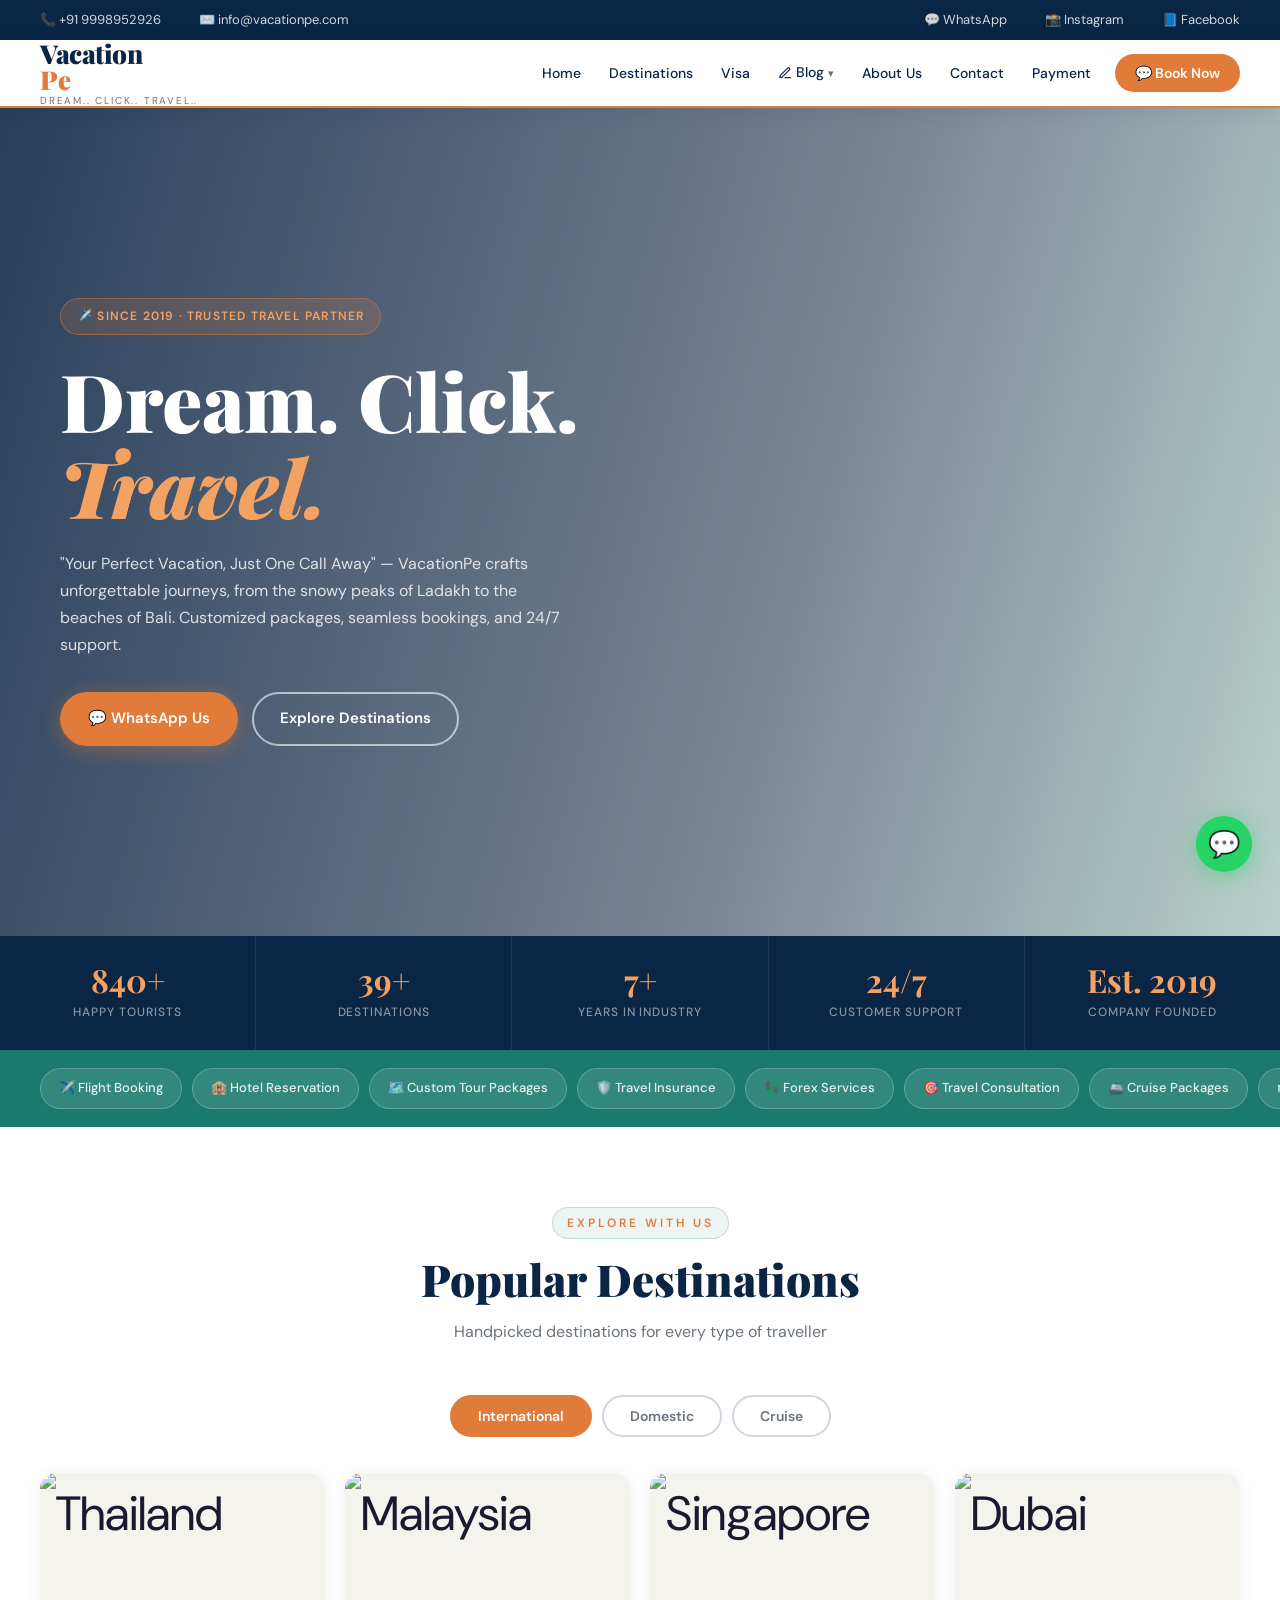
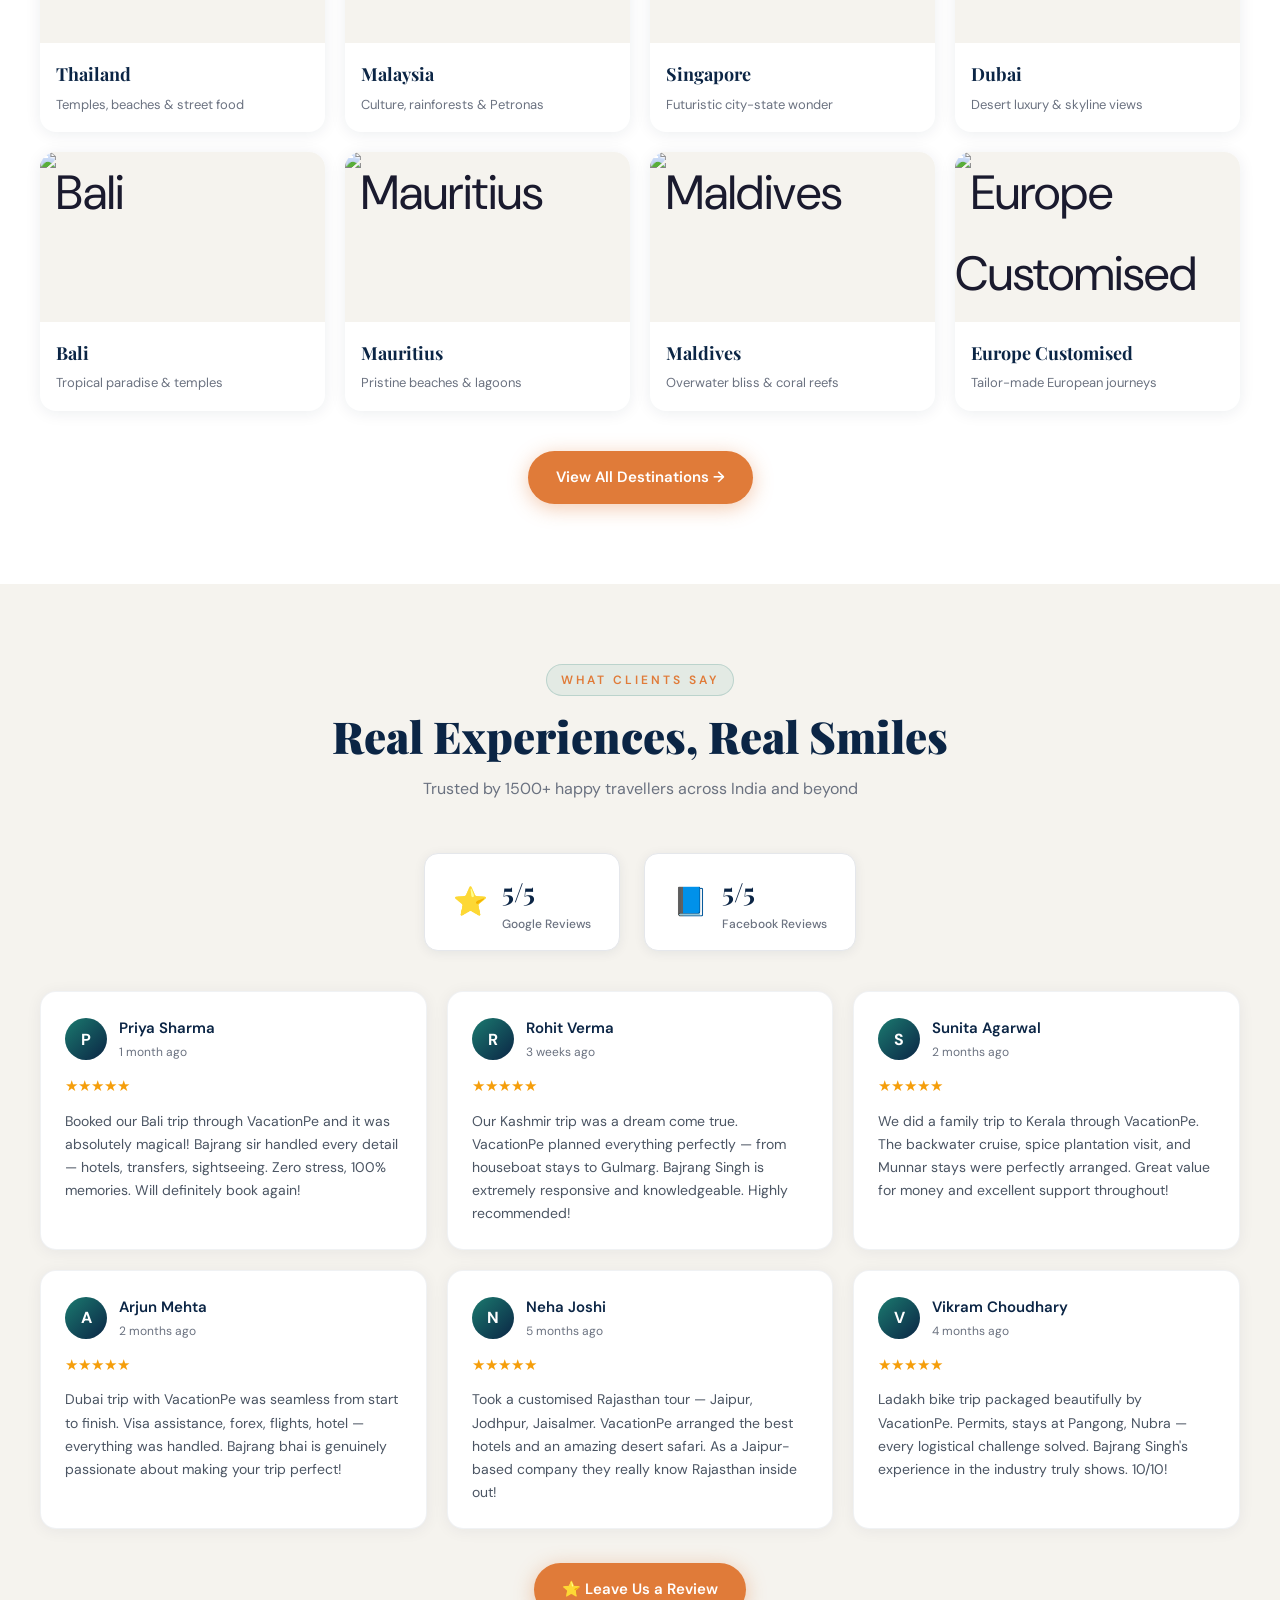
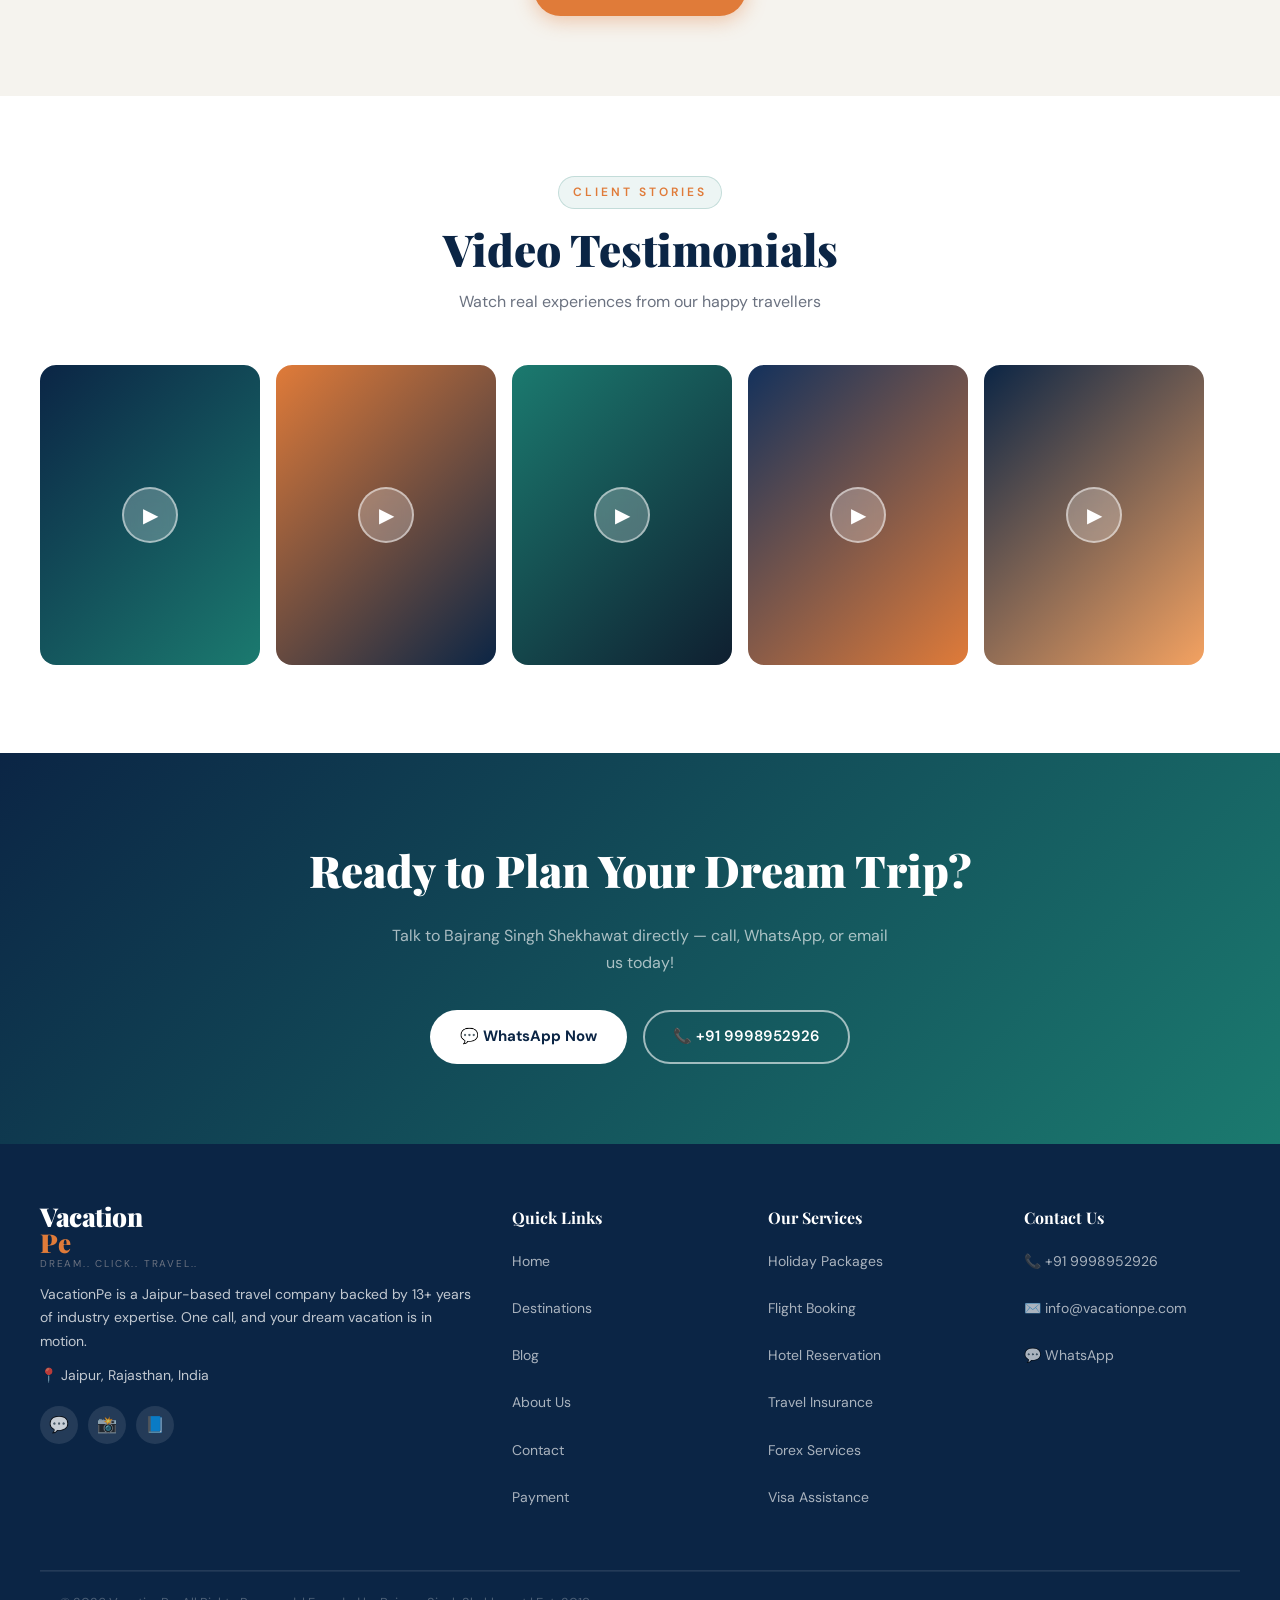
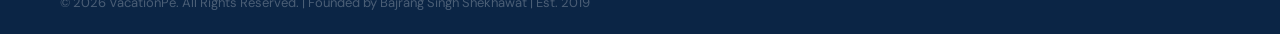
==== commit f3f2fc0b: "Update index.html" ====
--- a/index.html
+++ b/index.html
@@ -215,10 +215,10 @@
           Blog
         </a>
         <ul class="dropdown-menu">
-          <li><a href="blog/visa-update.html">🛂 Visa Update</a></li>
-          <li><a href="blog/rajasthan.html">🏰 Rajasthan</a></li>
-          <li><a href="blog/madhya-pradesh.html">🦁 Madhya Pradesh</a></li>
-          <li><a href="blog/kashmir.html">🏔️ Kashmir</a></li>
+          <li> <a href="/blog/visa-update.html">🛂 Visa Update</a></li>
+          <li><a href="/blog/rajasthan.html">🏰 Rajasthan</a></li>
+          <li><a href="/blog/madhya-pradesh.html">🦁 Madhya Pradesh</a></li>
+          <li><a href="/blog/kashmir.html">🏔️ Kashmir</a></li>
         </ul>
       </li>
       <li><a href="about.html">About Us</a></li>
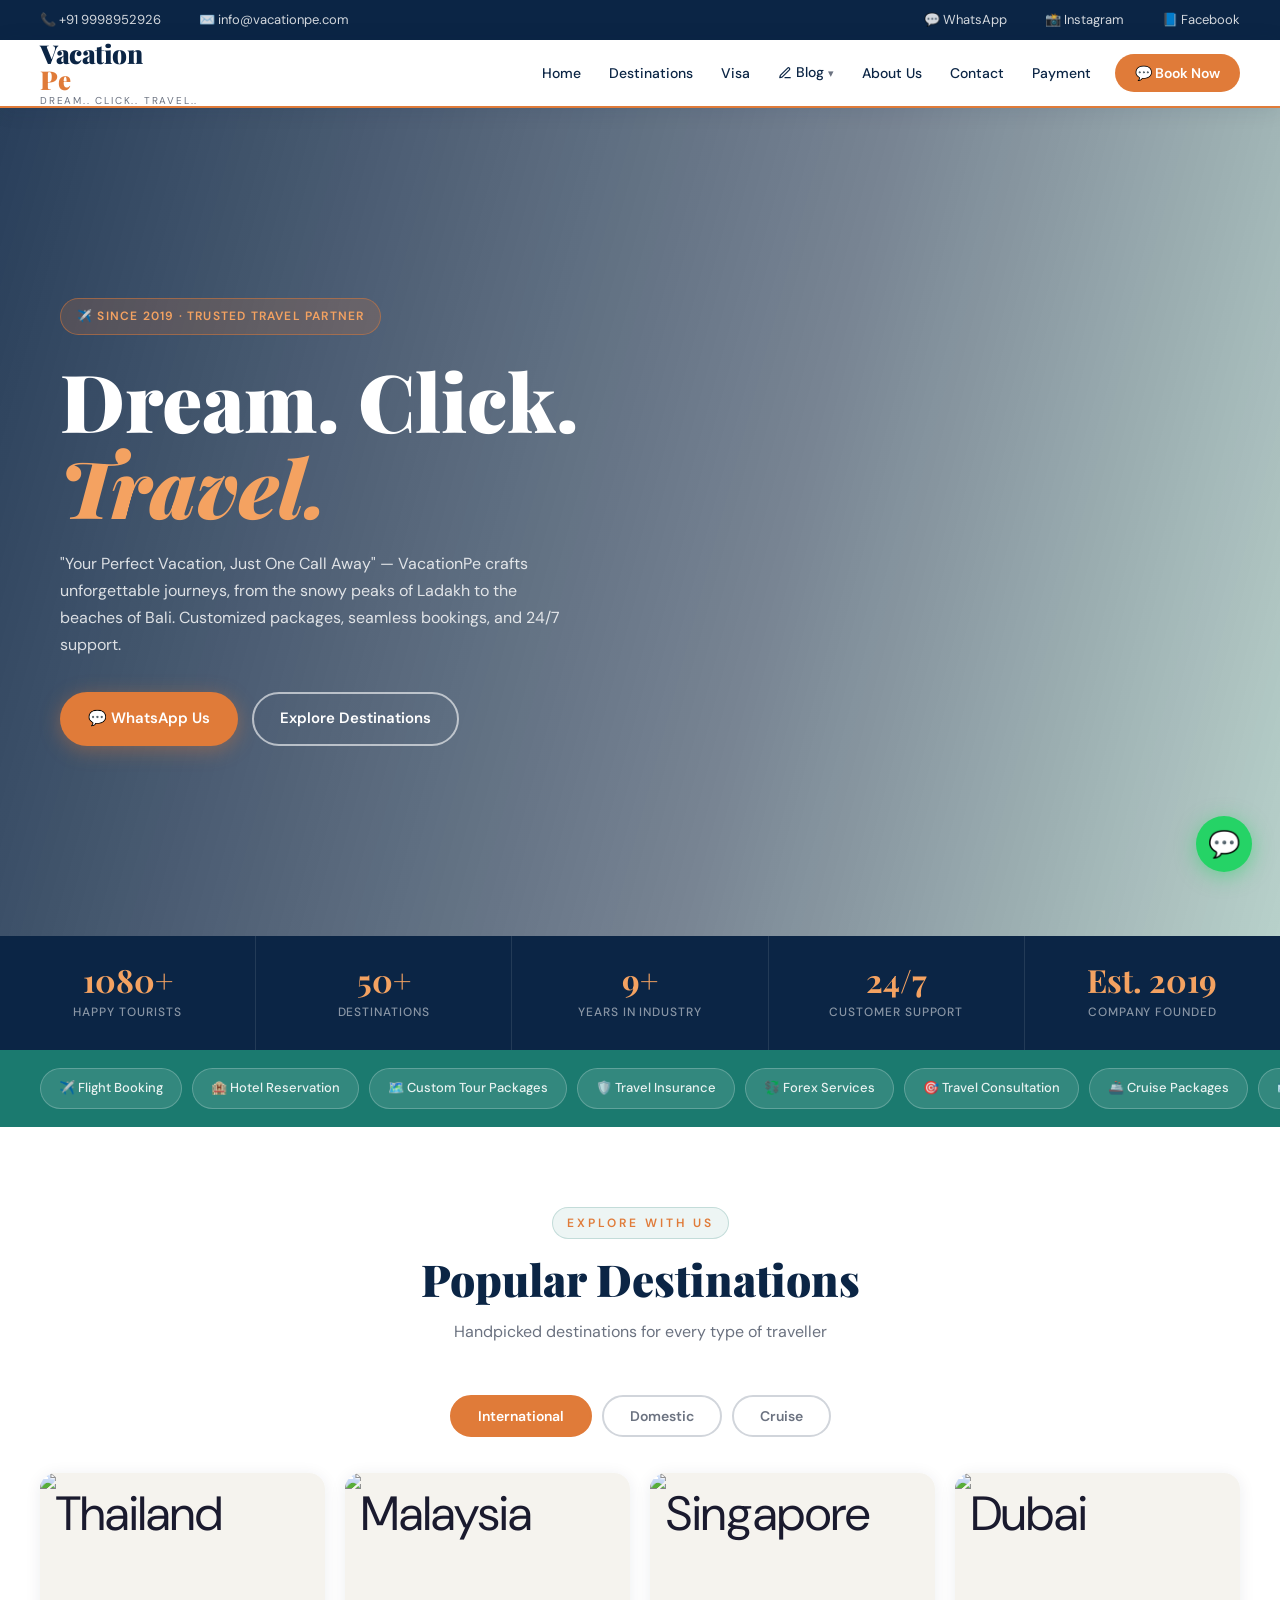
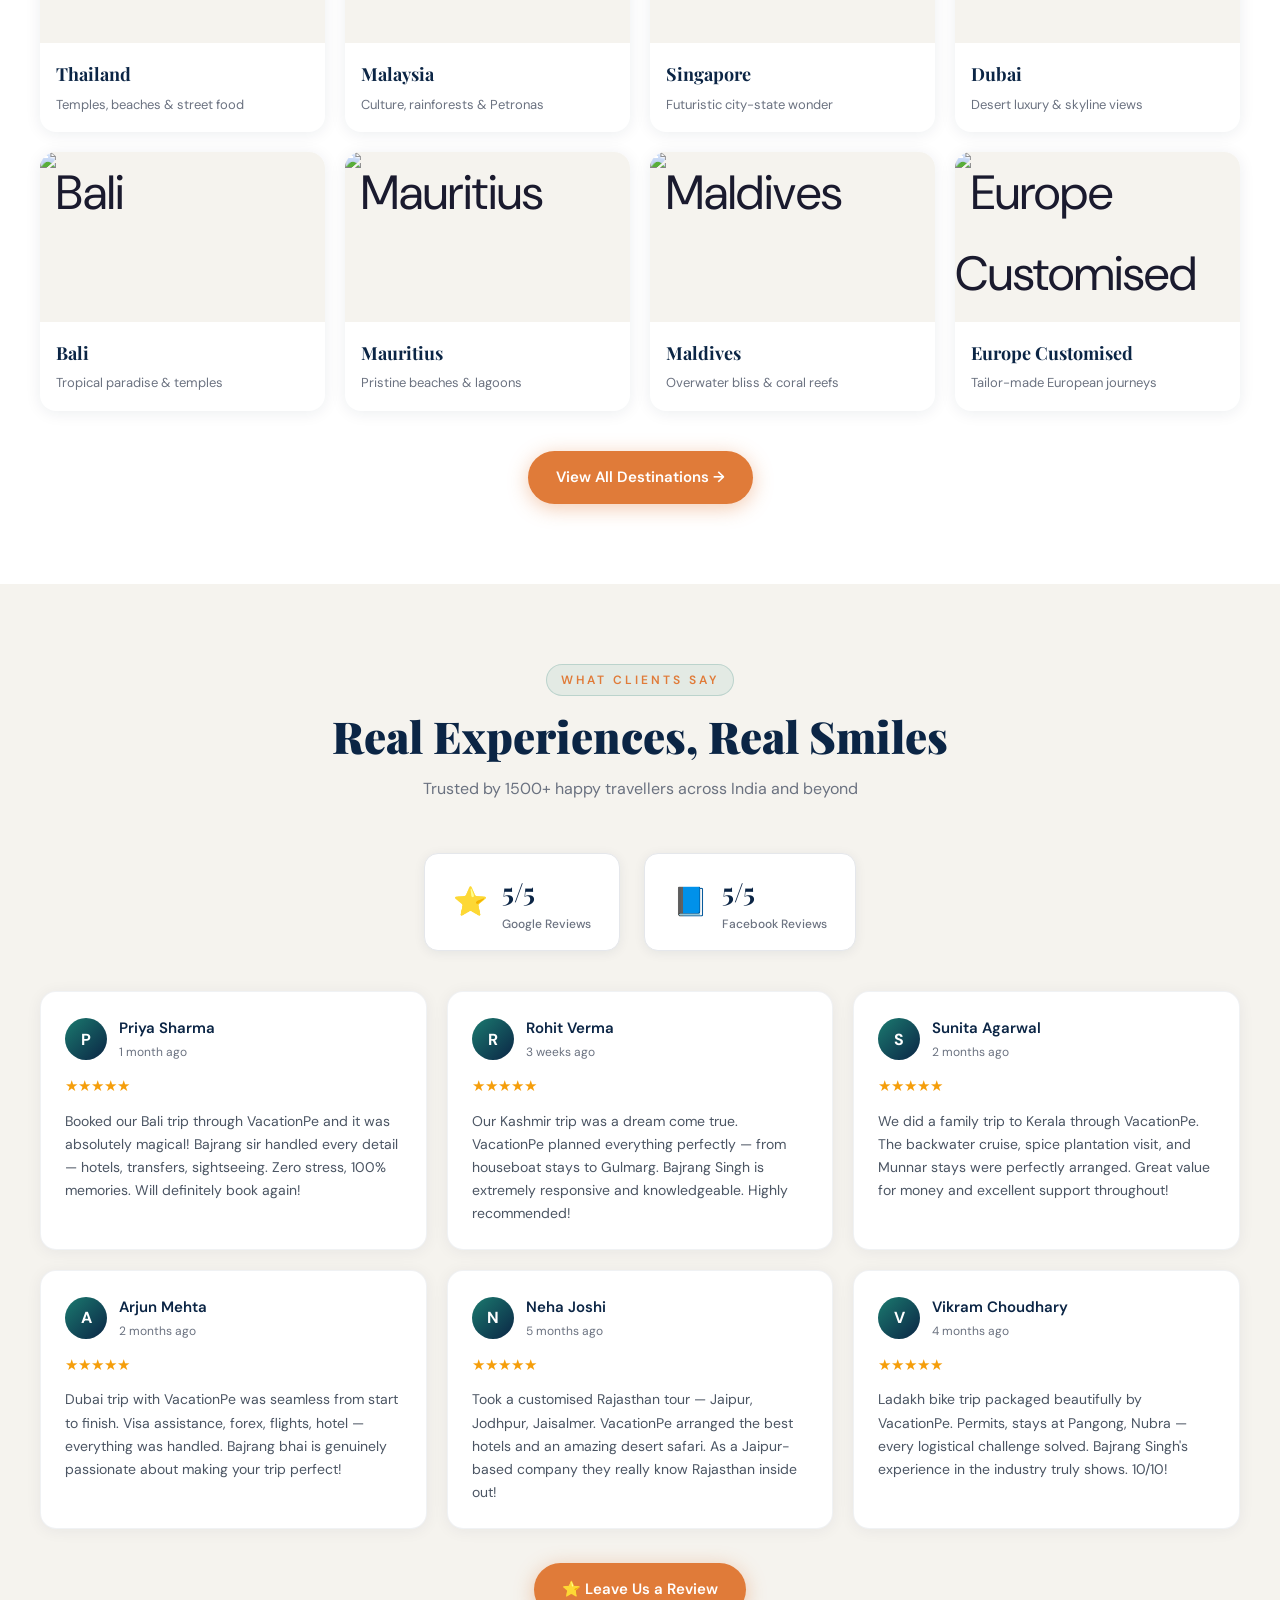
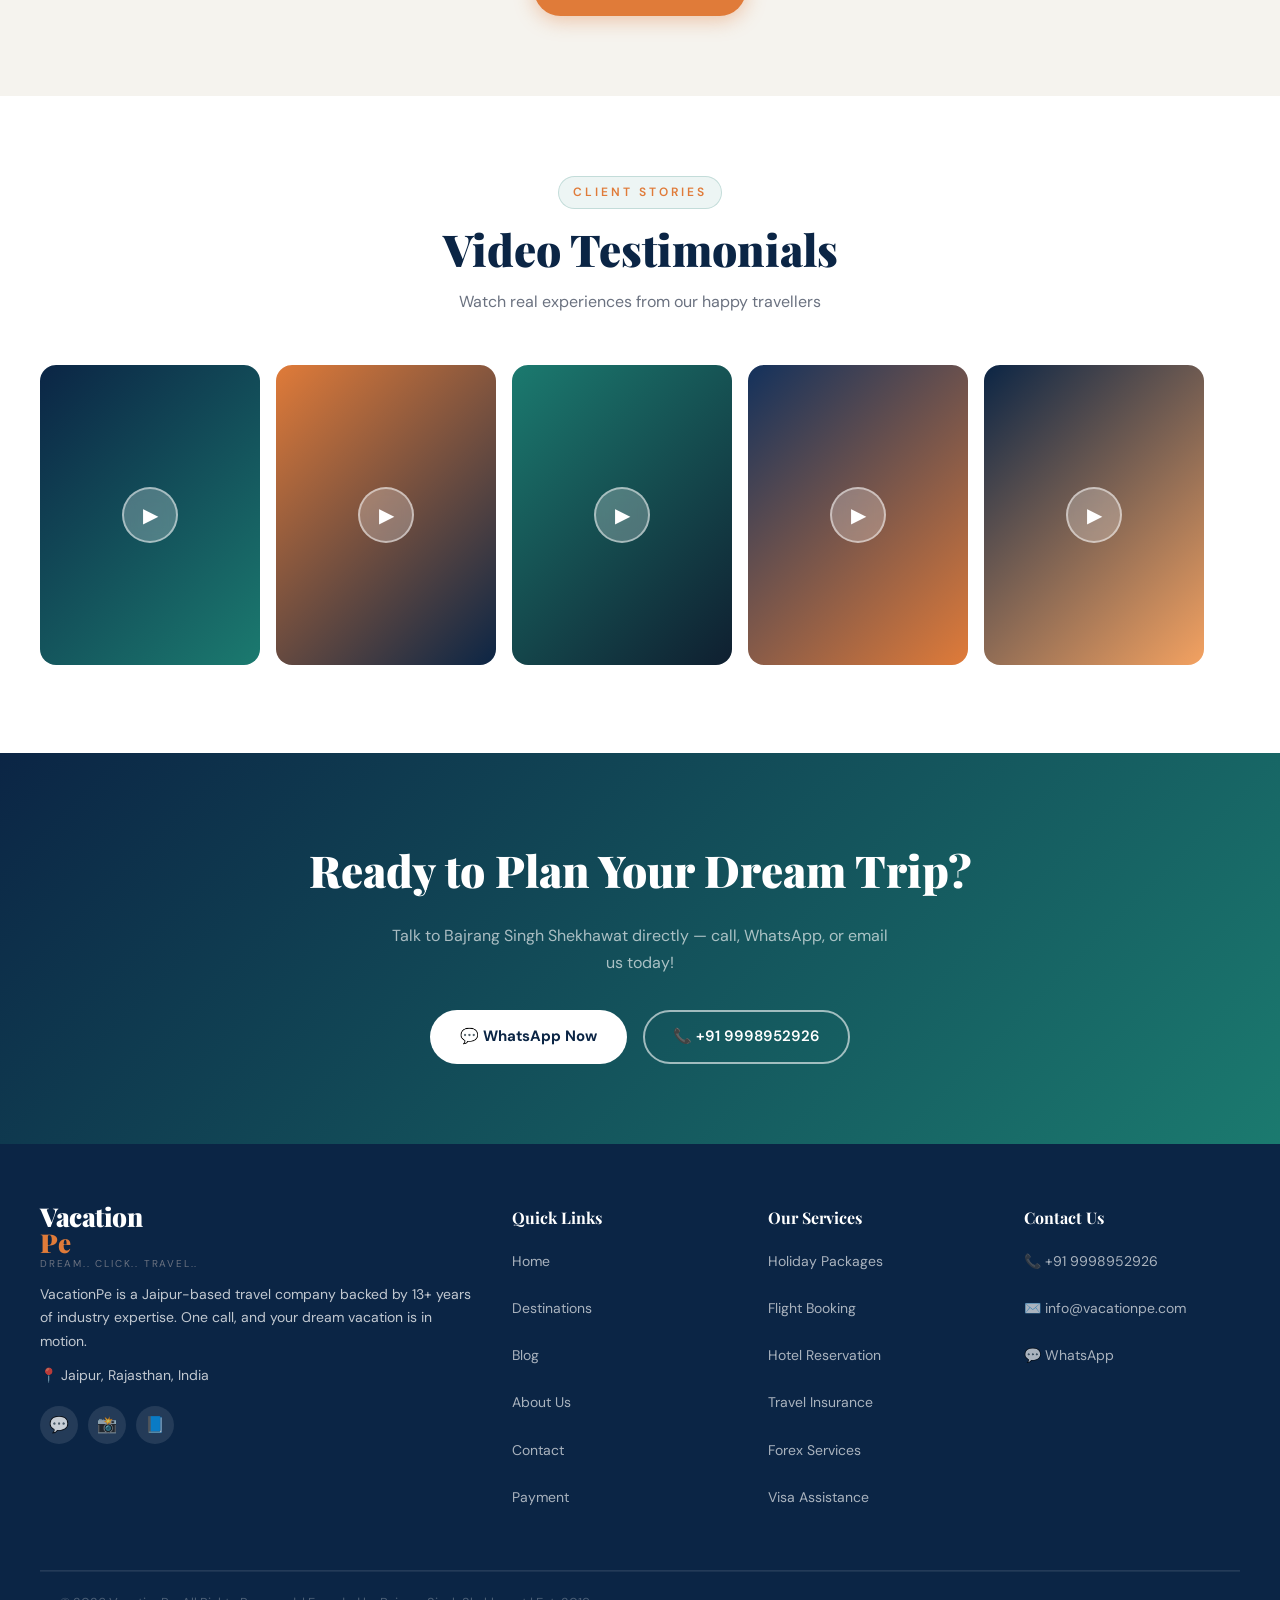
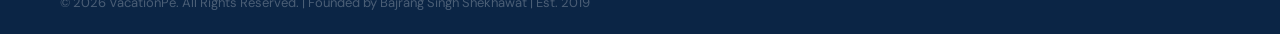
==== commit 8e0c3496: "Update index.html" ====
--- a/index.html
+++ b/index.html
@@ -208,7 +208,7 @@
       <li><a href="destinations.html">Destinations</a></li>
       <li><a href="visa.html">Visa</a></li>
       <li class="nav-item-dropdown">
-        <a href="blog.html" class="blog-link">
+        <a href="#" class="blog-link" id="blogToggle">
           <svg viewBox="0 0 24 24" fill="none" stroke="currentColor" stroke-width="2" stroke-linecap="round" stroke-linejoin="round">
             <path d="M12 20h9"/><path d="M16.5 3.5a2.121 2.121 0 0 1 3 3L7 19l-4 1 1-4 12.5-12.5z"/>
           </svg>
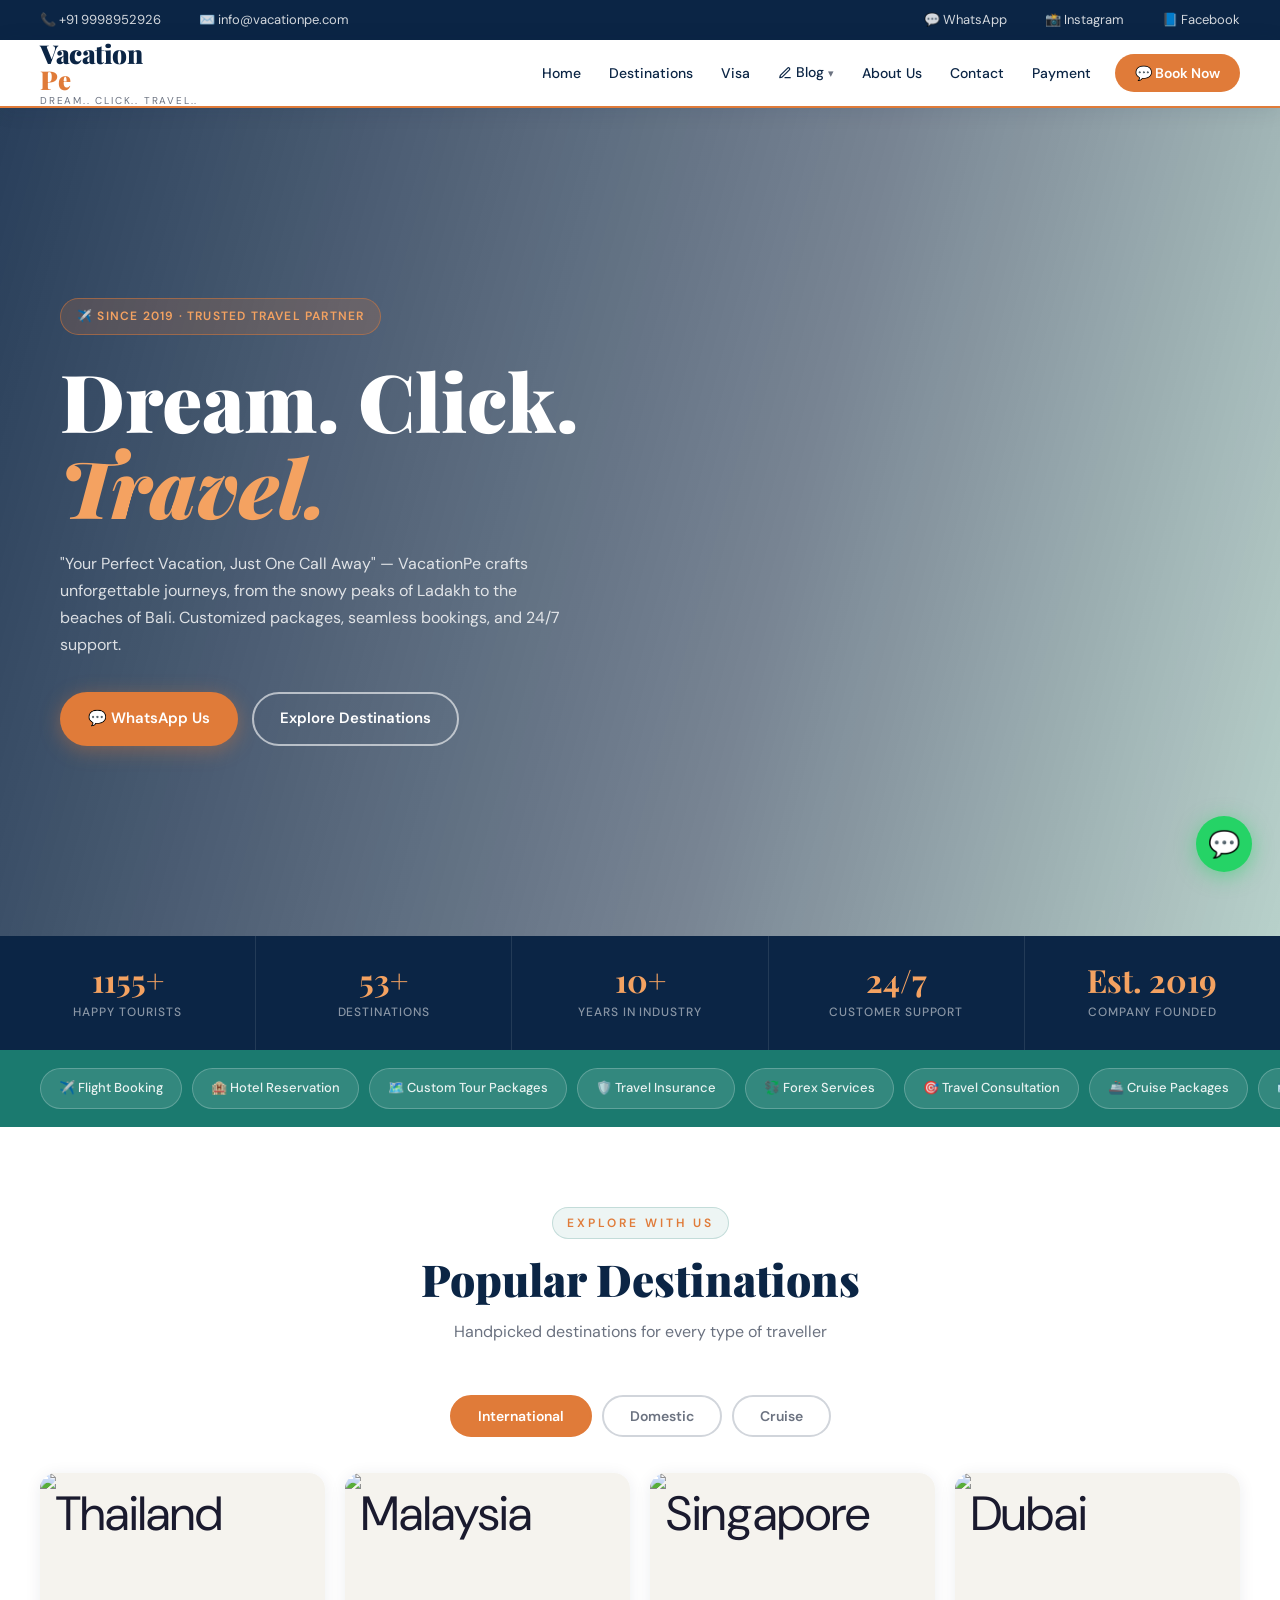
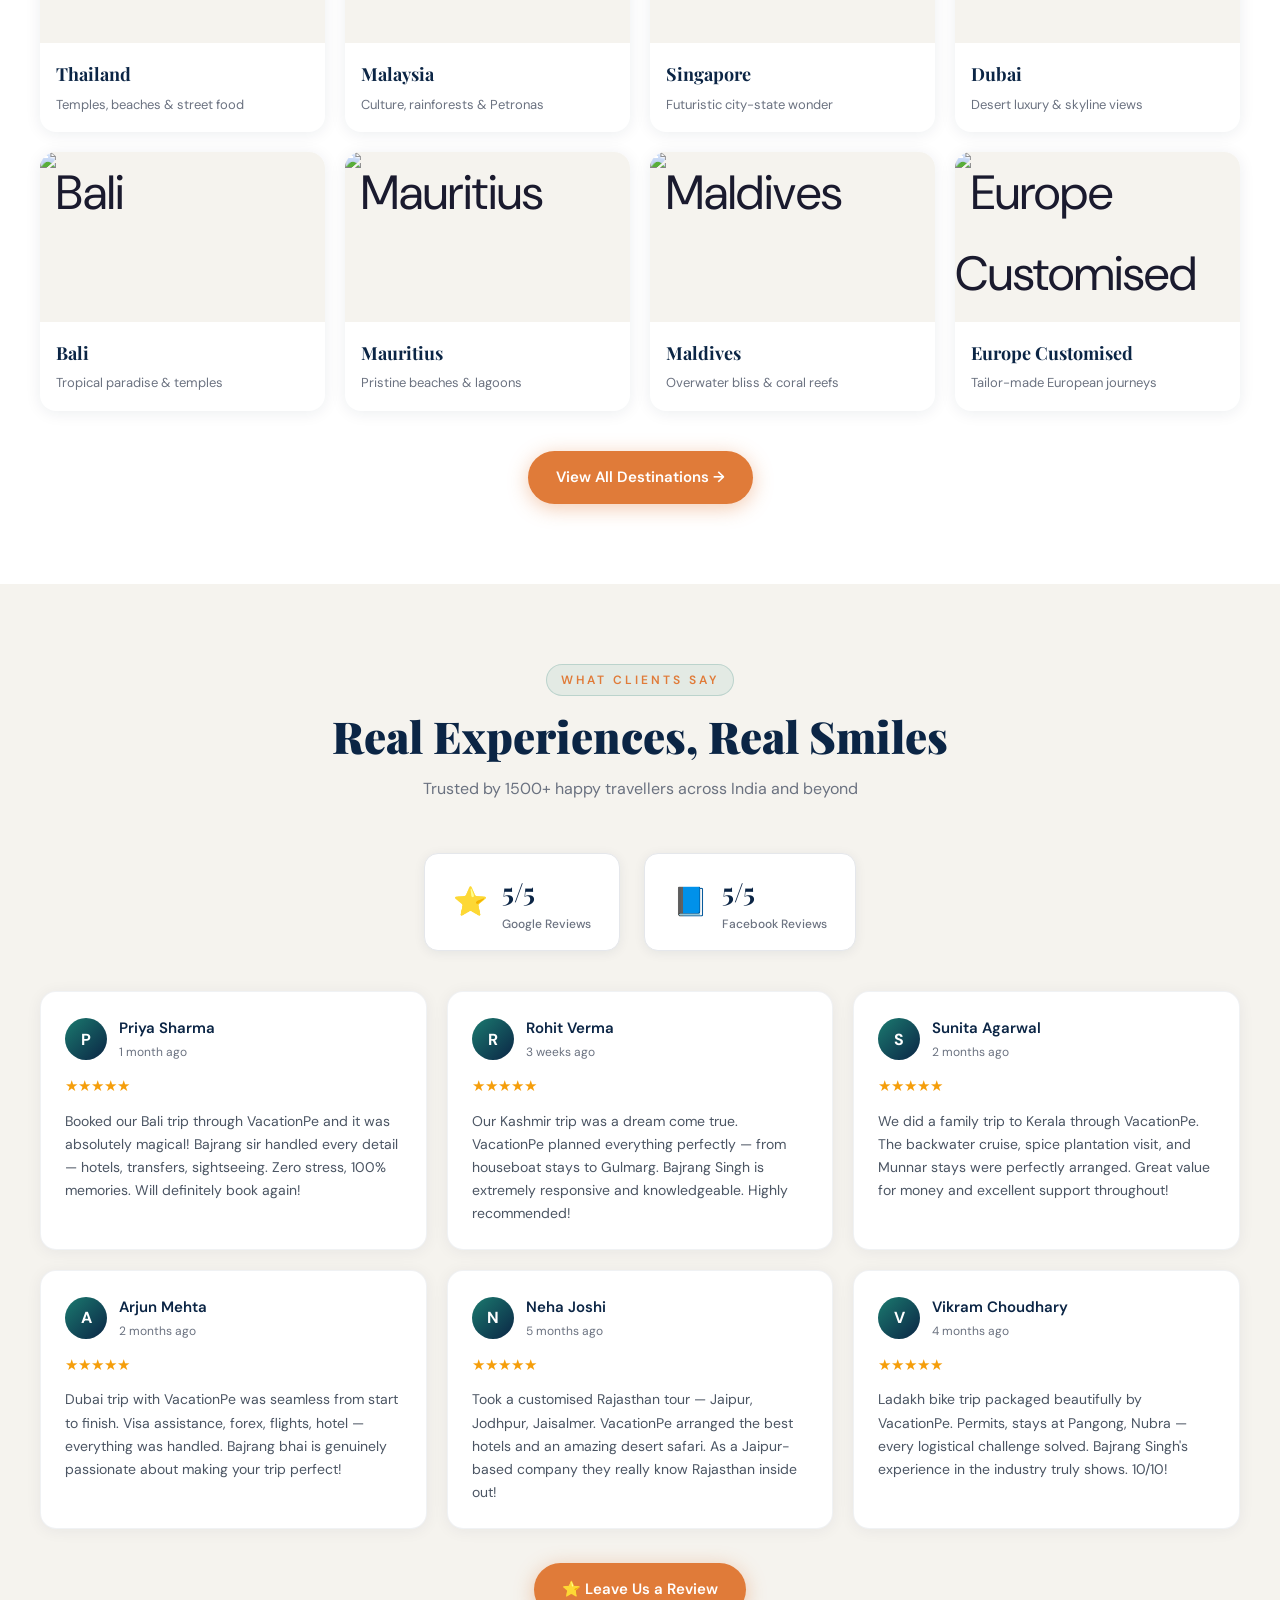
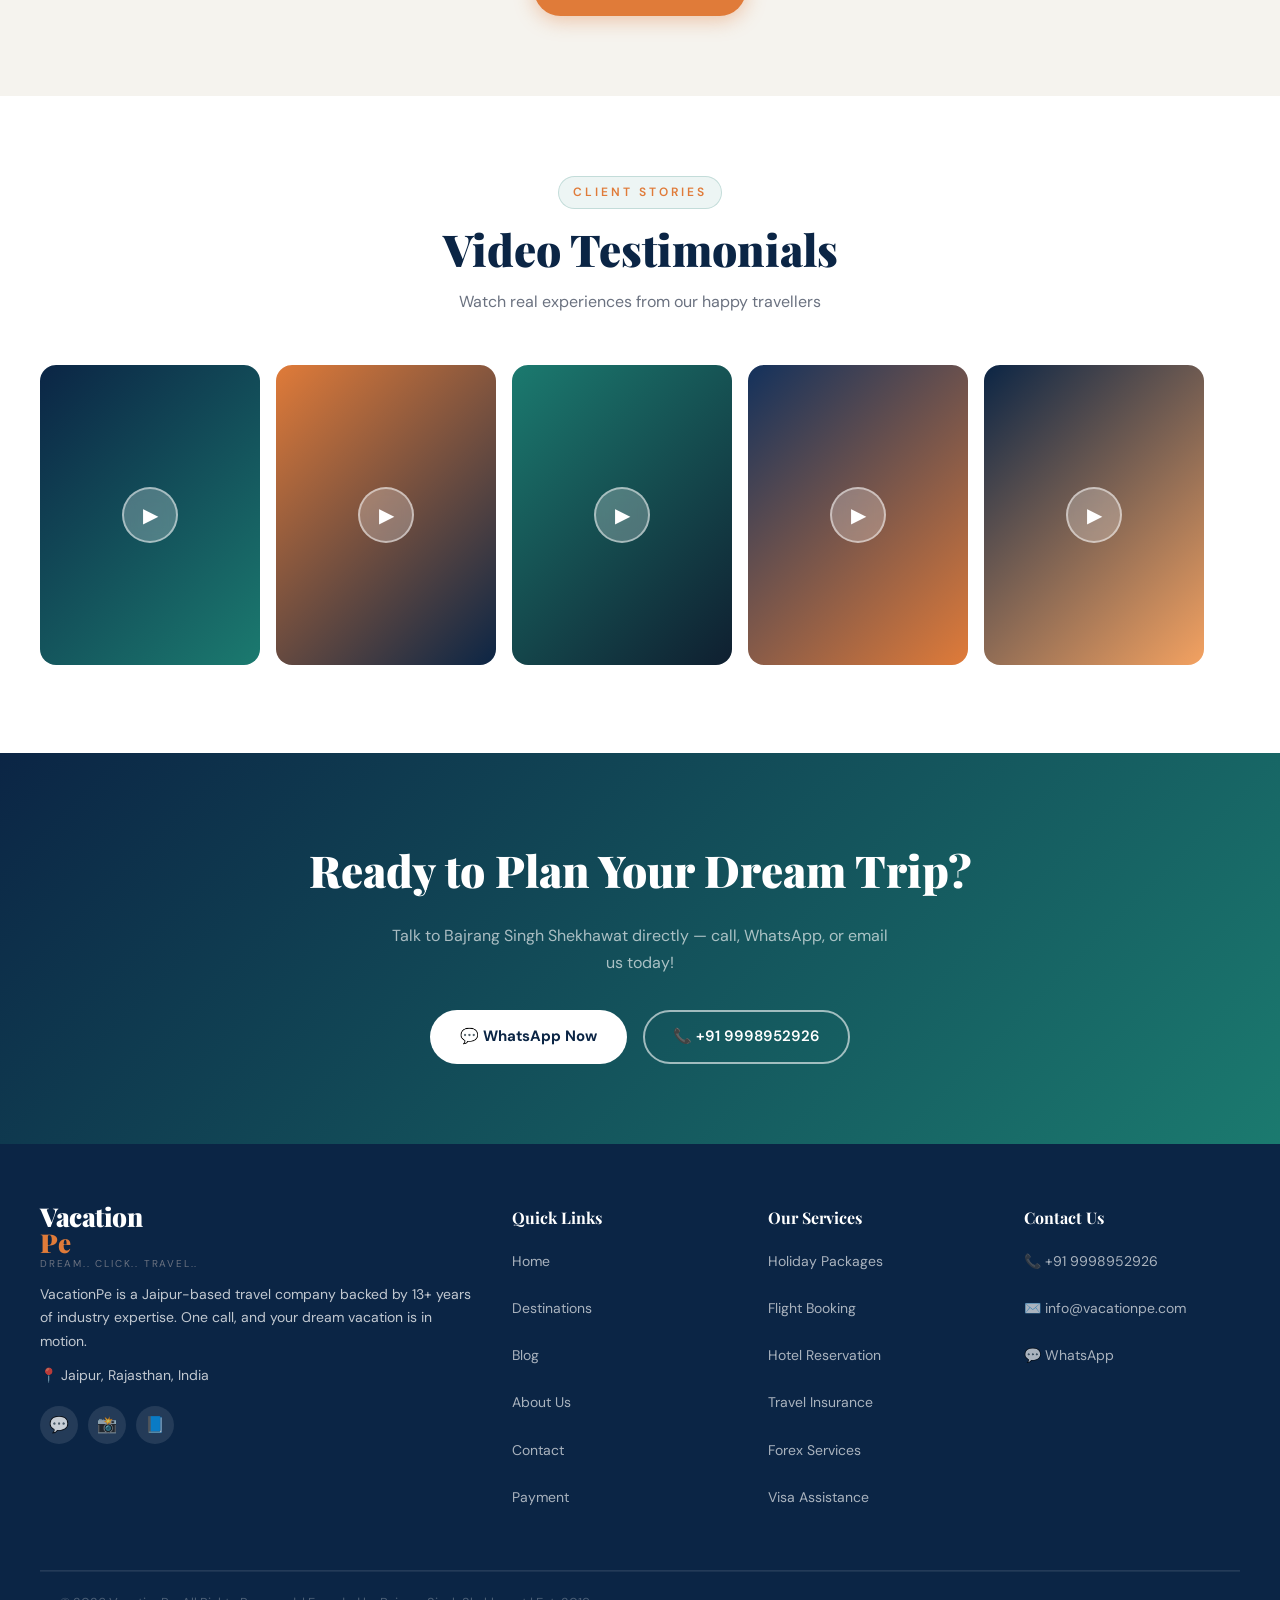
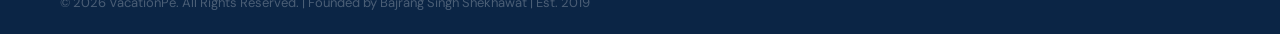
==== commit 1a2cc222: "Update index.html" ====
--- a/index.html
+++ b/index.html
@@ -56,7 +56,8 @@
     .dropdown-menu { position: absolute; top: calc(100% + 10px); left: 0; background: #fff; border-radius: 12px; box-shadow: 0 8px 32px rgba(11,37,69,0.14); border: 1px solid rgba(11,37,69,0.08); min-width: 210px; padding: 8px 0; list-style: none; opacity: 0; visibility: hidden; transform: translateY(8px); transition: opacity 0.22s ease, transform 0.22s ease, visibility 0.22s; z-index: 200; }
     .dropdown-menu::before { content: ''; position: absolute; top: -6px; left: 22px; width: 12px; height: 12px; background: #fff; border-left: 1px solid rgba(11,37,69,0.08); border-top: 1px solid rgba(11,37,69,0.08); transform: rotate(45deg); }
     .nav-item-dropdown:hover .dropdown-menu,
-    .nav-item-dropdown:focus-within .dropdown-menu { opacity: 1; visibility: visible; transform: translateY(0); }
+    .nav-item-dropdown:focus-within .dropdown-menu,
+    .nav-item-dropdown.open .dropdown-menu { opacity: 1; visibility: visible; transform: translateY(0); }
     .dropdown-menu li a { display: flex; align-items: center; gap: 9px; padding: 10px 18px; font-size: 14px; font-weight: 500; color: var(--text); border-radius: 8px; margin: 2px 6px; transition: background 0.15s, color 0.15s, padding-left 0.15s; background: transparent; }
     .dropdown-menu li a:hover { background: var(--light); color: var(--accent); padding-left: 22px; }
 
@@ -486,15 +487,20 @@
       links.style.display = links.style.display === 'flex' ? 'none' : 'flex';
     });
 
-    // Mobile blog dropdown toggle
-    document.querySelectorAll('.nav-item-dropdown > a').forEach(link => {
-      link.addEventListener('click', function(e) {
-        if (window.innerWidth <= 600) {
-          e.preventDefault();
-          this.closest('.nav-item-dropdown').classList.toggle('open');
-        }
-      });
-    });
+   // Blog dropdown toggle (all screen sizes)
+const blogToggle = document.getElementById('blogToggle');
+const blogDropdown = blogToggle.closest('.nav-item-dropdown');
+
+blogToggle.addEventListener('click', function(e) {
+  e.preventDefault();
+  e.stopPropagation();
+  blogDropdown.classList.toggle('open');
+});
+
+// Close when clicking outside
+document.addEventListener('click', function() {
+  blogDropdown.classList.remove('open');
+});
   </script>
 </body>
 </html>
